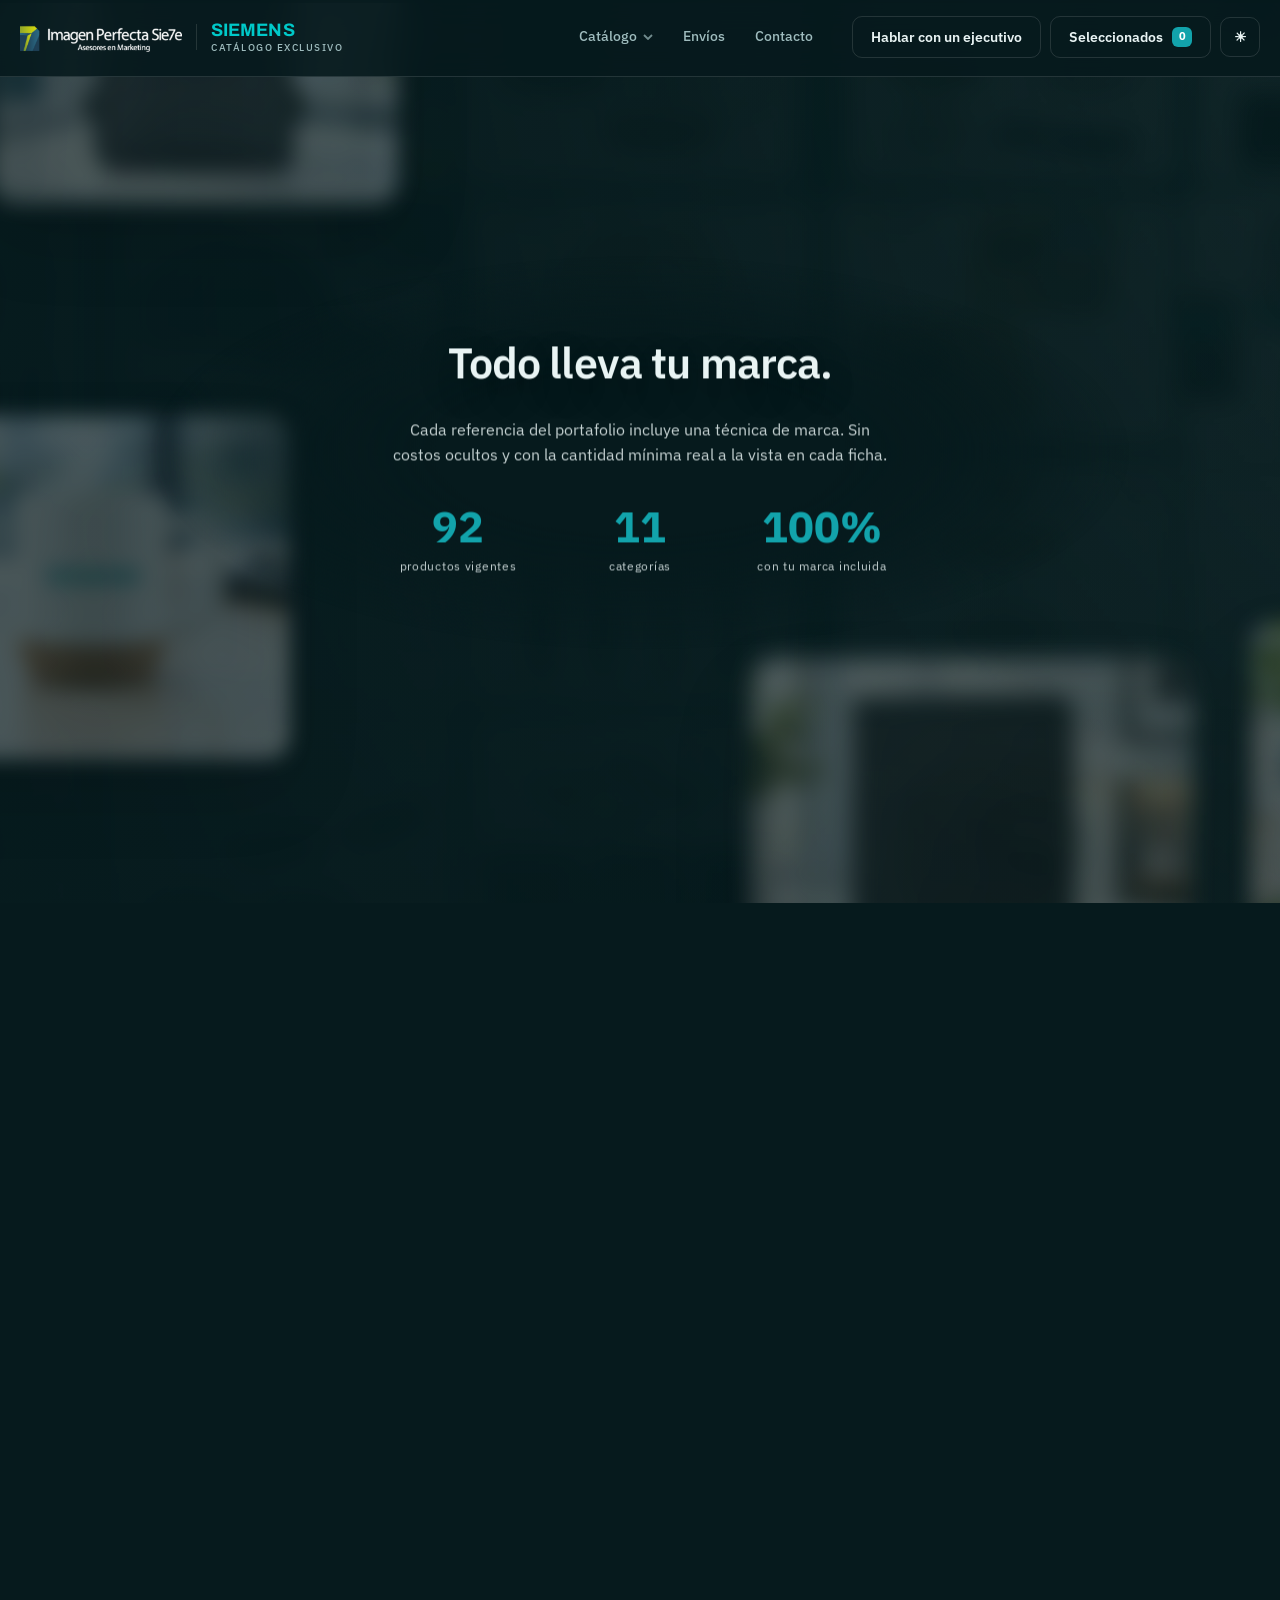
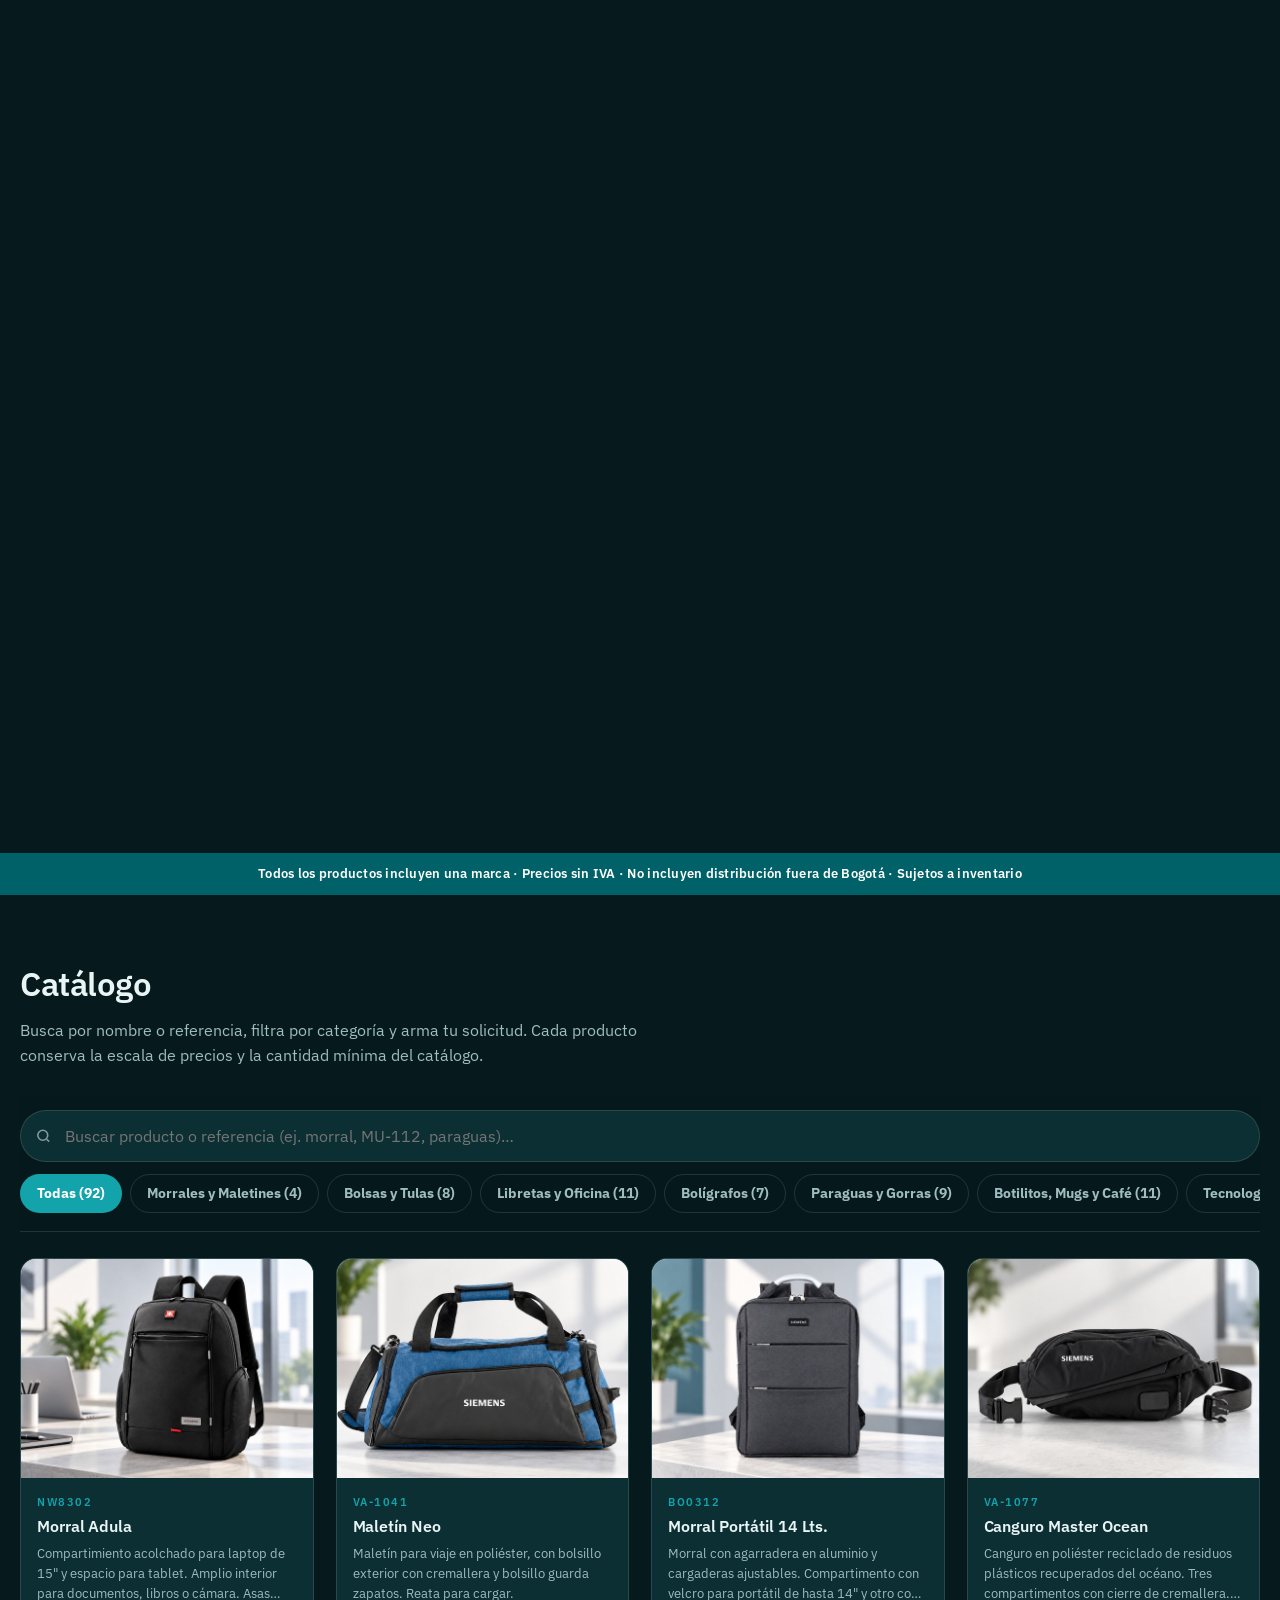
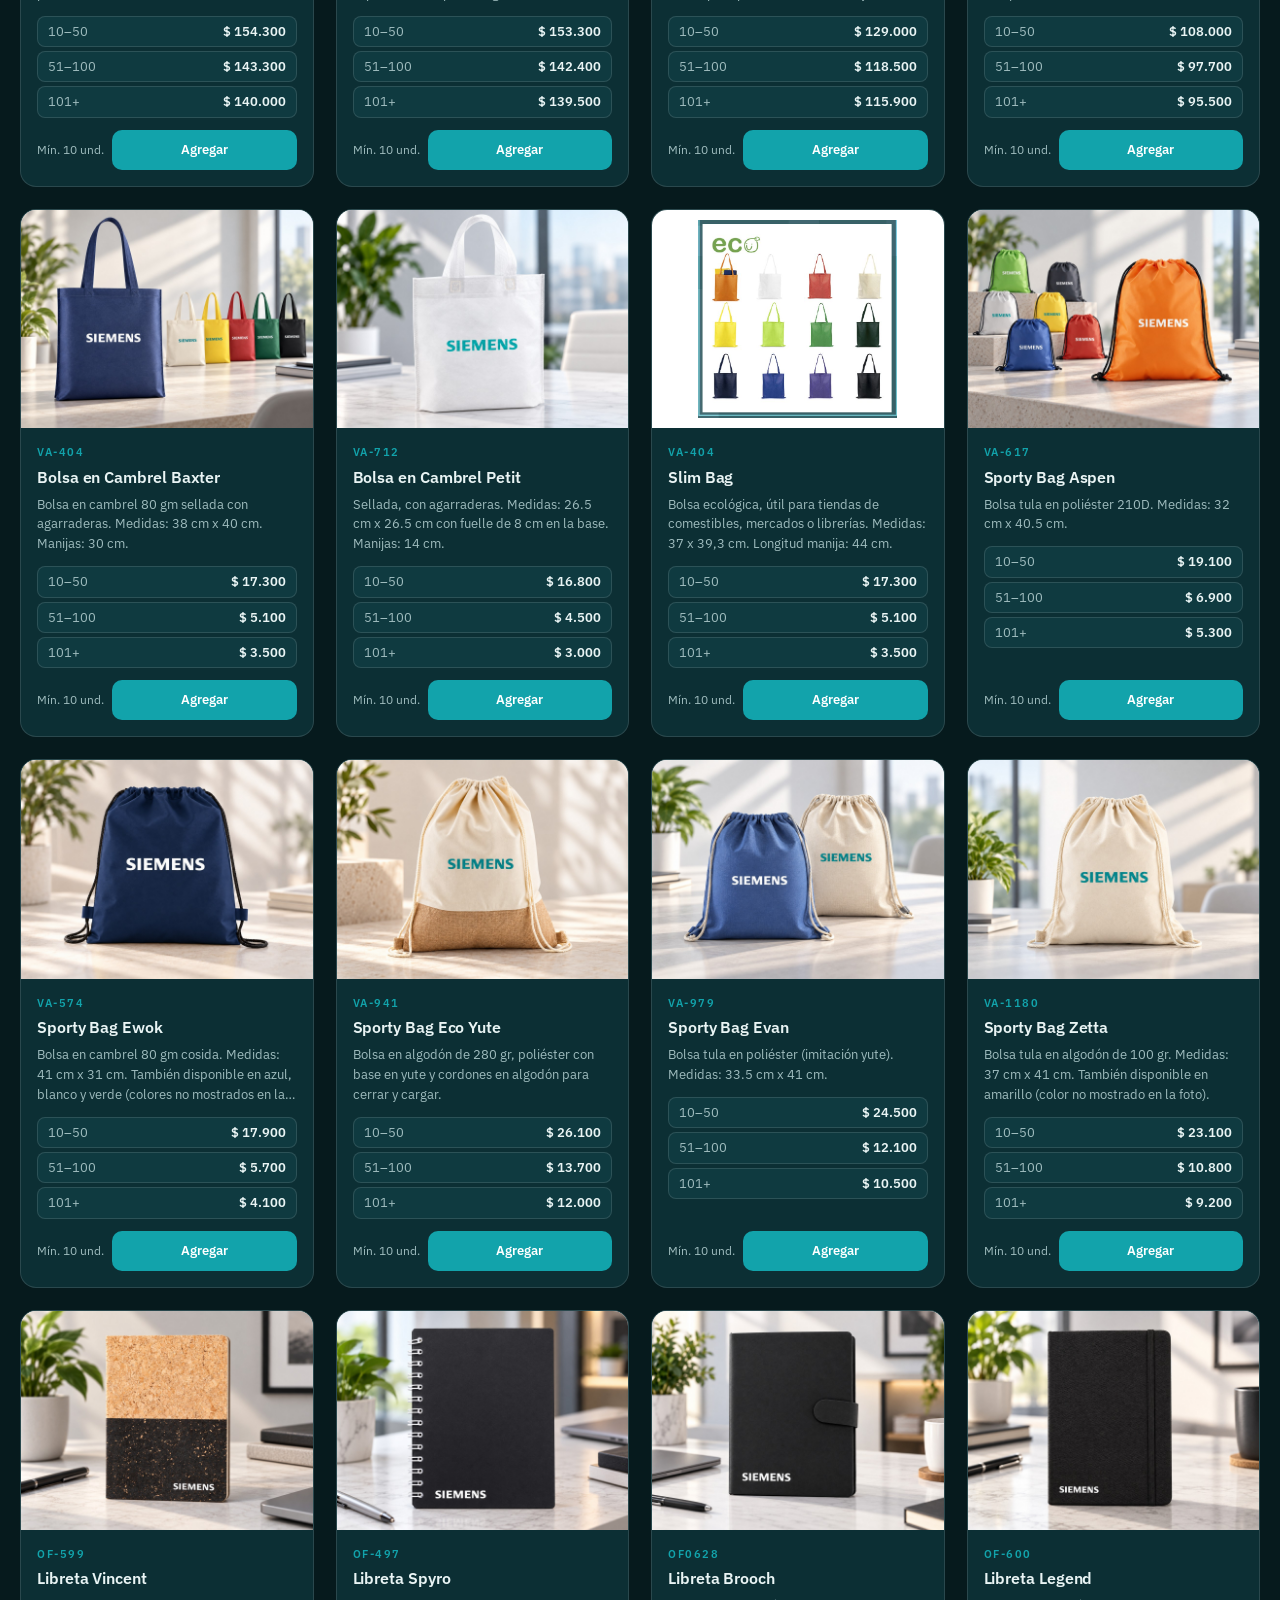
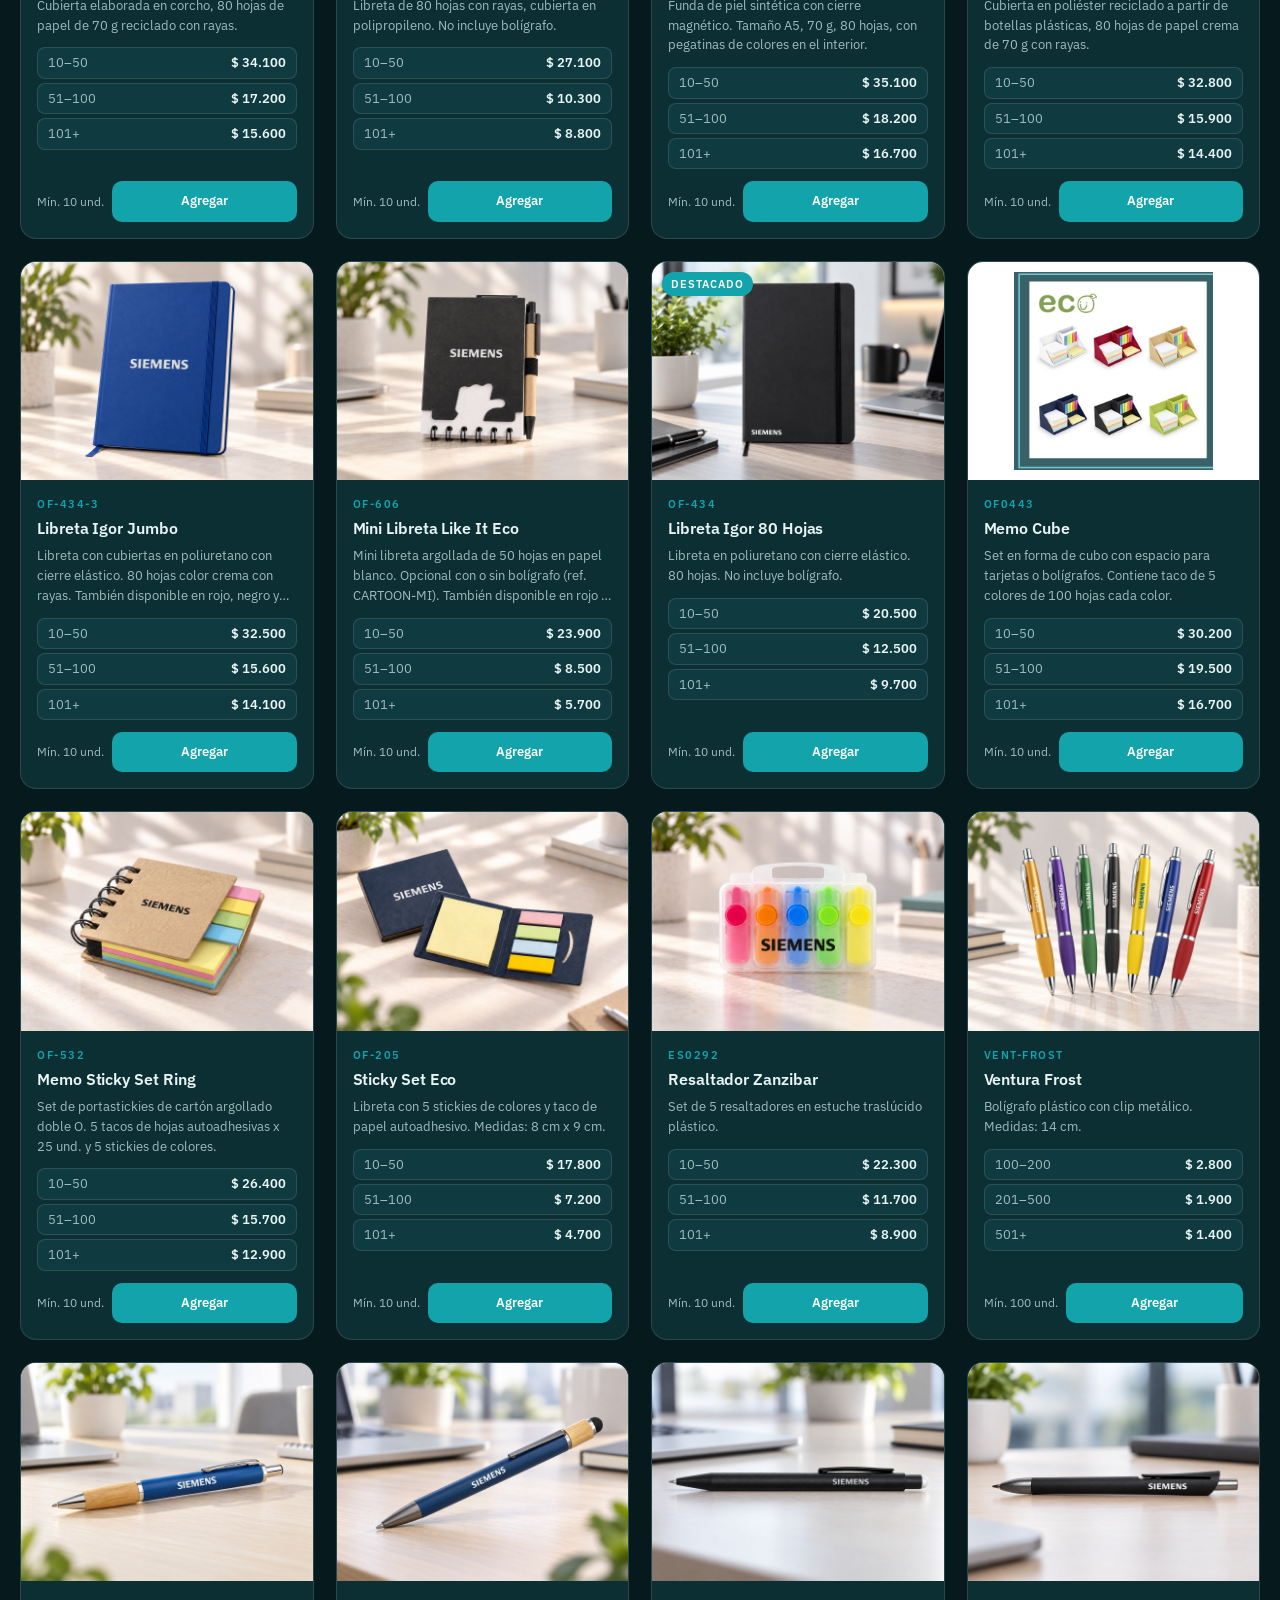
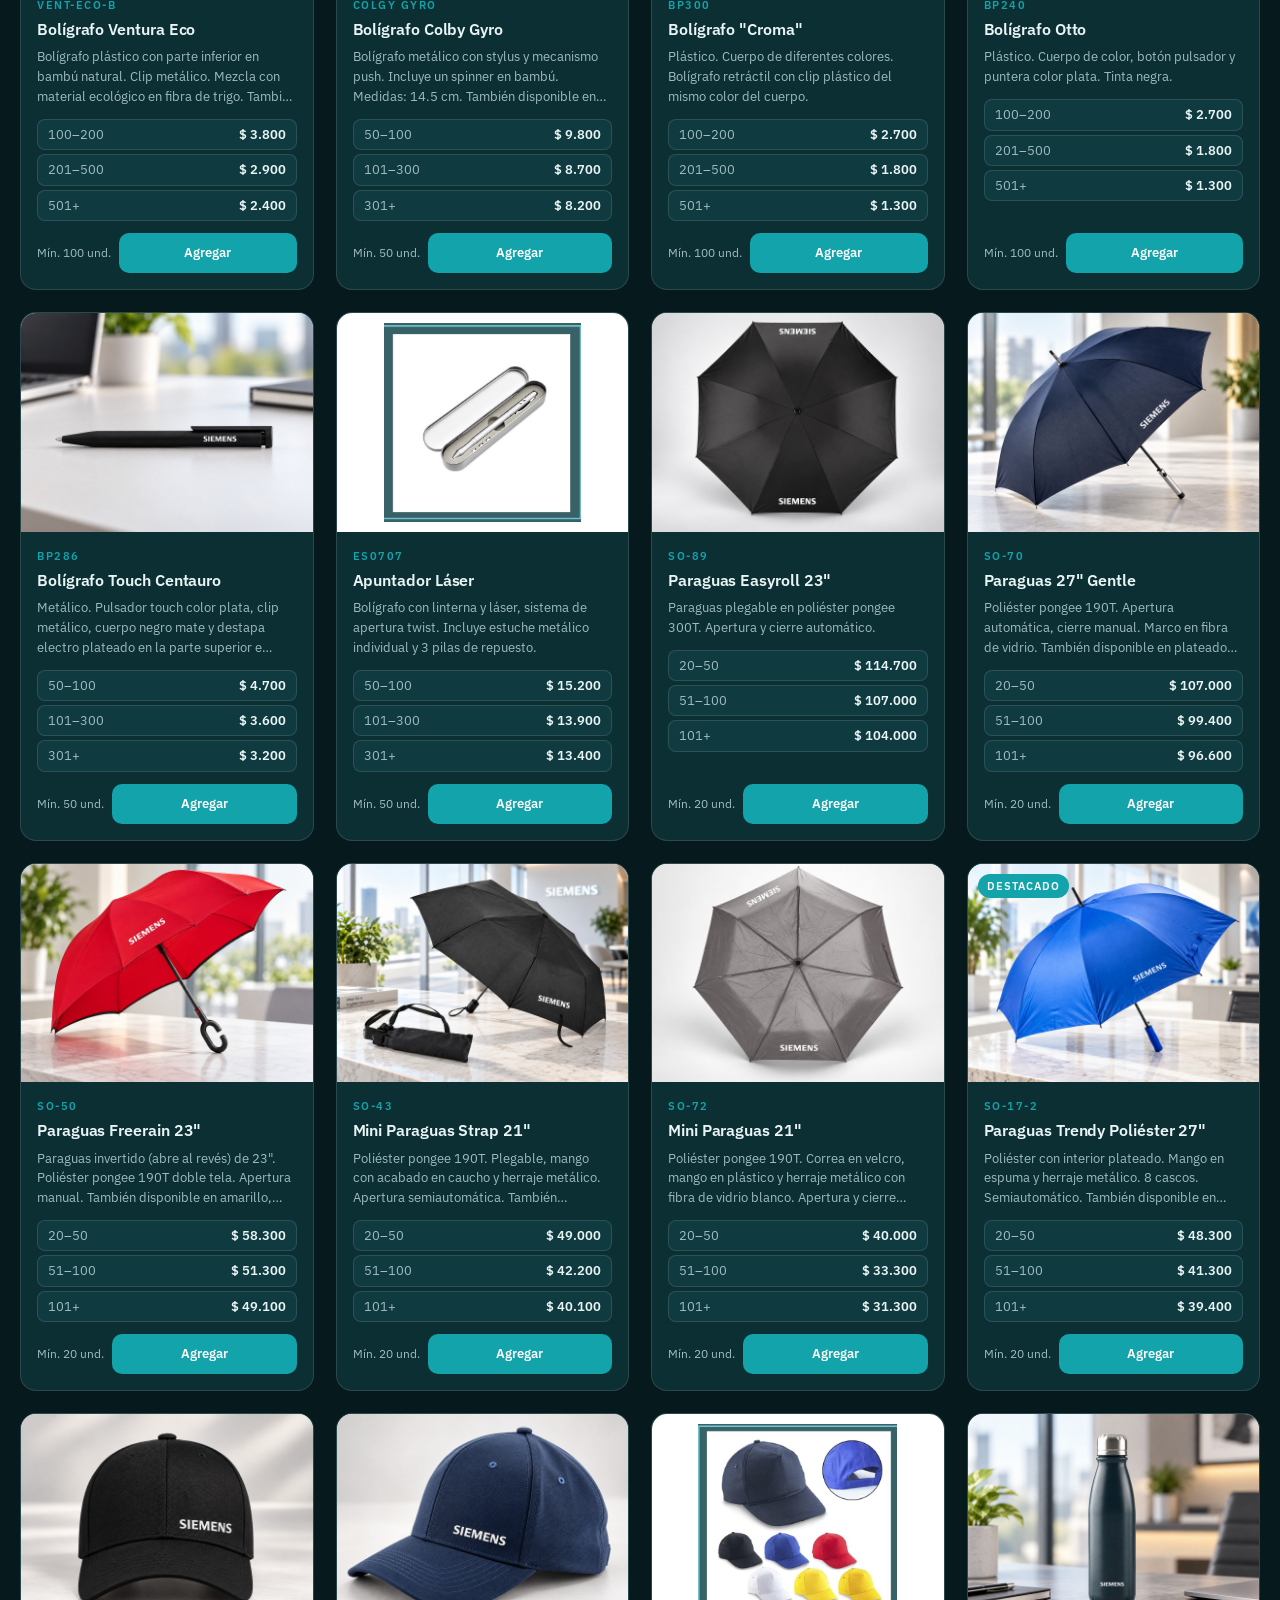
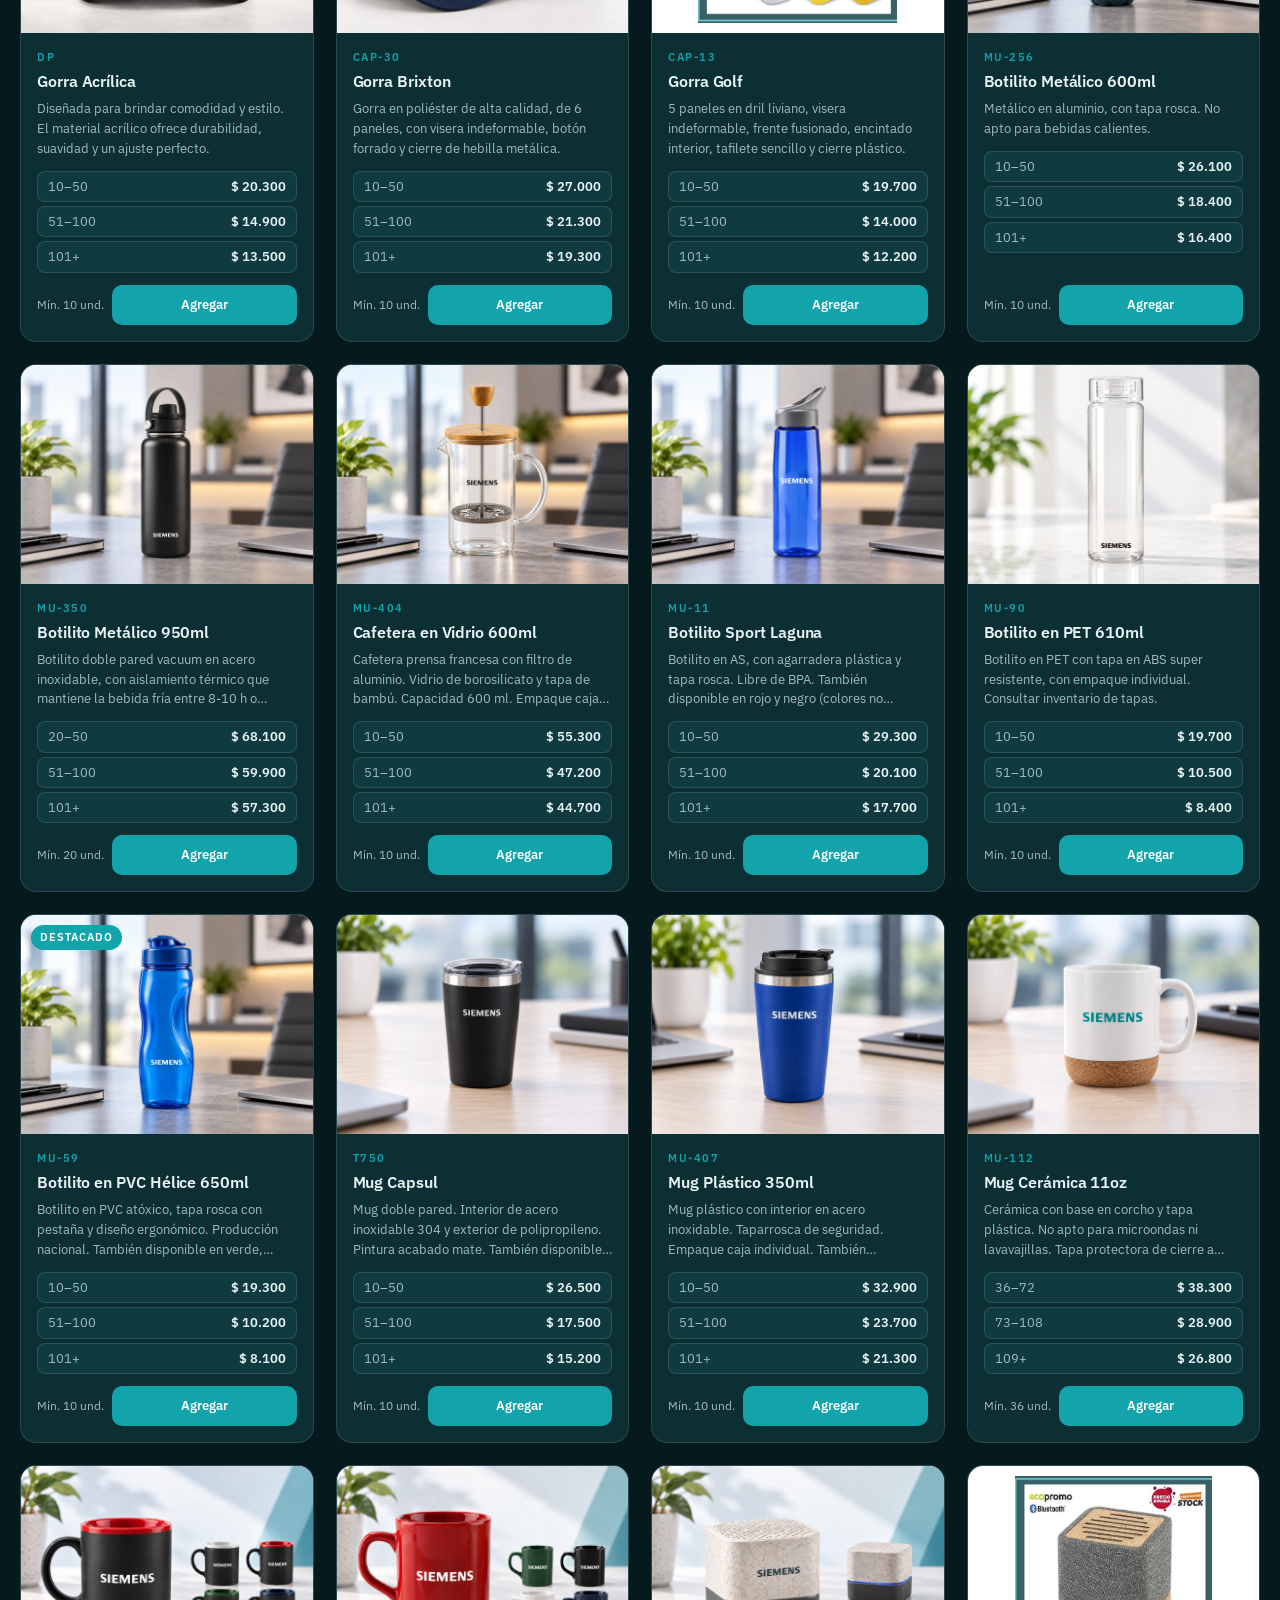
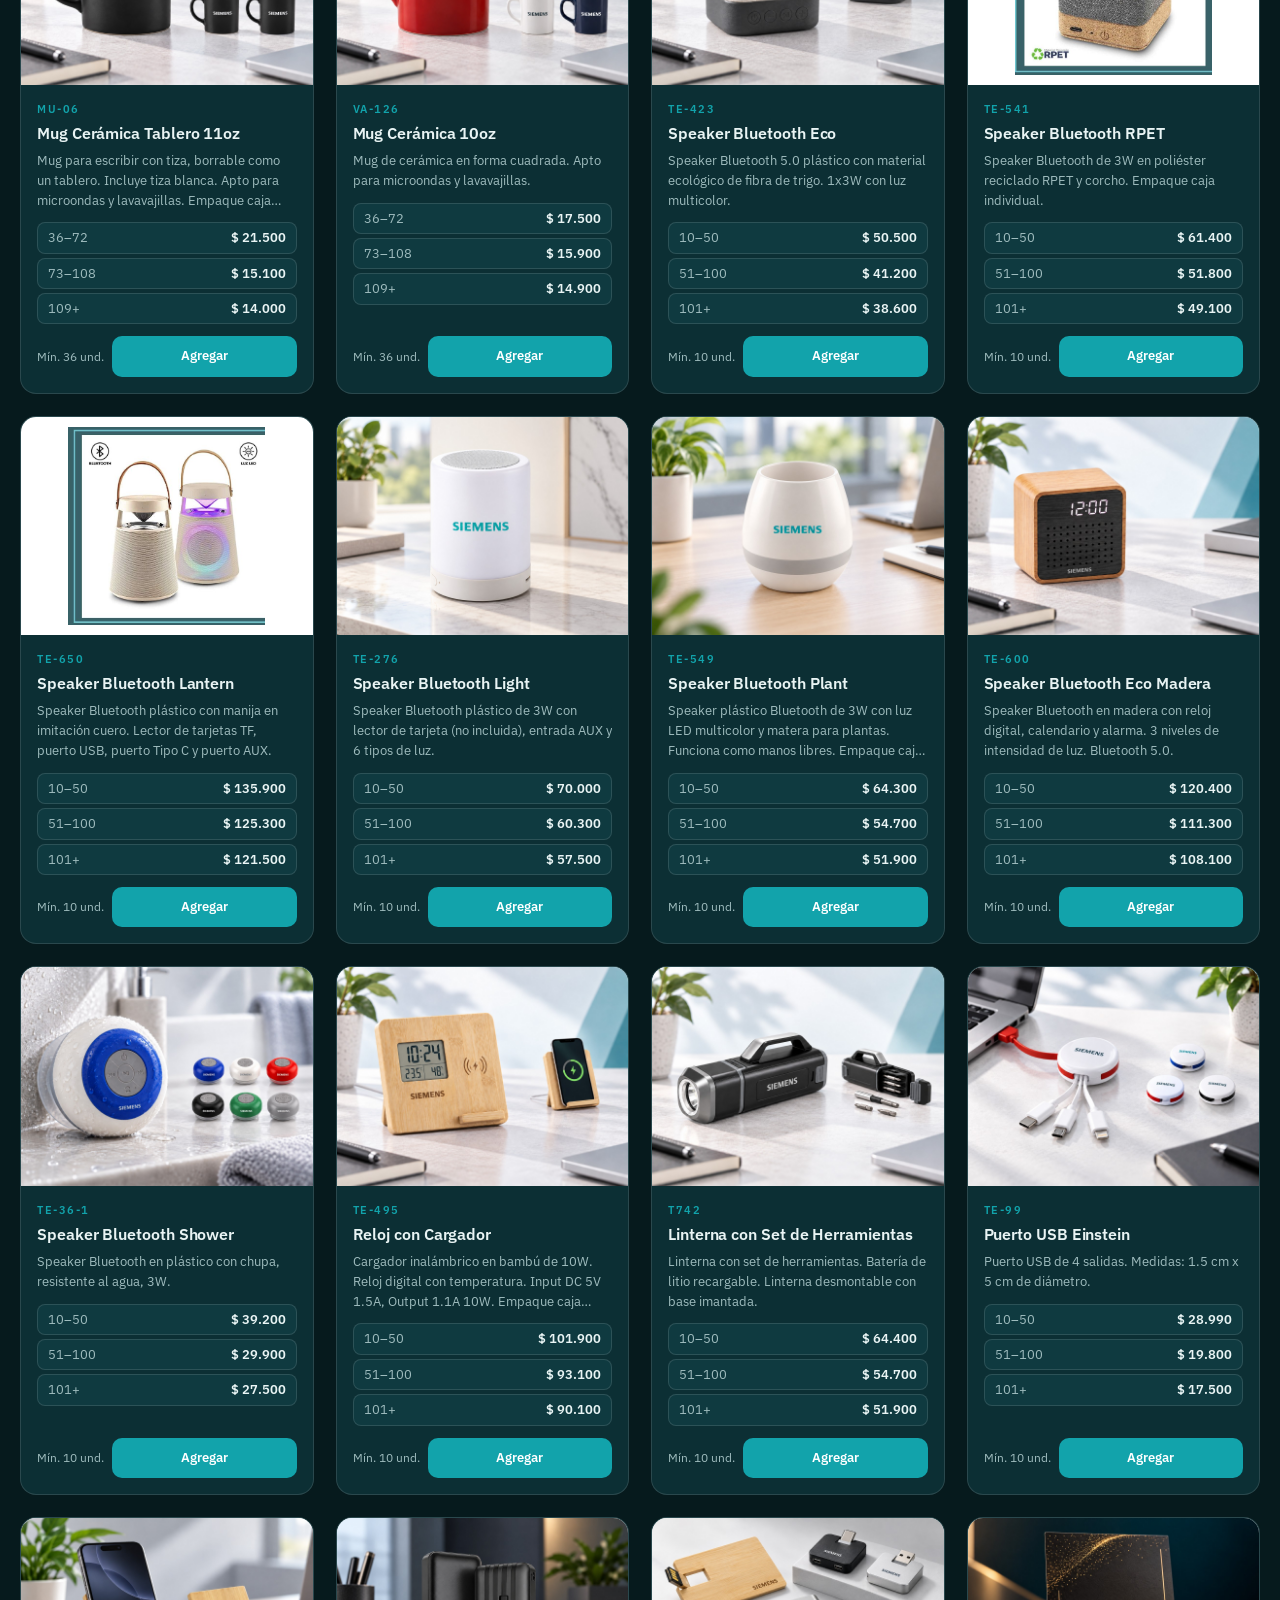
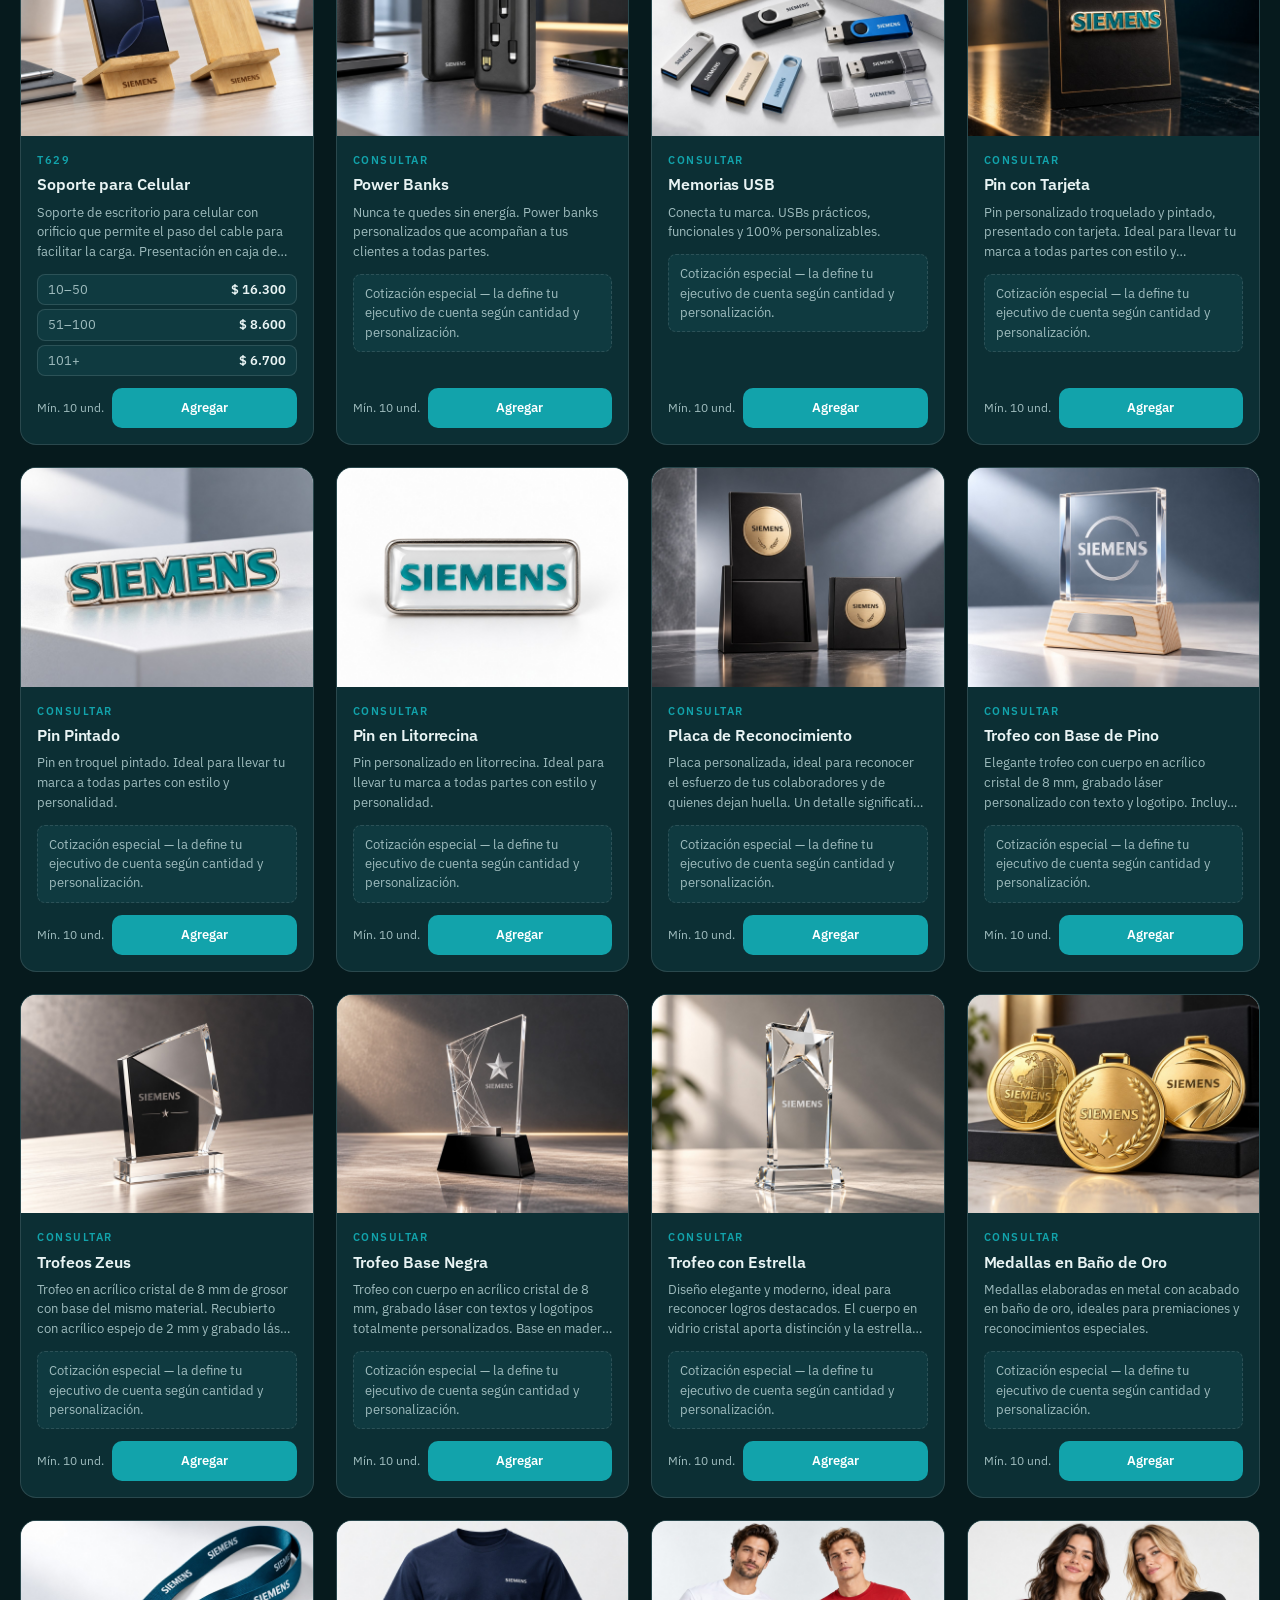
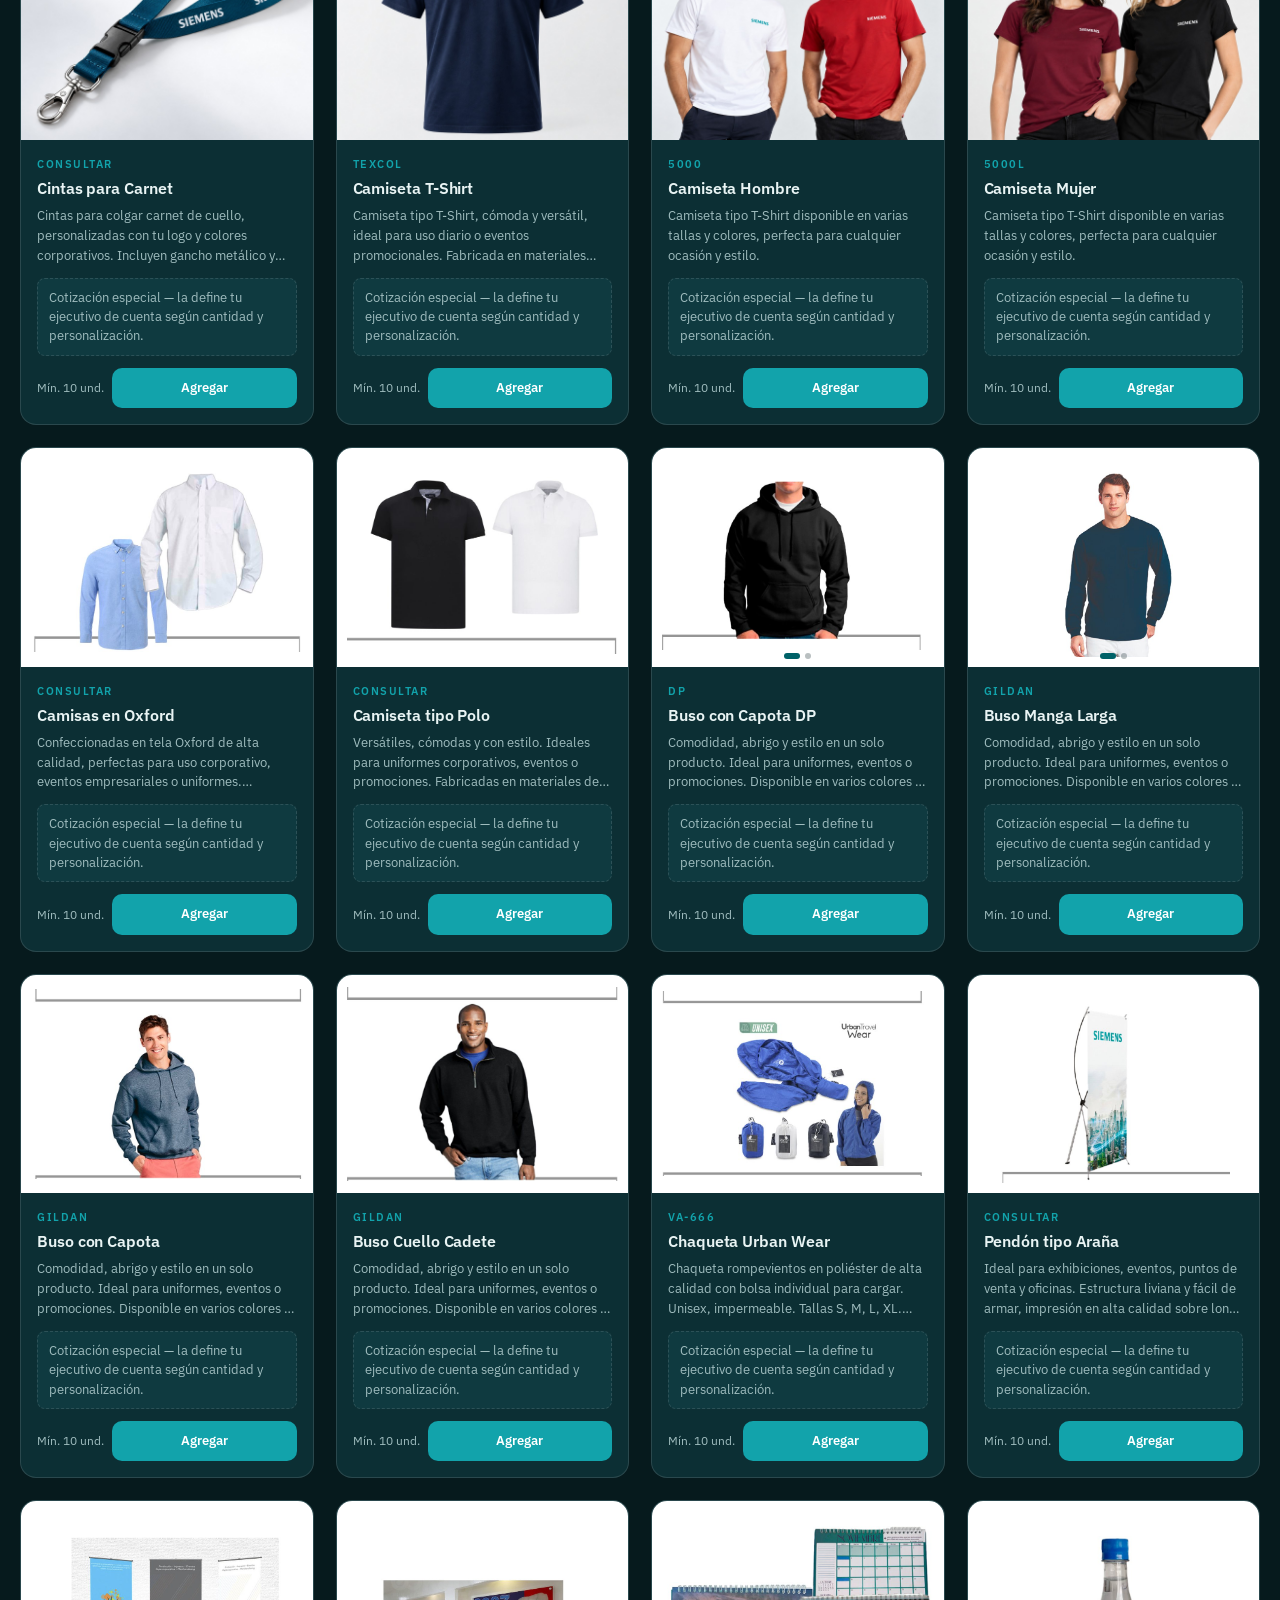
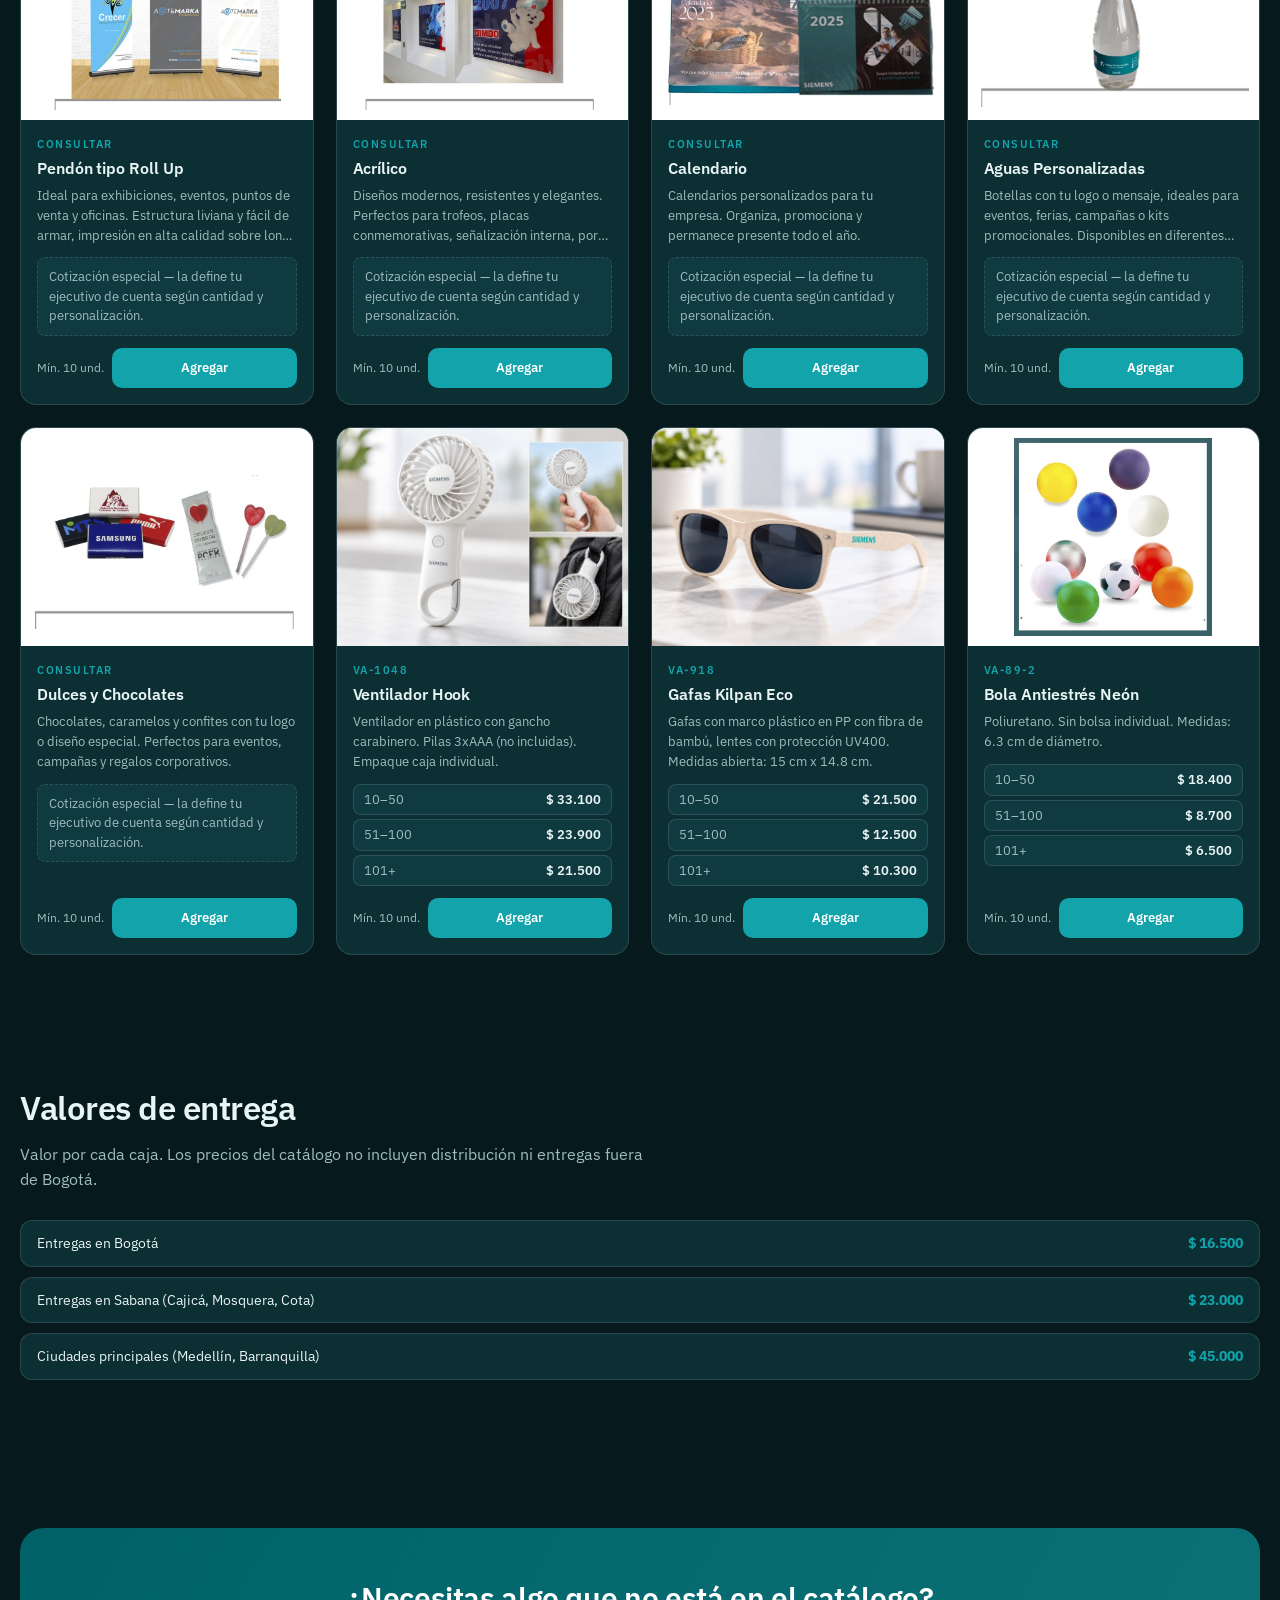
==== deploy/index.html @ 29f2df58 "Add files via upload" ====
<!DOCTYPE html>
<html lang="es" data-tema="noche">
<head>
<meta charset="utf-8">
<meta name="viewport" content="width=device-width,initial-scale=1">
<title>Catálogo SIEMENS · IP7 Imagen Perfecta Sie7e</title>
<meta name="description" content="Catálogo corporativo personalizado para SIEMENS. Merchandising, tecnología, reconocimientos y textil con marca. Cotiza en línea con tu ejecutivo IP7.">
<meta name="theme-color" content="#061a1d">
<link rel="icon" href="img/logo-ip7-noche.png">
<link rel="preconnect" href="https://fonts.googleapis.com">
<link rel="preconnect" href="https://fonts.gstatic.com" crossorigin>
<link href="https://fonts.googleapis.com/css2?family=IBM+Plex+Sans:wght@400;500;600;700&family=Archivo:wght@600;700&display=swap" rel="stylesheet">
<style>
/* ==========================================================================
   IP7 · Catálogo SIEMENS
   ========================================================================== */

/* ---------- Tema noche (por defecto) ---------- */
:root{
  --marca:#12a3ab;
  --marca-fuerte:#006268;
  --fondo:#061a1d;
  --fondo-2:#08252a;
  --panel:#0c2f34;
  --panel-2:#0f3a40;
  --borde:rgba(255,255,255,.12);
  --texto:#e9f4f4;
  --texto-2:#9fbcbe;
  --sombra:0 18px 44px rgba(0,0,0,.45);
  --halo:transparent;
  --tarjeta-foto:#ffffff;
  --radio:16px;
  --max:1240px;
  --fuente:'IBM Plex Sans',-apple-system,BlinkMacSystemFont,'Segoe UI',Roboto,sans-serif;
  --fuente-marca:'Archivo','IBM Plex Sans',sans-serif;
  --siemens:#00c9c9;
}
/* ---------- Tema día ---------- */
html[data-tema="dia"]{
  --siemens:#009999;
  --marca:#006268;
  --marca-fuerte:#004a4f;
  --fondo:#eef3f3;
  --fondo-2:#ffffff;
  --panel:#ffffff;
  --panel-2:#f3f8f8;
  --borde:rgba(0,60,64,.14);
  --texto:#062226;
  --texto-2:#4a6d70;
  --sombra:0 14px 34px rgba(0,50,54,.12);
  --halo:rgba(255,255,255,.72);
}

*,*::before,*::after{box-sizing:border-box}
html{scroll-behavior:smooth}
body{
  margin:0;font-family:var(--fuente);background:var(--fondo);color:var(--texto);
  -webkit-font-smoothing:antialiased;line-height:1.55;
  transition:background .45s ease,color .45s ease;
}
img{max-width:100%;display:block}
[hidden]{display:none !important}
a{color:inherit;text-decoration:none}
button,input,select,textarea{font:inherit;color:inherit}
.contenedor{width:min(100% - 32px,var(--max));margin-inline:auto}
.oculto{display:none !important}

/* ---------- Destello "luces encendidas" ---------- */
#destello{
  position:fixed;inset:0;background:#fff;opacity:0;pointer-events:none;z-index:999;
}
#destello.encender{animation:flash .55s ease-out}
@keyframes flash{0%{opacity:0}12%{opacity:.92}100%{opacity:0}}

/* ---------- Header ---------- */
.cabecera{
  position:sticky;top:0;z-index:80;backdrop-filter:blur(16px);
  background:color-mix(in srgb,var(--fondo) 88%,transparent);
  border-bottom:1px solid var(--borde);
  transition:box-shadow .3s ease,background .3s ease;
}
.cabecera.pegada{box-shadow:0 10px 30px rgba(0,0,0,.18)}
.cabecera .fila{display:flex;align-items:center;gap:26px;height:74px;transition:height .25s ease}
.cabecera.pegada .fila{height:64px}

/* barra de progreso de lectura */
.progreso{height:2px;width:0;background:linear-gradient(90deg,var(--marca),var(--siemens));transition:width .12s linear}

/* lockup IP7 × SIEMENS */
.marca{display:flex;align-items:center;gap:14px;flex:0 0 auto}
.marca > img{height:30px;width:auto}
.marca .separador{width:1px;height:26px;background:var(--borde)}
.marca .cliente{display:flex;flex-direction:column;line-height:1}
.marca .cliente img{height:19px;width:auto}
.marca .cliente-texto{
  font-family:var(--fuente-marca);font-weight:700;font-size:18px;letter-spacing:.005em;
  color:var(--siemens);
}
.marca .cliente small{
  font-size:9.5px;letter-spacing:.16em;text-transform:uppercase;color:var(--texto-2);
  font-weight:500;margin-top:4px;
}

/* navegación */
.menu{display:flex;align-items:center;gap:4px;margin-left:auto}
.menu-item{position:relative}
.menu-enlace{
  display:inline-flex;align-items:center;gap:6px;background:none;border:0;cursor:pointer;
  font-size:14px;font-weight:500;color:var(--texto-2);padding:9px 13px;border-radius:9px;
  transition:color .2s,background .2s;
}
.menu-enlace:hover,.menu-enlace[aria-expanded="true"]{color:var(--texto);background:var(--panel-2)}
.menu-enlace .caret{transition:transform .22s ease;opacity:.7}
.menu-enlace[aria-expanded="true"] .caret{transform:rotate(180deg)}

/* mega menú */
.mega{position:absolute;top:calc(100% + 14px);left:50%;transform:translateX(-50%);width:min(900px,92vw);z-index:90}
.mega::before{content:'';position:absolute;top:-14px;left:0;right:0;height:14px}
.mega-caja{
  background:var(--fondo-2);border:1px solid var(--borde);border-radius:18px;
  box-shadow:0 26px 60px rgba(0,0,0,.3);overflow:hidden;
  animation:bajar .2s ease;
}
@keyframes bajar{from{opacity:0;transform:translateY(-8px)}to{opacity:1;transform:none}}
.mega-rejilla{display:grid;grid-template-columns:repeat(3,1fr);gap:4px;padding:16px}
.mega-cat{
  display:flex;align-items:center;gap:11px;padding:9px 10px;border-radius:11px;
  background:none;border:1px solid transparent;cursor:pointer;text-align:left;width:100%;
  transition:background .18s,border-color .18s;
}
.mega-cat:hover{background:var(--panel-2);border-color:var(--borde)}
.mega-cat img{width:38px;height:38px;object-fit:contain;background:#fff;border-radius:8px;padding:3px;flex:0 0 auto}
.mega-cat .mn{font-size:13px;font-weight:600;line-height:1.25;color:var(--texto)}
.mega-cat .mc{font-size:11px;color:var(--texto-2)}
.mega-pie{
  display:flex;align-items:center;justify-content:space-between;gap:16px;flex-wrap:wrap;
  padding:13px 20px;border-top:1px solid var(--borde);background:var(--panel-2);
  font-size:11.5px;color:var(--texto-2);
}
.mega-todo{font-size:13px;font-weight:600;color:var(--marca);white-space:nowrap}

/* acciones */
.acciones{display:flex;align-items:center;gap:9px}

.btn{
  display:inline-flex;align-items:center;justify-content:center;gap:8px;
  border:1px solid var(--borde);background:var(--panel);color:var(--texto);
  padding:10px 18px;border-radius:10px;font-weight:600;font-size:13.5px;
  cursor:pointer;white-space:nowrap;transition:transform .18s,background .25s,border-color .25s,box-shadow .25s;
}
.btn:hover{transform:translateY(-1px)}
.btn-marca{background:var(--marca);border-color:transparent;color:#fff}
.btn-marca:hover{box-shadow:0 10px 24px color-mix(in srgb,var(--marca) 42%,transparent)}
.btn-fantasma{background:transparent}
.btn-icono{width:40px;height:40px;padding:0;border-radius:10px}
.chip-carrito{gap:9px}
.chip-carrito .cuenta{
  min-width:20px;height:20px;padding:0 6px;border-radius:6px;background:var(--marca);color:#fff;
  font-size:11px;font-weight:700;display:grid;place-items:center;
}

/* hamburguesa */
.hamburguesa{display:none}
.hamburguesa .rayas,.hamburguesa .rayas::before,.hamburguesa .rayas::after{
  display:block;width:16px;height:1.8px;background:currentColor;border-radius:2px;transition:.22s;
}
.hamburguesa .rayas{position:relative}
.hamburguesa .rayas::before,.hamburguesa .rayas::after{content:'';position:absolute;left:0}
.hamburguesa .rayas::before{top:-5px}
.hamburguesa .rayas::after{top:5px}
.hamburguesa[aria-expanded="true"] .rayas{background:transparent}
.hamburguesa[aria-expanded="true"] .rayas::before{top:0;transform:rotate(45deg)}
.hamburguesa[aria-expanded="true"] .rayas::after{top:0;transform:rotate(-45deg)}

/* cajón móvil */
.cajon{
  position:fixed;top:64px;left:0;right:0;bottom:0;z-index:79;overflow-y:auto;
  background:var(--fondo);border-top:1px solid var(--borde);padding:16px;
  animation:bajar .22s ease;
}
.cajon nav{display:flex;flex-direction:column;gap:4px}
.cajon nav > a{
  padding:12px 14px;border-radius:11px;font-size:14.5px;font-weight:600;
  border:1px solid var(--borde);background:var(--panel);
}
.cajon-cats{display:grid;grid-template-columns:1fr 1fr;gap:6px;margin:4px 0}
.cajon-cats button{
  display:flex;align-items:baseline;justify-content:space-between;gap:10px;
  padding:11px 14px;border-radius:11px;
  border:1px solid var(--borde);background:var(--panel-2);color:var(--texto);
  font-size:13.5px;font-weight:500;text-align:left;cursor:pointer;
}
.cajon-cats button span{font-size:11.5px;font-weight:400;color:var(--texto-2);white-space:nowrap}

/* ---------- Escena cinemática ---------- */
:root{
  --mx:0; --my:0;
  --fondo-escala:1.08; --fondo-blur:0px; --fondo-brillo:1;
  --velo-alpha:0;
  --portada-y:0px; --portada-op:1; --portada-escala:1;
  --muro-abre:0; --muro-op:1; --muro-blur:0px;
  --relatoA-op:0; --relatoA-y:36px;
  --relatoB-op:0; --relatoB-y:36px;
  --sangria:max(24px,calc((100vw - var(--max)) / 2));
  --alto-cab:74px;
  --hero-img:url('img/hero-noche.jpg');
}
html[data-tema="dia"]{--hero-img:url('img/hero-dia.jpg')}

/* el escenario arranca bajo la cabecera para ocupar la pantalla completa */
.cinema{position:relative;height:calc(100vh + 1550px);margin-top:calc(-1 * var(--alto-cab))}
.escenario{
  position:sticky;top:0;height:100vh;min-height:600px;overflow:hidden;isolation:isolate;
  background:var(--fondo);
}
.mundo{position:absolute;inset:0;overflow:hidden}

.fondo-escena{
  position:absolute;inset:0;z-index:0;
  background-image:var(--hero-img);background-size:cover;background-position:center;
  transform:translate3d(calc(var(--mx) * -18px),calc(var(--my) * -10px),0) scale(var(--fondo-escala));
  filter:blur(var(--fondo-blur)) brightness(var(--fondo-brillo));
  will-change:transform,filter;
}
.velo-escena{
  position:absolute;inset:0;z-index:1;pointer-events:none;
  background:linear-gradient(105deg,
    color-mix(in srgb,var(--fondo) 94%,transparent) 0%,
    color-mix(in srgb,var(--fondo) 62%,transparent) 54%,
    color-mix(in srgb,var(--fondo) 26%,transparent) 100%),
    linear-gradient(180deg,
      color-mix(in srgb,var(--fondo) 0%,transparent) 0%,
      color-mix(in srgb,var(--fondo) calc(var(--velo-alpha) * 100%),transparent) 100%);
}

/* --- muro de producto que se abre ---
   Cuadrícula uniforme 2 × 3: cada foto llena su recuadro (cover), así ninguna
   queda desacomodada ni con márgenes blancos, sea cual sea su proporción. */
.vitrina{
  position:absolute;z-index:2;inset:0;
  display:grid;grid-template-columns:repeat(2,1fr);grid-template-rows:repeat(3,1fr);
  gap:16px;
  padding:calc(74px + 5vh) 6vw 7vh 52%;
  pointer-events:none;
  opacity:var(--muro-op);
}
.vitrina figure{
  margin:0;border-radius:16px;overflow:hidden;min-height:0;
  background:var(--panel);border:1px solid var(--borde);
  transform:
    translate3d(calc(var(--fx) * var(--muro-abre) + var(--mx) * var(--par) * 1px),
                calc(var(--fy) * var(--muro-abre) + var(--my) * var(--par) * 1px), 0)
    scale(calc(1 + var(--muro-abre) * var(--fs)));
  filter:blur(var(--muro-blur));
  box-shadow:0 22px 46px rgba(0,0,0,.30);
  will-change:transform,filter;
}
html:not([data-tema="dia"]) .vitrina figure{
  box-shadow:0 0 0 1px rgba(255,255,255,.07),0 22px 46px rgba(0,0,0,.5);
}
.vitrina figure img{display:block;width:100%;height:100%;object-fit:cover}

/* --- portada --- */
.portada{
  position:absolute;z-index:4;left:0;top:50%;
  width:min(46vw,620px);padding-left:var(--sangria);
  transform:translate3d(0,calc(-50% + var(--portada-y)),0) scale(var(--portada-escala));
  opacity:var(--portada-op);will-change:transform,opacity;
}
.portada .etiqueta{
  display:inline-flex;align-items:center;gap:9px;font-size:11px;font-weight:600;
  letter-spacing:.16em;text-transform:uppercase;color:var(--marca);
  background:color-mix(in srgb,var(--marca) 14%,transparent);
  border:1px solid color-mix(in srgb,var(--marca) 34%,transparent);
  padding:7px 15px;border-radius:999px;
}
.portada h1{
  font-size:clamp(2rem,3.9vw,3.3rem);line-height:1.1;margin:20px 0 16px;
  font-weight:600;letter-spacing:-.018em;text-shadow:0 2px 30px var(--halo),0 0 60px var(--halo);
}
.portada h1 em{font-style:normal;color:var(--marca)}
.portada .entrada{
  font-size:1.02rem;color:var(--texto-2);max-width:50ch;margin:0 0 26px;
  text-shadow:0 0 22px var(--halo);
}
.portada .botones{display:flex;flex-wrap:wrap;gap:12px}
.pista-scroll{
  display:inline-flex;align-items:center;gap:9px;margin-top:34px;
  font-size:11px;letter-spacing:.15em;text-transform:uppercase;color:var(--texto-2);
}
.pista-scroll::before{
  content:'';width:34px;height:1px;background:currentColor;
  animation:latir 2.4s ease-in-out infinite;transform-origin:left;
}
@keyframes latir{0%,100%{transform:scaleX(.35);opacity:.5}50%{transform:scaleX(1);opacity:1}}

/* --- paneles de relato --- */
.relato{
  position:absolute;z-index:5;left:50%;top:50%;
  width:min(660px,calc(100vw - 44px));text-align:center;pointer-events:none;
  will-change:transform,opacity;
}
.relato::before{
  content:'';position:absolute;inset:-34% -28%;z-index:-1;pointer-events:none;
  background:radial-gradient(58% 58% at 50% 50%,
    var(--fondo) 0%,
    var(--fondo) 34%,
    color-mix(in srgb,var(--fondo) 76%,transparent) 54%,
    color-mix(in srgb,var(--fondo) 34%,transparent) 70%,
    transparent 82%);
}
.relato h2{
  margin:0;font-size:clamp(1.7rem,3.4vw,2.7rem);font-weight:600;letter-spacing:-.02em;
  text-shadow:0 12px 34px rgba(0,0,0,.4),0 0 40px var(--halo);
}
.relato p{
  width:min(500px,100%);margin:20px auto 0;font-size:1.02rem;
  color:color-mix(in srgb,var(--texto) 84%,transparent);
  text-shadow:0 0 22px var(--halo);
}
.relato .btn{pointer-events:auto;margin-top:26px}
.cifras{
  display:grid;grid-template-columns:repeat(3,minmax(0,1fr));gap:26px;
  width:min(520px,100%);margin:38px auto 0;
}
.cifras dt{font-size:clamp(1.9rem,3.4vw,2.7rem);font-weight:700;line-height:1;color:var(--marca)}
.cifras dd{margin:9px 0 0;font-size:12px;letter-spacing:.06em;
  color:color-mix(in srgb,var(--texto) 84%,transparent)}
#relato-a{opacity:var(--relatoA-op);transform:translate3d(-50%,calc(-50% + var(--relatoA-y)),0)}
#relato-b{opacity:var(--relatoB-op);transform:translate3d(-50%,calc(-50% + var(--relatoB-y)),0)}

/* ---------- Barra de aviso ---------- */
.aviso{
  background:var(--marca-fuerte);color:#fff;font-size:13px;font-weight:600;
  padding:11px 0;text-align:center;letter-spacing:.02em;
}
html[data-tema="dia"] .aviso{background:var(--marca-fuerte)}

/* ---------- Catálogo ---------- */
.seccion{padding:64px 0}
.seccion h2{font-size:clamp(1.5rem,2.6vw,2.05rem);font-weight:600;margin:0 0 8px;letter-spacing:-.015em}
.seccion .sub{color:var(--texto-2);margin:0 0 28px;max-width:64ch}

.barra-filtros{
  position:sticky;top:70px;z-index:60;padding:14px 0;
  background:color-mix(in srgb,var(--fondo) 92%,transparent);
  backdrop-filter:blur(12px);border-bottom:1px solid var(--borde);margin-bottom:26px;
}
.buscador{position:relative;margin-bottom:12px}
.buscador input{
  width:100%;padding:13px 16px 13px 44px;border-radius:999px;
  border:1px solid var(--borde);background:var(--panel);outline:none;
}
.buscador input:focus{border-color:var(--marca)}
.buscador svg{position:absolute;left:15px;top:50%;transform:translateY(-50%);opacity:.55}
.categorias{display:flex;gap:8px;overflow-x:auto;padding-bottom:4px;scrollbar-width:thin}
.categorias button{
  white-space:nowrap;padding:8px 16px;border-radius:999px;border:1px solid var(--borde);
  background:transparent;color:var(--texto-2);font-size:13.5px;font-weight:700;cursor:pointer;
  transition:.2s;
}
.categorias button:hover{color:var(--texto)}
.categorias button.activa{background:var(--marca);border-color:transparent;color:#fff}

.rejilla-productos{
  display:grid;grid-template-columns:repeat(auto-fill,minmax(255px,1fr));gap:22px;
}
.tarjeta{
  background:var(--panel);border:1px solid var(--borde);border-radius:var(--radio);
  overflow:hidden;display:flex;flex-direction:column;
  transition:transform .28s ease,box-shadow .28s ease,border-color .28s,opacity .5s ease;
}
/* aparición escalonada al entrar en pantalla */
@media (prefers-reduced-motion:no-preference){
  html.revelar .tarjeta{opacity:0;transform:translateY(16px)}
  html.revelar .tarjeta.a-la-vista{opacity:1;transform:none}
}
.tarjeta:hover{transform:translateY(-5px);box-shadow:var(--sombra);border-color:color-mix(in srgb,var(--marca) 40%,transparent)}
.galeria{position:relative;background:var(--tarjeta-foto);aspect-ratio:4/3;overflow:hidden}
/* variante para productos altos (morrales, bolsos, tulas de pie): evita
   el margen blanco excesivo que deja una caja horizontal 4:3 */
.galeria.vertical{aspect-ratio:3/4}
.galeria .pista{display:flex;height:100%;transition:transform .35s ease}
.galeria .pista img{min-width:100%;height:100%;object-fit:contain;padding:10px;background:#fff}
/* fotos ya ajustadas exactas a la caja (ambientadas, no de fondo blanco):
   sin ese margen de 10px se vería un marco blanco contrastando con la foto */
.galeria.sin-marco .pista img{padding:0}
.galeria .flecha{
  position:absolute;top:50%;transform:translateY(-50%);width:32px;height:32px;border-radius:50%;
  border:none;background:rgba(6,26,29,.62);color:#fff;cursor:pointer;display:grid;place-items:center;
  opacity:0;transition:opacity .2s;font-size:16px;line-height:1;
}
.galeria:hover .flecha{opacity:1}
.galeria .flecha.izq{left:8px}
.galeria .flecha.der{right:8px}
.galeria .puntos{position:absolute;bottom:8px;left:0;right:0;display:flex;justify-content:center;gap:5px}
.galeria .puntos i{width:6px;height:6px;border-radius:50%;background:rgba(6,26,29,.28)}
.galeria .puntos i.on{background:var(--marca-fuerte);width:16px;border-radius:3px}
.insignia{
  position:absolute;top:10px;left:10px;background:var(--marca);color:#fff;font-size:10.5px;
  font-weight:600;letter-spacing:.1em;text-transform:uppercase;padding:4px 9px;border-radius:999px;z-index:2;
}

.tarjeta .cuerpo{padding:16px 16px 0;flex:1}
.tarjeta .ref{font-size:11px;letter-spacing:.14em;color:var(--marca);font-weight:600;text-transform:uppercase}
.tarjeta h3{margin:5px 0 8px;font-size:15.5px;font-weight:600;line-height:1.3;letter-spacing:-.005em}
.tarjeta .desc{
  font-size:12.8px;color:var(--texto-2);margin:0 0 12px;
  display:-webkit-box;-webkit-line-clamp:3;-webkit-box-orient:vertical;overflow:hidden;
}
.escalas{display:flex;flex-direction:column;gap:4px;margin-bottom:12px}
.escalas span{
  display:flex;justify-content:space-between;gap:10px;font-size:12.5px;
  background:var(--panel-2);border:1px solid var(--borde);border-radius:8px;padding:5px 10px;
}
.escalas span b{font-weight:600;color:var(--texto)}
.escalas span i{font-style:normal;color:var(--texto-2)}
.consultar{
  font-size:12.5px;background:var(--panel-2);border:1px dashed var(--borde);border-radius:8px;
  padding:9px 11px;color:var(--texto-2);margin-bottom:12px;
}
.tarjeta .pie{padding:0 16px 16px;display:flex;gap:8px;align-items:center}
.tarjeta .pie .min{font-size:11.5px;color:var(--texto-2);white-space:nowrap}
.tarjeta .pie .btn{flex:1;padding:9px 12px;font-size:13px}

.vacio{padding:60px 0;text-align:center;color:var(--texto-2)}

/* ---------- Panel carrito ---------- */
.velo{position:fixed;inset:0;background:rgba(0,0,0,.55);opacity:0;pointer-events:none;transition:.3s;z-index:90}
.velo.abierto{opacity:1;pointer-events:auto}
.panel-lateral{
  position:fixed;top:0;right:0;height:100dvh;width:min(440px,100%);z-index:95;
  background:var(--fondo-2);border-left:1px solid var(--borde);
  transform:translateX(100%);transition:transform .34s cubic-bezier(.4,0,.2,1);
  display:flex;flex-direction:column;
}
.panel-lateral.abierto{transform:none}
.panel-lateral header{
  display:flex;align-items:center;justify-content:space-between;gap:12px;
  padding:18px 20px;border-bottom:1px solid var(--borde);
}
.panel-lateral header h3{margin:0;font-size:16px;font-weight:700}
.panel-lateral .lista{flex:1;overflow-y:auto;padding:16px 20px;display:flex;flex-direction:column;gap:12px}
.linea{display:grid;grid-template-columns:64px 1fr auto;gap:12px;align-items:center}
.linea img{width:64px;height:64px;object-fit:contain;background:#fff;border-radius:10px;padding:4px}
.linea .t{font-size:13.5px;font-weight:700;line-height:1.3}
.linea .r{font-size:11px;color:var(--texto-2)}
.linea .p{font-size:12.5px;color:var(--marca);font-weight:600;margin-top:2px}
.cant{display:flex;align-items:center;gap:6px;margin-top:6px}
.cant button{width:24px;height:24px;border-radius:6px;border:1px solid var(--borde);background:var(--panel);cursor:pointer}
.cant input{width:58px;text-align:center;padding:4px;border-radius:6px;border:1px solid var(--borde);background:var(--panel)}
.quitar{background:none;border:none;color:var(--texto-2);cursor:pointer;font-size:18px;line-height:1}
.panel-lateral .pie{padding:16px 20px;border-top:1px solid var(--borde);display:flex;flex-direction:column;gap:10px}
.total{display:flex;justify-content:space-between;font-weight:700;font-size:15px}
.total small{font-weight:600;color:var(--texto-2);font-size:11.5px;display:block}

/* ---------- Formularios / modal ---------- */
.modal{
  position:fixed;inset:0;z-index:100;display:grid;place-items:center;padding:20px;
  background:rgba(0,0,0,.6);opacity:0;pointer-events:none;transition:.25s;
}
.modal.abierto{opacity:1;pointer-events:auto}
.modal .caja{
  background:var(--fondo-2);border:1px solid var(--borde);border-radius:20px;
  width:min(560px,100%);max-height:90dvh;overflow-y:auto;padding:26px;box-shadow:var(--sombra);
}
.modal h3{margin:0 0 4px;font-size:19px;font-weight:700}
.modal .sub{color:var(--texto-2);font-size:13.5px;margin:0 0 18px}
.campo{margin-bottom:14px}
.campo label{display:block;font-size:12.5px;font-weight:700;margin-bottom:6px}
.campo input,.campo select,.campo textarea{
  width:100%;padding:11px 13px;border-radius:10px;border:1px solid var(--borde);
  background:var(--panel);outline:none;
}
.campo input:focus,.campo select:focus,.campo textarea:focus{border-color:var(--marca)}
.campo textarea{min-height:84px;resize:vertical}
.campo .ayuda{font-size:11.5px;color:var(--texto-2);margin-top:5px}
.fila-2{display:grid;grid-template-columns:1fr 1fr;gap:12px}
.acciones-modal{display:flex;gap:10px;margin-top:18px;flex-wrap:wrap}
.acciones-modal .btn{flex:1 1 auto;min-width:132px}

/* lista de comerciales (WhatsApp) */
.comerciales{display:flex;flex-direction:column;gap:10px}
.comercial{
  display:flex;align-items:center;gap:12px;padding:12px 14px;border-radius:12px;
  border:1px solid var(--borde);background:var(--panel);cursor:pointer;transition:.2s;text-align:left;width:100%;
}
.comercial:hover{border-color:var(--marca);transform:translateX(3px)}
.comercial .av{
  width:38px;height:38px;border-radius:50%;display:grid;place-items:center;flex:0 0 auto;
  background:color-mix(in srgb,var(--marca) 18%,transparent);color:var(--marca);font-weight:700;
}
.comercial .n{font-weight:600;font-size:14px}
.comercial .c{font-size:11.5px;color:var(--texto-2)}
.comercial .wa{margin-left:auto;color:#25d366;font-weight:600;font-size:12px}
.sin-datos{font-size:13px;color:var(--texto-2);padding:14px;border:1px dashed var(--borde);border-radius:12px}

/* ---------- CTA final + envíos ---------- */
.cta{
  background:linear-gradient(120deg,var(--marca-fuerte),color-mix(in srgb,var(--marca) 70%,#000));
  color:#fff;border-radius:24px;padding:46px;text-align:center;margin:20px 0 0;
}
.cta h2{margin:0 0 10px;font-size:clamp(1.4rem,2.6vw,1.9rem);font-weight:600;letter-spacing:-.012em}
.cta p{margin:0 auto 24px;max-width:56ch;opacity:.86}
.cta .btn{background:#fff;color:var(--marca-fuerte);border-color:transparent}

.tabla-envios{display:grid;gap:10px;margin-top:26px}
.tabla-envios div{
  display:flex;justify-content:space-between;gap:12px;padding:12px 16px;
  background:var(--panel);border:1px solid var(--borde);border-radius:12px;font-size:13.5px;
}
.tabla-envios div b{color:var(--marca)}

/* ---------- Pie ---------- */
.pie-sitio{border-top:1px solid var(--borde);padding:34px 0;margin-top:60px}
.pie-sitio .fila{display:flex;justify-content:space-between;align-items:center;gap:20px;flex-wrap:wrap}
.pie-sitio img{height:28px}
.pie-sitio a{color:var(--marca);font-weight:700}
.pie-sitio small{color:var(--texto-2);font-size:12px}
.enlace-admin{font-size:11px;color:var(--texto-2);opacity:.5}
.enlace-admin:hover{opacity:1}

/* ---------- Barra móvil ---------- */
.barra-movil{
  position:fixed;left:0;right:0;bottom:0;z-index:70;display:none;gap:10px;padding:10px 14px;
  background:color-mix(in srgb,var(--fondo) 94%,transparent);
  border-top:1px solid var(--borde);backdrop-filter:blur(12px);
}
.barra-movil .btn{flex:1}

/* ---------- Aviso flotante ---------- */
#brindis{
  position:fixed;left:50%;bottom:26px;transform:translate(-50%,20px);z-index:120;
  background:var(--marca);color:#fff;padding:12px 20px;border-radius:999px;font-size:13.5px;
  font-weight:700;box-shadow:var(--sombra);opacity:0;pointer-events:none;transition:.3s;
}
#brindis.ver{opacity:1;transform:translate(-50%,0)}

/* ---------- Responsive ---------- */
@media (max-width:1100px){
  .acciones #btn-asesor{display:none}
}
@media (max-width:960px){
  .cinema{height:calc(100vh + 1330px)}
  .vitrina{padding:calc(74px + 4vh) 5vw 8vh 44%;gap:12px}
  .portada{width:min(56vw,560px)}
  .menu{display:none}
  .hamburguesa{display:grid;place-items:center}
  .acciones{margin-left:auto}
}
@media (max-width:720px){
  :root{--alto-cab:62px}
  .cabecera .fila{height:62px}
  .cabecera.pegada .fila{height:58px}
  .marca > img{height:26px}
  .marca .cliente-texto{font-size:15px}
  .marca .cliente small{display:none}
  .cajon{top:62px}
  .cinema{height:calc(100vh + 1020px)}
  .escenario{min-height:560px}
  /* el muro pasa a ser una franja inferior para no chocar con el texto */
  .vitrina{
    inset:auto 0 0 0;height:34vh;padding:0 16px 88px;
    grid-template-columns:repeat(3,1fr);grid-template-rows:repeat(2,1fr);gap:8px;
    align-content:stretch;
  }
  .vitrina figure{border-radius:11px}
  .portada{
    width:calc(100vw - 32px);left:16px;padding-left:0;top:33%;
  }
  .portada .etiqueta{display:none}
  .portada h1{font-size:1.72rem;margin:0 0 12px}
  .portada .entrada{font-size:.92rem;line-height:1.45;margin-bottom:18px}
  .portada .botones{gap:8px}
  .portada .botones .btn{padding:9px 15px;font-size:13px}
  .pista-scroll{margin-top:18px;font-size:10px}
  .cifras{grid-template-columns:repeat(3,1fr);gap:14px}
  .relato p{font-size:.95rem}
  .relato h2{font-size:1.72rem}
  .cifras dt{font-size:1.7rem}
  .cifras dd{font-size:10.5px}
  .seccion{padding:44px 0}
  .barra-filtros{top:62px}
  .cajon-cats{grid-template-columns:1fr}
  .barra-movil{display:flex}
  body{padding-bottom:64px}
  .cabecera #btn-asesor,.cabecera #btn-carrito{display:none}
  .portada .etiqueta{font-size:10px;letter-spacing:.12em}
  :root{--sangria:16px}
  .cta{padding:32px 22px}
  .rejilla-productos{grid-template-columns:repeat(auto-fill,minmax(160px,1fr));gap:14px}
  .tarjeta .cuerpo{padding:12px 12px 0}
  .tarjeta .pie{padding:0 12px 12px;flex-direction:column;align-items:stretch}
  .fila-2{grid-template-columns:1fr}
  .galeria .flecha{opacity:1;width:28px;height:28px}
}
@media (prefers-reduced-motion:reduce){
  *{animation-duration:.01ms !important;transition-duration:.01ms !important}
  .pista-scroll::before{animation:none;transform:none}
  .vitrina figure,.fondo-escena,.portada,.relato{
    transition:none !important;
  }
}

</style>
</head>
<body>
<div id="destello"></div>

<!-- ================= HEADER ================= -->
<header class="cabecera" id="cabecera">
  <div class="contenedor fila">

    <a class="marca" href="#inicio" aria-label="IP7 · Catálogo Siemens">
      <img id="logo-img" src="img/logo-ip7-noche.png" alt="IP7 · Imagen Perfecta Sie7e">
      <span class="separador" aria-hidden="true"></span>
      <span class="cliente">
        <img id="logo-cliente" alt="SIEMENS" hidden>
        <span class="cliente-texto">SIEMENS</span>
        <small>Catálogo exclusivo</small>
      </span>
    </a>

    <nav class="menu" id="menu">
      <div class="menu-item tiene-mega">
        <button class="menu-enlace" id="btn-mega" aria-expanded="false" aria-controls="mega">
          Catálogo <svg class="caret" width="10" height="6" viewBox="0 0 10 6" fill="none" stroke="currentColor" stroke-width="1.8"><path d="M1 1l4 4 4-4"/></svg>
        </button>

        <div class="mega" id="mega" hidden>
          <div class="mega-caja">
            <div class="mega-rejilla" id="mega-rejilla"></div>
            <div class="mega-pie">
              <span>Precios vigentes hasta el <b class="vigencia"></b> · sin IVA · incluye 1 logo por producto</span>
              <a href="#catalogo" data-cat="todas" class="mega-todo">Ver todo el catálogo →</a>
            </div>
          </div>
        </div>
      </div>

      <a class="menu-enlace" href="#envios">Envíos</a>
      <a class="menu-enlace" href="#contacto">Contacto</a>
    </nav>

    <div class="acciones">
      <button class="btn btn-fantasma" id="btn-asesor">Hablar con un ejecutivo</button>
      <button class="btn btn-fantasma chip-carrito" id="btn-carrito">
        Seleccionados<span class="cuenta" id="cuenta-carrito">0</span>
      </button>
      <button class="btn btn-fantasma btn-icono" id="btn-tema" title="Cambiar modo día / noche" aria-label="Cambiar modo día / noche">
        <span id="icono-tema">☀︎</span>
      </button>
      <button class="btn btn-fantasma btn-icono hamburguesa" id="btn-menu" aria-label="Abrir menú" aria-expanded="false">
        <span class="rayas"></span>
      </button>
    </div>
  </div>
  <div class="progreso" id="progreso"></div>
</header>

<!-- menú móvil -->
<div class="cajon" id="cajon" hidden>
  <nav>
    <a href="#catalogo" data-cat="todas">Todo el catálogo</a>
    <div class="cajon-cats" id="cajon-cats"></div>
    <a href="#envios">Valores de entrega</a>
    <a href="#contacto">Contacto</a>
  </nav>
</div>

<!-- ================= ESCENA CINEMÁTICA ================= -->
<section class="cinema" id="inicio" aria-label="Portafolio Siemens 2026">
  <div class="escenario">
    <div class="mundo">

      <div class="fondo-escena" aria-hidden="true"></div>
      <div class="velo-escena" aria-hidden="true"></div>

      <div class="vitrina" id="vitrina" aria-hidden="true"></div>

      <div class="portada">
        <span class="etiqueta">Portafolio corporativo · Vigencia <span class="vigencia"></span></span>
        <h1>La marca de Siemens, en <em>cada detalle</em> que entrega.</h1>
        <p class="entrada">
          Portafolio seleccionado por IP7 para Siemens: merchandising, tecnología,
          reconocimientos y textil. Todos los productos incluyen
          una marca. Precios sin IVA, vigentes hasta el <strong id="vigencia-hero"></strong>.
        </p>
        <div class="botones">
          <a class="btn btn-marca" href="#catalogo" data-cat="todas">Ver el catálogo</a>
          <button class="btn btn-fantasma" id="btn-asesor-hero">Hablar con un ejecutivo</button>
        </div>
        <span class="pista-scroll" aria-hidden="true">Desliza para recorrer el portafolio</span>
      </div>

      <article class="relato" id="relato-a">
        <h2>Todo lleva tu marca.</h2>
        <p>Cada referencia del portafolio incluye una técnica de marca. Sin costos ocultos
           y con la cantidad mínima real a la vista en cada ficha.</p>
        <dl class="cifras">
          <div><dt id="dato-productos">0</dt><dd>productos vigentes</dd></div>
          <div><dt id="dato-categorias">0</dt><dd>categorías</dd></div>
          <div><dt>100%</dt><dd>con tu marca incluida</dd></div>
        </dl>
      </article>

      <article class="relato" id="relato-b">
        <h2>Precios por escala, sin sorpresas.</h2>
        <p>Arma tu selección desde el catálogo y la solicitud sale armada, con cantidades
           y valores por escala, dirigida al ejecutivo que elijas.</p>
        <a class="btn btn-marca" href="#catalogo" data-cat="todas">Explorar el catálogo</a>
      </article>

    </div>
  </div>
</section>

<div class="aviso">
  Todos los productos incluyen una marca · Precios sin IVA · No incluyen distribución fuera de Bogotá · Sujetos a inventario
</div>

<!-- ================= CATÁLOGO ================= -->
<section class="seccion" id="catalogo">
  <div class="contenedor">
    <h2>Catálogo</h2>
    <p class="sub">Busca por nombre o referencia, filtra por categoría y arma tu solicitud. Cada producto conserva la escala de precios y la cantidad mínima del catálogo.</p>

    <div class="barra-filtros">
      <div class="buscador">
        <svg width="17" height="17" viewBox="0 0 24 24" fill="none" stroke="currentColor" stroke-width="2.2"><circle cx="11" cy="11" r="7"/><path d="M20 20l-3.5-3.5"/></svg>
        <input type="search" id="buscar" placeholder="Buscar producto o referencia (ej. morral, MU-112, paraguas)…" autocomplete="off">
      </div>
      <div class="categorias" id="categorias"></div>
    </div>

    <div class="rejilla-productos" id="rejilla"></div>
    <div class="vacio oculto" id="vacio">No encontramos productos con ese criterio. Prueba con otra palabra o categoría.</div>
  </div>
</section>

<!-- ================= ENVÍOS ================= -->
<section class="seccion" id="envios">
  <div class="contenedor">
    <h2>Valores de entrega</h2>
    <p class="sub">Valor por cada caja. Los precios del catálogo no incluyen distribución ni entregas fuera de Bogotá.</p>
    <div class="tabla-envios" id="tabla-envios"></div>
  </div>
</section>

<!-- ================= CTA ================= -->
<section class="seccion" id="contacto">
  <div class="contenedor">
    <div class="cta">
      <h2>¿Necesitas algo que no está en el catálogo?</h2>
      <p>Tu ejecutivo de confianza arma la propuesta a la medida: producción nacional, importación y técnicas de marca especiales.</p>
      <button class="btn" id="btn-asesor-cta">Hablar con un ejecutivo</button>
    </div>
  </div>
</section>

<!-- ================= PIE ================= -->
<footer class="pie-sitio">
  <div class="contenedor fila">
    <img id="logo-pie" src="img/logo-ip7-noche.png" alt="IP7 · Imagen Perfecta Sie7e">
    <small>
      <a href="mailto:carlossalinas@ip7.com.co">carlossalinas@ip7.com.co</a> ·
      Calle 72A #63-12, Bogotá · <a href="https://www.ip7.com.co" target="_blank" rel="noopener">www.ip7.com.co</a>
    </small>
    <small>Catálogo SIEMENS · Precios vigentes hasta el <span class="vigencia"></span></small>
  </div>
  <div class="contenedor" style="margin-top:14px">
  </div>
</footer>

<!-- ================= BARRA MÓVIL ================= -->
<div class="barra-movil">
  <button class="btn btn-fantasma" id="btn-asesor-movil">Ejecutivo</button>
  <button class="btn btn-marca" id="btn-carrito-movil">Seleccionados&nbsp;·&nbsp;<span id="cuenta-movil">0</span></button>
</div>

<!-- ================= PANEL CARRITO ================= -->
<div class="velo" id="velo"></div>
<aside class="panel-lateral" id="panel-carrito" aria-label="Productos seleccionados">
  <header>
    <h3>Productos seleccionados</h3>
    <button class="quitar" id="cerrar-carrito" aria-label="Cerrar">✕</button>
  </header>
  <div class="lista" id="lista-carrito"></div>
  <div class="pie">
    <div class="total">
      <span>Estimado</span>
      <span id="total-carrito">$ 0<small>Sin IVA · referencia según escala</small></span>
    </div>
    <button class="btn btn-marca" id="btn-cotizar">Solicitar cotización</button>
    <button class="btn btn-fantasma" id="btn-copiar">Copiar solicitud</button>
  </div>
</aside>

<!-- ================= MODAL COTIZACIÓN ================= -->
<div class="modal" id="modal-cotizacion">
  <div class="caja">
    <h3>Solicitud de cotización</h3>
    <p class="sub">Se envía a tu ejecutivo con copia a <strong id="copia-correo"></strong>.</p>
    <form id="form-cotizacion">
      <div class="campo">
        <label for="f-comercial">Dirigir la cotización a *</label>
        <select id="f-comercial" required></select>
        <div class="ayuda" id="ayuda-comercial"></div>
      </div>
      <div class="fila-2">
        <div class="campo"><label for="f-nombre">Nombre y apellido *</label><input id="f-nombre" required></div>
        <div class="campo"><label for="f-empresa">Empresa / área *</label><input id="f-empresa" value="SIEMENS" required></div>
      </div>
      <div class="fila-2">
        <div class="campo"><label for="f-email">Correo *</label><input id="f-email" type="email" required></div>
        <div class="campo"><label for="f-tel">Teléfono</label><input id="f-tel" type="tel"></div>
      </div>
      <div class="campo">
        <label for="f-fecha">Fecha requerida de entrega</label>
        <input id="f-fecha" type="date">
      </div>
      <div class="campo">
        <label for="f-notas">Notas (técnica de marca, colores, tallas, destino…)</label>
        <textarea id="f-notas"></textarea>
      </div>
      <div class="acciones-modal">
        <button type="submit" class="btn btn-marca">Enviar por correo</button>
        <button type="button" class="btn btn-fantasma" id="btn-copiar-modal">Copiar solicitud</button>
        <button type="button" class="btn btn-fantasma" id="cerrar-cotizacion">Cancelar</button>
      </div>
    </form>
  </div>
</div>

<!-- ================= MODAL EJECUTIVOS ================= -->
<div class="modal" id="modal-asesor">
  <div class="caja">
    <h3>Hablar con un ejecutivo</h3>
    <p class="sub">Elige con quién quieres hablar y abrimos WhatsApp con el mensaje listo.</p>
    <div class="comerciales" id="lista-comerciales"></div>
    <div class="acciones-modal">
      <button class="btn btn-fantasma" id="cerrar-asesor">Cerrar</button>
    </div>
  </div>
</div>

<div id="brindis"></div>

<script>
/* ============================================================================
   IP7 · Catálogo SIEMENS — Configuración y datos
   ----------------------------------------------------------------------------
   TODO lo editable del sitio vive en este archivo. No hace falta tocar app.js.
   ========================================================================== */

const CONFIG = {
  cliente: 'SIEMENS',

  /* Logo del cliente. Si dejas la ruta de un archivo dentro de img/ el sitio lo usa;
     con null se muestra el nombre compuesto tipográficamente. */
  logoCliente: null,
  vigencia: '30 de abril de 2026',

  /* Correo que siempre va en copia en las cotizaciones */
  copiaCotizacion: 'mercadeo@ip7.com.co',

  /* Cantidad mínima única para TODO el catálogo.
     - null  -> cada producto usa su propia cantidad mínima (la del catálogo).
     - 5     -> fuerza 5 unidades en todos los productos.                     */
  minimoGlobal: null,

  /* Mínimo por defecto cuando un producto no trae escala de precios */
  minimoPorDefecto: 10,

  /* --------------------------------------------------------------------
     EQUIPO COMERCIAL
     Rellena "whatsapp" (solo dígitos, con indicativo 57) y "email".
     Los que queden sin whatsapp no aparecen en la lista de WhatsApp;
     los que queden sin email no aparecen en el selector de cotización.
     -------------------------------------------------------------------- */
  comerciales: [
    { nombre: 'Sevastian',      cargo: 'Ejecutivo de cuenta SIEMENS',
      whatsapp: '',             email: 'ejecutivo.comercial3@ip7.com.co' },
    { nombre: 'Carlos Salinas', cargo: 'Dirección comercial',
      whatsapp: '573002176412', email: 'carlossalinas@ip7.com.co' }
  ],

  categorias: [
    { id: 'morrales',        nombre: 'Morrales y Maletines' },
    { id: 'bolsas',          nombre: 'Bolsas y Tulas' },
    { id: 'libretas',        nombre: 'Libretas y Oficina' },
    { id: 'boligrafos',      nombre: 'Bolígrafos' },
    { id: 'paraguas',        nombre: 'Paraguas y Gorras' },
    { id: 'bebidas',         nombre: 'Botilitos, Mugs y Café' },
    { id: 'tecnologia',      nombre: 'Tecnología' },
    { id: 'reconocimientos', nombre: 'Reconocimientos' },
    { id: 'textil',          nombre: 'Textil y Confección' },
    { id: 'publicidad',      nombre: 'Publicidad y POP' },
    { id: 'varios',          nombre: 'Varios' }
  ]
};

/* --------------------------------------------------------------------------
   PRODUCTOS
   escalas: [ [desde, hasta|null, precio], ... ]   precio en COP, sin IVA
   fotos:   nombres de archivo dentro de img/  (la primera es la principal)
   -------------------------------------------------------------------------- */
const PRODUCTOS = [
  /* ---------- Morrales y Maletines ---------- */
  { id:'morral-adula', cat:'morrales', nombre:'Morral Adula', ref:'NW8302', sinMarco:true,
    desc:'Compartimiento acolchado para laptop de 15" y espacio para tablet. Amplio interior para documentos, libros o cámara. Asas acolchadas y ajustables. Material: poliéster. Incluye placa metálica adicional para marca.',
    fotos:['morral-adula.jpg'], escalas:[[10,50,154300],[51,100,143300],[101,null,140000]] },
  { id:'maletin-neo', cat:'morrales', nombre:'Maletín Neo', ref:'VA-1041', sinMarco:true,
    desc:'Maletín para viaje en poliéster, con bolsillo exterior con cremallera y bolsillo guarda zapatos. Reata para cargar.',
    fotos:['maletin-neo.jpg'], escalas:[[10,50,153300],[51,100,142400],[101,null,139500]] },
  { id:'morral-portatil-14', cat:'morrales', nombre:'Morral Portátil 14 Lts.', ref:'BO0312', sinMarco:true,
    desc:'Morral con agarradera en aluminio y cargaderas ajustables. Compartimento con velcro para portátil de hasta 14" y otro con bolsillo interior para bolígrafo y libreta. Doble bolsillo frontal con cremallera. Incluye placa metálica para marcar láser.',
    fotos:['morral-portatil-14.jpg'], escalas:[[10,50,129000],[51,100,118500],[101,null,115900]] },
  { id:'canguro-master-ocean', cat:'morrales', nombre:'Canguro Master Ocean', ref:'VA-1077', sinMarco:true,
    desc:'Canguro en poliéster reciclado de residuos plásticos recuperados del océano. Tres compartimentos con cierre de cremallera. Incluye placa metálica para marcar.',
    fotos:['canguro-master-ocean.jpg'], escalas:[[10,50,108000],[51,100,97700],[101,null,95500]] },

  /* ---------- Bolsas y Tulas ---------- */
  { id:'bolsa-cambrel-baxter', cat:'bolsas', nombre:'Bolsa en Cambrel Baxter', ref:'VA-404', sinMarco:true,
    desc:'Bolsa en cambrel 80 gm sellada con agarraderas. Medidas: 38 cm x 40 cm. Manijas: 30 cm.',
    fotos:['bolsa-cambrel-baxter.jpg'], escalas:[[10,50,17300],[51,100,5100],[101,null,3500]] },
  { id:'bolsa-cambrel-petit', cat:'bolsas', nombre:'Bolsa en Cambrel Petit', ref:'VA-712', sinMarco:true,
    desc:'Sellada, con agarraderas. Medidas: 26.5 cm x 26.5 cm con fuelle de 8 cm en la base. Manijas: 14 cm.',
    fotos:['bolsa-cambrel-petit.jpg'], escalas:[[10,50,16800],[51,100,4500],[101,null,3000]] },
  { id:'slim-bag', cat:'bolsas', nombre:'Slim Bag', ref:'VA-404',
    desc:'Bolsa ecológica, útil para tiendas de comestibles, mercados o librerías. Medidas: 37 x 39,3 cm. Longitud manija: 44 cm.',
    fotos:['slim-bag.jpg'], escalas:[[10,50,17300],[51,100,5100],[101,null,3500]] },
  { id:'sporty-bag-aspen', cat:'bolsas', nombre:'Sporty Bag Aspen', ref:'VA-617', sinMarco:true,
    desc:'Bolsa tula en poliéster 210D. Medidas: 32 cm x 40.5 cm.',
    fotos:['sporty-bag-aspen.jpg'], escalas:[[10,50,19100],[51,100,6900],[101,null,5300]] },
  { id:'sporty-bag-ewok', cat:'bolsas', nombre:'Sporty Bag Ewok', ref:'VA-574', sinMarco:true,
    desc:'Bolsa en cambrel 80 gm cosida. Medidas: 41 cm x 31 cm. También disponible en azul, blanco y verde (colores no mostrados en la foto).',
    fotos:['sporty-bag-ewok.jpg'], escalas:[[10,50,17900],[51,100,5700],[101,null,4100]] },
  { id:'sporty-bag-eco-yute', cat:'bolsas', nombre:'Sporty Bag Eco Yute', ref:'VA-941', sinMarco:true,
    desc:'Bolsa en algodón de 280 gr, poliéster con base en yute y cordones en algodón para cerrar y cargar.',
    fotos:['sporty-bag-eco-yute.jpg'], escalas:[[10,50,26100],[51,100,13700],[101,null,12000]] },
  { id:'sporty-bag-evan', cat:'bolsas', nombre:'Sporty Bag Evan', ref:'VA-979', sinMarco:true,
    desc:'Bolsa tula en poliéster (imitación yute). Medidas: 33.5 cm x 41 cm.',
    fotos:['sporty-bag-evan.jpg'], escalas:[[10,50,24500],[51,100,12100],[101,null,10500]] },
  { id:'sporty-bag-zetta', cat:'bolsas', nombre:'Sporty Bag Zetta', ref:'VA-1180', sinMarco:true,
    desc:'Bolsa tula en algodón de 100 gr. Medidas: 37 cm x 41 cm. También disponible en amarillo (color no mostrado en la foto).',
    fotos:['sporty-bag-zetta.jpg'], escalas:[[10,50,23100],[51,100,10800],[101,null,9200]] },

  /* ---------- Libretas y Oficina ---------- */
  { id:'libreta-vincent', cat:'libretas', nombre:'Libreta Vincent', ref:'OF-599', sinMarco:true,
    desc:'Cubierta elaborada en corcho, 80 hojas de papel de 70 g reciclado con rayas.',
    fotos:['libreta-vincent.jpg'], escalas:[[10,50,34100],[51,100,17200],[101,null,15600]] },
  { id:'libreta-spyro', cat:'libretas', nombre:'Libreta Spyro', ref:'OF-497', sinMarco:true,
    desc:'Libreta de 80 hojas con rayas, cubierta en polipropileno. No incluye bolígrafo.',
    fotos:['libreta-spyro.jpg'], escalas:[[10,50,27100],[51,100,10300],[101,null,8800]] },
  { id:'libreta-brooch', cat:'libretas', nombre:'Libreta Brooch', ref:'OF0628', sinMarco:true,
    desc:'Funda de piel sintética con cierre magnético. Tamaño A5, 70 g, 80 hojas, con pegatinas de colores en el interior.',
    fotos:['libreta-brooch.jpg'], escalas:[[10,50,35100],[51,100,18200],[101,null,16700]] },
  { id:'libreta-legend', cat:'libretas', nombre:'Libreta Legend', ref:'OF-600', sinMarco:true,
    desc:'Cubierta en poliéster reciclado a partir de botellas plásticas, 80 hojas de papel crema de 70 g con rayas.',
    fotos:['libreta-legend.jpg'], escalas:[[10,50,32800],[51,100,15900],[101,null,14400]] },
  { id:'libreta-igor-jumbo', cat:'libretas', nombre:'Libreta Igor Jumbo', ref:'OF-434-3', sinMarco:true,
    desc:'Libreta con cubiertas en poliuretano con cierre elástico. 80 hojas color crema con rayas. También disponible en rojo, negro y gris (colores no mostrados en la foto).',
    fotos:['libreta-igor-jumbo.jpg'], escalas:[[10,50,32500],[51,100,15600],[101,null,14100]] },
  { id:'mini-libreta-like-it-eco', cat:'libretas', nombre:'Mini Libreta Like It Eco', ref:'OF-606', sinMarco:true,
    desc:'Mini libreta argollada de 50 hojas en papel blanco. Opcional con o sin bolígrafo (ref. CARTOON-MI). También disponible en rojo y azul marino (colores no mostrados en la foto).',
    fotos:['mini-libreta-like-it-eco.jpg'], escalas:[[10,50,23900],[51,100,8500],[101,null,5700]] },
  { id:'libreta-igor-80', cat:'libretas', nombre:'Libreta Igor 80 Hojas', ref:'OF-434', destacado:true, sinMarco:true,
    desc:'Libreta en poliuretano con cierre elástico. 80 hojas. No incluye bolígrafo.',
    fotos:['libreta-igor-80.jpg'], escalas:[[10,50,20500],[51,100,12500],[101,null,9700]] },
  { id:'memo-cube', cat:'libretas', nombre:'Memo Cube', ref:'OF0443',
    desc:'Set en forma de cubo con espacio para tarjetas o bolígrafos. Contiene taco de 5 colores de 100 hojas cada color.',
    fotos:['memo-cube.jpg'], escalas:[[10,50,30200],[51,100,19500],[101,null,16700]] },
  { id:'memo-sticky-set-ring', cat:'libretas', nombre:'Memo Sticky Set Ring', ref:'OF-532', sinMarco:true,
    desc:'Set de portastickies de cartón argollado doble O. 5 tacos de hojas autoadhesivas x 25 und. y 5 stickies de colores.',
    fotos:['memo-sticky-set-ring.jpg'], escalas:[[10,50,26400],[51,100,15700],[101,null,12900]] },
  { id:'sticky-set-eco', cat:'libretas', nombre:'Sticky Set Eco', ref:'OF-205', sinMarco:true,
    desc:'Libreta con 5 stickies de colores y taco de papel autoadhesivo. Medidas: 8 cm x 9 cm.',
    fotos:['sticky-set-eco.jpg'], escalas:[[10,50,17800],[51,100,7200],[101,null,4700]] },
  { id:'resaltador-zanzibar', cat:'libretas', nombre:'Resaltador Zanzibar', ref:'ES0292', sinMarco:true,
    desc:'Set de 5 resaltadores en estuche traslúcido plástico.',
    fotos:['resaltador-zanzibar.jpg'], escalas:[[10,50,22300],[51,100,11700],[101,null,8900]] },

  /* ---------- Bolígrafos ---------- */
  { id:'boligrafo-ventura-frost', cat:'boligrafos', nombre:'Ventura Frost', ref:'VENT-FROST', sinMarco:true,
    desc:'Bolígrafo plástico con clip metálico. Medidas: 14 cm.',
    fotos:['boligrafo-ventura-frost.jpg'], escalas:[[100,200,2800],[201,500,1900],[501,null,1400]] },
  { id:'boligrafo-ventura-eco', cat:'boligrafos', nombre:'Bolígrafo Ventura Eco', ref:'VENT-ECO-B', sinMarco:true,
    desc:'Bolígrafo plástico con parte inferior en bambú natural. Clip metálico. Mezcla con material ecológico en fibra de trigo. También disponible en rojo, verde y natural (colores no mostrados en la foto).',
    fotos:['boligrafo-ventura-eco.jpg'], escalas:[[100,200,3800],[201,500,2900],[501,null,2400]] },
  { id:'boligrafo-colby-gyro', cat:'boligrafos', nombre:'Bolígrafo Colby Gyro', ref:'COLGY GYRO', sinMarco:true,
    desc:'Bolígrafo metálico con stylus y mecanismo push. Incluye un spinner en bambú. Medidas: 14.5 cm. También disponible en negro y gris (colores no mostrados en la foto).',
    fotos:['boligrafo-colby-gyro.jpg'], escalas:[[50,100,9800],[101,300,8700],[301,null,8200]] },
  { id:'boligrafo-croma', cat:'boligrafos', nombre:'Bolígrafo "Croma"', ref:'BP300', sinMarco:true,
    desc:'Plástico. Cuerpo de diferentes colores. Bolígrafo retráctil con clip plástico del mismo color del cuerpo.',
    fotos:['boligrafo-croma.jpg'], escalas:[[100,200,2700],[201,500,1800],[501,null,1300]] },
  { id:'boligrafo-otto', cat:'boligrafos', nombre:'Bolígrafo Otto', ref:'BP240', sinMarco:true,
    desc:'Plástico. Cuerpo de color, botón pulsador y puntera color plata. Tinta negra.',
    fotos:['boligrafo-otto.jpg'], escalas:[[100,200,2700],[201,500,1800],[501,null,1300]] },
  { id:'boligrafo-touch-centauro', cat:'boligrafos', nombre:'Bolígrafo Touch Centauro', ref:'BP286', sinMarco:true,
    desc:'Metálico. Pulsador touch color plata, clip metálico, cuerpo negro mate y destapa electro plateado en la parte superior e inferior.',
    fotos:['boligrafo-touch-centauro.jpg'], escalas:[[50,100,4700],[101,300,3600],[301,null,3200]] },
  { id:'apuntador-laser', cat:'boligrafos', nombre:'Apuntador Láser', ref:'ES0707',
    desc:'Bolígrafo con linterna y láser, sistema de apertura twist. Incluye estuche metálico individual y 3 pilas de repuesto.',
    fotos:['apuntador-laser.jpg'], escalas:[[50,100,15200],[101,300,13900],[301,null,13400]] },

  /* ---------- Paraguas y Gorras ---------- */
  { id:'paraguas-easyroll-23', cat:'paraguas', nombre:'Paraguas Easyroll 23"', ref:'SO-89', sinMarco:true,
    desc:'Paraguas plegable en poliéster pongee 300T. Apertura y cierre automático.',
    fotos:['paraguas-easyroll-23.jpg'], escalas:[[20,50,114700],[51,100,107000],[101,null,104000]] },
  { id:'paraguas-gentle-27', cat:'paraguas', nombre:'Paraguas 27" Gentle', ref:'SO-70', sinMarco:true,
    desc:'Poliéster pongee 190T. Apertura automática, cierre manual. Marco en fibra de vidrio. También disponible en plateado (color no mostrado en la foto).',
    fotos:['paraguas-gentle-27.jpg'], escalas:[[20,50,107000],[51,100,99400],[101,null,96600]] },
  { id:'paraguas-freerain-23', cat:'paraguas', nombre:'Paraguas Freerain 23"', ref:'SO-50', sinMarco:true,
    desc:'Paraguas invertido (abre al revés) de 23". Poliéster pongee 190T doble tela. Apertura manual. También disponible en amarillo, verde, gris, azul marino y negro (colores no mostrados en la foto).',
    fotos:['paraguas-freerain-23.jpg'], escalas:[[20,50,58300],[51,100,51300],[101,null,49100]] },
  { id:'mini-paraguas-strap-21', cat:'paraguas', nombre:'Mini Paraguas Strap 21"', ref:'SO-43', sinMarco:true,
    desc:'Poliéster pongee 190T. Plegable, mango con acabado en caucho y herraje metálico. Apertura semiautomática. También disponible en rojo, naranja, amarillo, verde, azul y gris (colores no mostrados en la foto).',
    fotos:['mini-paraguas-strap-21.jpg'], escalas:[[20,50,49000],[51,100,42200],[101,null,40100]] },
  { id:'mini-paraguas-21', cat:'paraguas', nombre:'Mini Paraguas 21"', ref:'SO-72', sinMarco:true,
    desc:'Poliéster pongee 190T. Correa en velcro, mango en plástico y herraje metálico con fibra de vidrio blanco. Apertura y cierre automáticos con sistema antibrisa.',
    fotos:['mini-paraguas-21.jpg'], escalas:[[20,50,40000],[51,100,33300],[101,null,31300]] },
  { id:'paraguas-trendy-27', cat:'paraguas', nombre:'Paraguas Trendy Poliéster 27"', ref:'SO-17-2', destacado:true, sinMarco:true,
    desc:'Poliéster con interior plateado. Mango en espuma y herraje metálico. 8 cascos. Semiautomático. También disponible en rojo, verde, negro, naranja, morado, gris y amarillo (colores no mostrados en la foto).',
    fotos:['paraguas-trendy-27.jpg'], escalas:[[20,50,48300],[51,100,41300],[101,null,39400]] },
  { id:'gorra-acrilica', cat:'paraguas', nombre:'Gorra Acrílica', ref:'DP', sinMarco:true,
    desc:'Diseñada para brindar comodidad y estilo. El material acrílico ofrece durabilidad, suavidad y un ajuste perfecto.',
    fotos:['gorra-acrilica.jpg'], escalas:[[10,50,20300],[51,100,14900],[101,null,13500]] },
  { id:'gorra-brixton', cat:'paraguas', nombre:'Gorra Brixton', ref:'CAP-30', sinMarco:true,
    desc:'Gorra en poliéster de alta calidad, de 6 paneles, con visera indeformable, botón forrado y cierre de hebilla metálica.',
    fotos:['gorra-brixton.jpg'], escalas:[[10,50,27000],[51,100,21300],[101,null,19300]] },
  { id:'gorra-golf', cat:'paraguas', nombre:'Gorra Golf', ref:'CAP-13',
    desc:'5 paneles en dril liviano, visera indeformable, frente fusionado, encintado interior, tafilete sencillo y cierre plástico.',
    fotos:['gorra-golf.jpg'], escalas:[[10,50,19700],[51,100,14000],[101,null,12200]] },

  /* ---------- Botilitos, Mugs y Café ---------- */
  { id:'botilito-metalico-600', cat:'bebidas', nombre:'Botilito Metálico 600ml', ref:'MU-256', sinMarco:true,
    desc:'Metálico en aluminio, con tapa rosca. No apto para bebidas calientes.',
    fotos:['botilito-metalico-600.jpg'], escalas:[[10,50,26100],[51,100,18400],[101,null,16400]] },
  { id:'botilito-metalico-950', cat:'bebidas', nombre:'Botilito Metálico 950ml', ref:'MU-350', sinMarco:true,
    desc:'Botilito doble pared vacuum en acero inoxidable, con aislamiento térmico que mantiene la bebida fría entre 8-10 h o caliente 3-4 h aprox. También disponible en plateado (color no mostrado en la foto).',
    fotos:['botilito-metalico-950.jpg'], escalas:[[20,50,68100],[51,100,59900],[101,null,57300]] },
  { id:'cafetera-vidrio-600', cat:'bebidas', nombre:'Cafetera en Vidrio 600ml', ref:'MU-404', sinMarco:true,
    desc:'Cafetera prensa francesa con filtro de aluminio. Vidrio de borosilicato y tapa de bambú. Capacidad 600 ml. Empaque caja individual.',
    fotos:['cafetera-vidrio-600.jpg'], escalas:[[10,50,55300],[51,100,47200],[101,null,44700]] },
  { id:'botilito-sport-laguna', cat:'bebidas', nombre:'Botilito Sport Laguna', ref:'MU-11', sinMarco:true,
    desc:'Botilito en AS, con agarradera plástica y tapa rosca. Libre de BPA. También disponible en rojo y negro (colores no mostrados en la foto).',
    fotos:['botilito-sport-laguna.jpg'], escalas:[[10,50,29300],[51,100,20100],[101,null,17700]] },
  { id:'botilito-pet-610', cat:'bebidas', nombre:'Botilito en PET 610ml', ref:'MU-90', sinMarco:true,
    desc:'Botilito en PET con tapa en ABS super resistente, con empaque individual. Consultar inventario de tapas.',
    fotos:['botilito-pet-610.jpg'], escalas:[[10,50,19700],[51,100,10500],[101,null,8400]] },
  { id:'botilito-pvc-helice-650', cat:'bebidas', nombre:'Botilito en PVC Hélice 650ml', ref:'MU-59', destacado:true, sinMarco:true,
    desc:'Botilito en PVC atóxico, tapa rosca con pestaña y diseño ergonómico. Producción nacional. También disponible en verde, morado, naranja, negro, blanco, rosado, amarillo y rojo (colores no mostrados en la foto).',
    fotos:['botilito-pvc-helice-650.jpg'], escalas:[[10,50,19300],[51,100,10200],[101,null,8100]] },
  { id:'mug-capsul', cat:'bebidas', nombre:'Mug Capsul', ref:'T750', sinMarco:true,
    desc:'Mug doble pared. Interior de acero inoxidable 304 y exterior de polipropileno. Pintura acabado mate. También disponible en azul, rojo, rosado y blanco (colores no mostrados en la foto).',
    fotos:['mug-capsul.jpg'], escalas:[[10,50,26500],[51,100,17500],[101,null,15200]] },
  { id:'mug-plastico-350', cat:'bebidas', nombre:'Mug Plástico 350ml', ref:'MU-407', sinMarco:true,
    desc:'Mug plástico con interior en acero inoxidable. Taparrosca de seguridad. Empaque caja individual. También disponible en negro y blanco (colores no mostrados en la foto).',
    fotos:['mug-plastico-350.jpg'], escalas:[[10,50,32900],[51,100,23700],[101,null,21300]] },
  { id:'mug-ceramica-11oz', cat:'bebidas', nombre:'Mug Cerámica 11oz', ref:'MU-112', sinMarco:true,
    desc:'Cerámica con base en corcho y tapa plástica. No apto para microondas ni lavavajillas. Tapa protectora de cierre a presión. También disponible en azul oscuro con base de corcho (color no mostrado en la foto).',
    fotos:['mug-ceramica-11oz.jpg'], escalas:[[36,72,38300],[73,108,28900],[109,null,26800]] },
  { id:'mug-ceramica-tablero-11oz', cat:'bebidas', nombre:'Mug Cerámica Tablero 11oz', ref:'MU-06', sinMarco:true,
    desc:'Mug para escribir con tiza, borrable como un tablero. Incluye tiza blanca. Apto para microondas y lavavajillas. Empaque caja individual.',
    fotos:['mug-ceramica-tablero-11oz.jpg'], escalas:[[36,72,21500],[73,108,15100],[109,null,14000]] },
  { id:'mug-ceramica-10oz', cat:'bebidas', nombre:'Mug Cerámica 10oz', ref:'VA-126', sinMarco:true,
    desc:'Mug de cerámica en forma cuadrada. Apto para microondas y lavavajillas.',
    fotos:['mug-ceramica-10oz.jpg'], escalas:[[36,72,17500],[73,108,15900],[109,null,14900]] },

  /* ---------- Tecnología ---------- */
  { id:'speaker-bluetooth-eco-te423', cat:'tecnologia', nombre:'Speaker Bluetooth Eco', ref:'TE-423', sinMarco:true,
    desc:'Speaker Bluetooth 5.0 plástico con material ecológico de fibra de trigo. 1x3W con luz multicolor.',
    fotos:['speaker-bluetooth-eco-te423.jpg'], escalas:[[10,50,50500],[51,100,41200],[101,null,38600]] },
  { id:'speaker-bluetooth-rpet', cat:'tecnologia', nombre:'Speaker Bluetooth RPET', ref:'TE-541',
    desc:'Speaker Bluetooth de 3W en poliéster reciclado RPET y corcho. Empaque caja individual.',
    fotos:['speaker-bluetooth-rpet.jpg'], escalas:[[10,50,61400],[51,100,51800],[101,null,49100]] },
  { id:'speaker-bluetooth-te650', cat:'tecnologia', nombre:'Speaker Bluetooth Lantern', ref:'TE-650',
    desc:'Speaker Bluetooth plástico con manija en imitación cuero. Lector de tarjetas TF, puerto USB, puerto Tipo C y puerto AUX.',
    fotos:['speaker-bluetooth-te650.jpg'], escalas:[[10,50,135900],[51,100,125300],[101,null,121500]] },
  { id:'speaker-bluetooth-te276', cat:'tecnologia', nombre:'Speaker Bluetooth Light', ref:'TE-276', sinMarco:true,
    desc:'Speaker Bluetooth plástico de 3W con lector de tarjeta (no incluida), entrada AUX y 6 tipos de luz.',
    fotos:['speaker-bluetooth-te276.jpg'], escalas:[[10,50,70000],[51,100,60300],[101,null,57500]] },
  { id:'speaker-bluetooth-plant', cat:'tecnologia', nombre:'Speaker Bluetooth Plant', ref:'TE-549', sinMarco:true,
    desc:'Speaker plástico Bluetooth de 3W con luz LED multicolor y matera para plantas. Funciona como manos libres. Empaque caja individual.',
    fotos:['speaker-bluetooth-plant.jpg'], escalas:[[10,50,64300],[51,100,54700],[101,null,51900]] },
  { id:'speaker-bluetooth-eco-te600', cat:'tecnologia', nombre:'Speaker Bluetooth Eco Madera', ref:'TE-600', sinMarco:true,
    desc:'Speaker Bluetooth en madera con reloj digital, calendario y alarma. 3 niveles de intensidad de luz. Bluetooth 5.0.',
    fotos:['speaker-bluetooth-eco-te600.jpg'], escalas:[[10,50,120400],[51,100,111300],[101,null,108100]] },
  { id:'speaker-bluetooth-te361', cat:'tecnologia', nombre:'Speaker Bluetooth Shower', ref:'TE-36-1', sinMarco:true,
    desc:'Speaker Bluetooth en plástico con chupa, resistente al agua, 3W.',
    fotos:['speaker-bluetooth-te361.jpg'], escalas:[[10,50,39200],[51,100,29900],[101,null,27500]] },
  { id:'reloj-con-cargador', cat:'tecnologia', nombre:'Reloj con Cargador', ref:'TE-495', sinMarco:true,
    desc:'Cargador inalámbrico en bambú de 10W. Reloj digital con temperatura. Input DC 5V 1.5A, Output 1.1A 10W. Empaque caja individual.',
    fotos:['reloj-con-cargador.jpg'], escalas:[[10,50,101900],[51,100,93100],[101,null,90100]] },
  { id:'linterna-con-set', cat:'tecnologia', nombre:'Linterna con Set de Herramientas', ref:'T742', sinMarco:true,
    desc:'Linterna con set de herramientas. Batería de litio recargable. Linterna desmontable con base imantada.',
    fotos:['linterna-con-set.jpg'], escalas:[[10,50,64400],[51,100,54700],[101,null,51900]] },
  { id:'puerto-usb-einstein', cat:'tecnologia', nombre:'Puerto USB Einstein', ref:'TE-99', sinMarco:true,
    desc:'Puerto USB de 4 salidas. Medidas: 1.5 cm x 5 cm de diámetro.',
    fotos:['puerto-usb-einstein.jpg'], escalas:[[10,50,28990],[51,100,19800],[101,null,17500]] },
  { id:'soporte-para-celular', cat:'tecnologia', nombre:'Soporte para Celular', ref:'T629', sinMarco:true,
    desc:'Soporte de escritorio para celular con orificio que permite el paso del cable para facilitar la carga. Presentación en caja de regalo kraft.',
    fotos:['soporte-para-celular.jpg'], escalas:[[10,50,16300],[51,100,8600],[101,null,6700]] },
  { id:'power-banks', cat:'tecnologia', nombre:'Power Banks', ref:'Consultar', sinMarco:true,
    desc:'Nunca te quedes sin energía. Power banks personalizados que acompañan a tus clientes a todas partes.',
    fotos:['power-banks.jpg'], escalas:[], cotizacion:true },
  { id:'memorias-usb', cat:'tecnologia', nombre:'Memorias USB', ref:'Consultar', sinMarco:true,
    desc:'Conecta tu marca. USBs prácticos, funcionales y 100% personalizables.',
    fotos:['memorias-usb.jpg'], escalas:[], cotizacion:true },

  /* ---------- Reconocimientos ---------- */
  { id:'pin-con-tarjeta', cat:'reconocimientos', nombre:'Pin con Tarjeta', ref:'Consultar', sinMarco:true,
    desc:'Pin personalizado troquelado y pintado, presentado con tarjeta. Ideal para llevar tu marca a todas partes con estilo y personalidad.',
    fotos:['pin-con-tarjeta.jpg'], escalas:[], cotizacion:true },
  { id:'pin-pintado', cat:'reconocimientos', nombre:'Pin Pintado', ref:'Consultar', sinMarco:true,
    desc:'Pin en troquel pintado. Ideal para llevar tu marca a todas partes con estilo y personalidad.',
    fotos:['pin-pintado.jpg'], escalas:[], cotizacion:true },
  { id:'pin-litorrecina', cat:'reconocimientos', nombre:'Pin en Litorrecina', ref:'Consultar', sinMarco:true,
    desc:'Pin personalizado en litorrecina. Ideal para llevar tu marca a todas partes con estilo y personalidad.',
    fotos:['pin-litorrecina.jpg'], escalas:[], cotizacion:true },
  { id:'placa-reconocimiento', cat:'reconocimientos', nombre:'Placa de Reconocimiento', ref:'Consultar', sinMarco:true,
    desc:'Placa personalizada, ideal para reconocer el esfuerzo de tus colaboradores y de quienes dejan huella. Un detalle significativo que celebra logros y compromiso.',
    fotos:['placa-reconocimiento.jpg'], escalas:[], cotizacion:true },
  { id:'trofeo-base-pino', cat:'reconocimientos', nombre:'Trofeo con Base de Pino', ref:'Consultar', sinMarco:true,
    desc:'Elegante trofeo con cuerpo en acrílico cristal de 8 mm, grabado láser personalizado con texto y logotipo. Incluye base en madera de pino y placa frontal en acrílico negro grabado.',
    fotos:['trofeo-base-pino.jpg'], escalas:[], cotizacion:true },
  { id:'trofeos-zeus', cat:'reconocimientos', nombre:'Trofeos Zeus', ref:'Consultar', sinMarco:true,
    desc:'Trofeo en acrílico cristal de 8 mm de grosor con base del mismo material. Recubierto con acrílico espejo de 2 mm y grabado láser personalizado con textos y logotipos a color.',
    fotos:['trofeos-zeus.jpg'], escalas:[], cotizacion:true },
  { id:'trofeo-base-negra', cat:'reconocimientos', nombre:'Trofeo Base Negra', ref:'Consultar', sinMarco:true,
    desc:'Trofeo con cuerpo en acrílico cristal de 8 mm, grabado láser con textos y logotipos totalmente personalizados. Base en madera con acabado negro y placa frontal en acrílico.',
    fotos:['trofeo-base-negra.jpg'], escalas:[], cotizacion:true },
  { id:'trofeo-con-estrella', cat:'reconocimientos', nombre:'Trofeo con Estrella', ref:'Consultar', sinMarco:true,
    desc:'Diseño elegante y moderno, ideal para reconocer logros destacados. El cuerpo en vidrio cristal aporta distinción y la estrella metálica simboliza excelencia y superación.',
    fotos:['trofeo-con-estrella.jpg'], escalas:[], cotizacion:true },
  { id:'medallas-bano-oro', cat:'reconocimientos', nombre:'Medallas en Baño de Oro', ref:'Consultar', sinMarco:true,
    desc:'Medallas elaboradas en metal con acabado en baño de oro, ideales para premiaciones y reconocimientos especiales.',
    fotos:['medallas-bano-oro.jpg'], escalas:[], cotizacion:true },
  { id:'cintas-carnet', cat:'reconocimientos', nombre:'Cintas para Carnet', ref:'Consultar', sinMarco:true,
    desc:'Cintas para colgar carnet de cuello, personalizadas con tu logo y colores corporativos. Incluyen gancho metálico y opción de broche de seguridad.',
    fotos:['cintas-carnet.jpg'], escalas:[], cotizacion:true },

  /* ---------- Textil y Confección ---------- */
  { id:'camiseta-tshirt', cat:'textil', nombre:'Camiseta T-Shirt', ref:'Texcol', sinMarco:true,
    desc:'Camiseta tipo T-Shirt, cómoda y versátil, ideal para uso diario o eventos promocionales. Fabricada en materiales suaves y resistentes, perfecta para personalizar con tu marca.',
    fotos:['camiseta-tshirt.jpg'], escalas:[], cotizacion:true },
  { id:'camiseta-hombre', cat:'textil', nombre:'Camiseta Hombre', ref:'5000', sinMarco:true,
    desc:'Camiseta tipo T-Shirt disponible en varias tallas y colores, perfecta para cualquier ocasión y estilo.',
    fotos:['camiseta-hombre.jpg'], escalas:[], cotizacion:true },
  { id:'camiseta-mujer', cat:'textil', nombre:'Camiseta Mujer', ref:'5000L', sinMarco:true,
    desc:'Camiseta tipo T-Shirt disponible en varias tallas y colores, perfecta para cualquier ocasión y estilo.',
    fotos:['camiseta-mujer.jpg'], escalas:[], cotizacion:true },
  { id:'camisas-oxford', cat:'textil', nombre:'Camisas en Oxford', ref:'Consultar',
    desc:'Confeccionadas en tela Oxford de alta calidad, perfectas para uso corporativo, eventos empresariales o uniformes. Disponibles en varios colores y tallas, personalizables con bordado o estampado.',
    fotos:['camisas-oxford.jpg'], escalas:[], cotizacion:true },
  { id:'camiseta-polo', cat:'textil', nombre:'Camiseta tipo Polo', ref:'Consultar',
    desc:'Versátiles, cómodas y con estilo. Ideales para uniformes corporativos, eventos o promociones. Fabricadas en materiales de alta calidad tipo piqué o algodón, con opción de bordado o estampado.',
    fotos:['camiseta-polo.jpg'], escalas:[], cotizacion:true },
  { id:'buso-capota-dp', cat:'textil', nombre:'Buso con Capota DP', ref:'DP',
    desc:'Comodidad, abrigo y estilo en un solo producto. Ideal para uniformes, eventos o promociones. Disponible en varios colores y tallas, personalizable con bordado o estampado.',
    fotos:['buso-capota-dp.jpg','buso-capota-dp-2.jpg'], escalas:[], cotizacion:true },
  { id:'buso-manga-larga', cat:'textil', nombre:'Buso Manga Larga', ref:'Gildan',
    desc:'Comodidad, abrigo y estilo en un solo producto. Ideal para uniformes, eventos o promociones. Disponible en varios colores y tallas, personalizable con bordado o estampado.',
    fotos:['buso-manga-larga.jpg','buso-manga-larga-2.jpg'], escalas:[], cotizacion:true },
  { id:'buso-con-capota-gildan', cat:'textil', nombre:'Buso con Capota', ref:'Gildan',
    desc:'Comodidad, abrigo y estilo en un solo producto. Ideal para uniformes, eventos o promociones. Disponible en varios colores y tallas.',
    fotos:['buso-con-capota-gildan.jpg'], escalas:[], cotizacion:true },
  { id:'buso-cuello-cadete', cat:'textil', nombre:'Buso Cuello Cadete', ref:'Gildan',
    desc:'Comodidad, abrigo y estilo en un solo producto. Ideal para uniformes, eventos o promociones. Disponible en varios colores y tallas.',
    fotos:['buso-cuello-cadete.jpg'], escalas:[], cotizacion:true },
  { id:'chaqueta-urban-wear', cat:'textil', nombre:'Chaqueta Urban Wear', ref:'VA-666',
    desc:'Chaqueta rompevientos en poliéster de alta calidad con bolsa individual para cargar. Unisex, impermeable. Tallas S, M, L, XL. Marca por bordado.',
    fotos:['chaqueta-urban-wear.jpg'], escalas:[], cotizacion:true },

  /* ---------- Publicidad y POP ---------- */
  { id:'pendon-arana', cat:'publicidad', nombre:'Pendón tipo Araña', ref:'Consultar',
    desc:'Ideal para exhibiciones, eventos, puntos de venta y oficinas. Estructura liviana y fácil de armar, impresión en alta calidad sobre lona o tela. Incluye bolsa para transporte.',
    fotos:['pendon-arana.jpg'], escalas:[], cotizacion:true },
  { id:'pendon-roll-up', cat:'publicidad', nombre:'Pendón tipo Roll Up', ref:'Consultar',
    desc:'Ideal para exhibiciones, eventos, puntos de venta y oficinas. Estructura liviana y fácil de armar, impresión en alta calidad sobre lona o tela. Medidas estándar o personalizadas.',
    fotos:['pendon-roll-up.jpg'], escalas:[], cotizacion:true },
  { id:'acrilico', cat:'publicidad', nombre:'Acrílico', ref:'Consultar',
    desc:'Diseños modernos, resistentes y elegantes. Perfectos para trofeos, placas conmemorativas, señalización interna, porta nombres y más.',
    fotos:['acrilico.jpg'], escalas:[], cotizacion:true },
  { id:'calendario', cat:'publicidad', nombre:'Calendario', ref:'Consultar',
    desc:'Calendarios personalizados para tu empresa. Organiza, promociona y permanece presente todo el año.',
    fotos:['calendario.jpg'], escalas:[], cotizacion:true },
  { id:'aguas', cat:'publicidad', nombre:'Aguas Personalizadas', ref:'Consultar',
    desc:'Botellas con tu logo o mensaje, ideales para eventos, ferias, campañas o kits promocionales. Disponibles en diferentes tamaños y diseños.',
    fotos:['aguas.jpg'], escalas:[], cotizacion:true },
  { id:'dulces-chocolates', cat:'publicidad', nombre:'Dulces y Chocolates', ref:'Consultar',
    desc:'Chocolates, caramelos y confites con tu logo o diseño especial. Perfectos para eventos, campañas y regalos corporativos.',
    fotos:['dulces-chocolates.jpg'], escalas:[], cotizacion:true },

  /* ---------- Varios ---------- */
  { id:'ventilador-hook', cat:'varios', nombre:'Ventilador Hook', ref:'VA-1048', sinMarco:true,
    desc:'Ventilador en plástico con gancho carabinero. Pilas 3xAAA (no incluidas). Empaque caja individual.',
    fotos:['ventilador-hook.jpg'], escalas:[[10,50,33100],[51,100,23900],[101,null,21500]] },
  { id:'gafas-kilpan-eco', cat:'varios', nombre:'Gafas Kilpan Eco', ref:'VA-918', sinMarco:true,
    desc:'Gafas con marco plástico en PP con fibra de bambú, lentes con protección UV400. Medidas abierta: 15 cm x 14.8 cm.',
    fotos:['gafas-kilpan-eco.jpg'], escalas:[[10,50,21500],[51,100,12500],[101,null,10300]] },
  { id:'bola-antiestres-neon', cat:'varios', nombre:'Bola Antiestrés Neón', ref:'VA-89-2',
    desc:'Poliuretano. Sin bolsa individual. Medidas: 6.3 cm de diámetro.',
    fotos:['bola-antiestres-neon.jpg'], escalas:[[10,50,18400],[51,100,8700],[101,null,6500]] },
];

/* Valores de envío informativos (pág. 24 del catálogo) */
const ENVIOS = [
  { zona:'Entregas en Bogotá', valor:16500 },
  { zona:'Entregas en Sabana (Cajicá, Mosquera, Cota)', valor:23000 },
  { zona:'Ciudades principales (Medellín, Barranquilla)', valor:45000 }
];

</script>
<script>
/* ==========================================================================
   IP7 · Catálogo SIEMENS — lógica del sitio
   ========================================================================== */
(function () {
  'use strict';

  const $  = (s, c) => (c || document).querySelector(s);
  const $$ = (s, c) => Array.from((c || document).querySelectorAll(s));
  const CLAVE_TEMA = 'ip7-siemens-tema';
  const CLAVE_CARRITO = 'ip7-siemens-carrito';

  /* ---------------------------------------------------------------- utils */
  const cop = n => '$ ' + Math.round(n).toLocaleString('es-CO');

  function minimoDe(p) {
    if (CONFIG.minimoGlobal) return CONFIG.minimoGlobal;
    if (p.minimo) return p.minimo;
    if (p.escalas && p.escalas.length) return p.escalas[0][0];
    return CONFIG.minimoPorDefecto;
  }
  function precioPara(p, cantidad) {
    if (!p.escalas || !p.escalas.length) return null;
    let precio = p.escalas[0][2];
    for (const [desde, hasta, valor] of p.escalas) {
      if (cantidad >= desde && (hasta === null || cantidad <= hasta)) return valor;
      if (cantidad > desde) precio = valor;
    }
    return precio;
  }
  const etiquetaEscala = ([d, h]) => h === null ? d + '+' : d + '–' + h;

  function brindis(texto) {
    const el = $('#brindis');
    el.textContent = texto;
    el.classList.add('ver');
    clearTimeout(brindis._t);
    brindis._t = setTimeout(() => el.classList.remove('ver'), 2200);
  }

  /* ----------------------------------------------------------------- tema */
  const iconos = { noche: '☀︎', dia: '☾' };
  function aplicarTema(tema, conDestello) {
    document.documentElement.dataset.tema = tema;
    $('#icono-tema').textContent = iconos[tema];
    const logo = tema === 'dia' ? 'img/logo-ip7-dia.png' : 'img/logo-ip7-noche.png';
    $('#logo-img').src = logo;
    $('#logo-pie').src = logo;
    $('meta[name="theme-color"]').setAttribute('content', tema === 'dia' ? '#eef3f3' : '#061a1d');
    try { localStorage.setItem(CLAVE_TEMA, tema); } catch (e) {}
    if (conDestello) {
      const d = $('#destello');
      d.classList.remove('encender');
      void d.offsetWidth;
      d.classList.add('encender');
    }
  }
  let temaGuardado = null;
  try { temaGuardado = localStorage.getItem(CLAVE_TEMA); } catch (e) {}
  aplicarTema(temaGuardado || 'noche', false);
  $('#btn-tema').addEventListener('click', () => {
    aplicarTema(document.documentElement.dataset.tema === 'dia' ? 'noche' : 'dia', true);
  });

  /* ------------------------------------------------------------- cabecera */
  if (CONFIG.logoCliente) {
    const im = $('#logo-cliente');
    im.src = CONFIG.logoCliente;
    im.hidden = false;
    im.onload = () => $('.cliente-texto').style.display = 'none';
    im.onerror = () => { im.hidden = true; };
  }
  $$('.vigencia').forEach(el => el.textContent = CONFIG.vigencia);
  $('#vigencia-hero').textContent = CONFIG.vigencia;
  $('#dato-productos').textContent = PRODUCTOS.length;
  $('#dato-categorias').textContent = CONFIG.categorias.length;
  $('#copia-correo').textContent = CONFIG.copiaCotizacion;

  /* --------------------------------------------------------------- hero */
  const destacadosHero = ['morral-portatil-14', 'paraguas-trendy-27', 'mug-ceramica-11oz',
                          'libreta-brooch', 'speaker-bluetooth-plant', 'botilito-metalico-600'];
  $('#vitrina').innerHTML = destacadosHero.map(id => {
    const p = PRODUCTOS.find(x => x.id === id);
    return p ? `<figure><img src="img/${p.fotos[0]}" alt="${p.nombre}" loading="lazy"></figure>` : '';
  }).join('');

  /* ------------------------------------------------------------- envíos */
  $('#tabla-envios').innerHTML = ENVIOS
    .map(e => `<div><span>${e.zona}</span><b>${cop(e.valor)}</b></div>`).join('');

  /* ----------------------------------------------------------- filtros */
  let categoriaActiva = 'todas';
  let termino = '';

  $('#categorias').innerHTML =
    `<button class="activa" data-cat="todas">Todas (${PRODUCTOS.length})</button>` +
    CONFIG.categorias.map(c => {
      const n = PRODUCTOS.filter(p => p.cat === c.id).length;
      return `<button data-cat="${c.id}">${c.nombre} (${n})</button>`;
    }).join('');

  $('#categorias').addEventListener('click', e => {
    const b = e.target.closest('button');
    if (!b) return;
    categoriaActiva = b.dataset.cat;
    $$('#categorias button').forEach(x => x.classList.toggle('activa', x === b));
    b.scrollIntoView({ inline: 'center', block: 'nearest', behavior: 'smooth' });
    pintar();
  });

  /* ------------------------------------------------------------- navegación */
  const portadaCat = {
    morrales:'morral-adula', bolsas:'sporty-bag-eco-yute', libretas:'libreta-brooch',
    boligrafos:'boligrafo-colby-gyro', paraguas:'paraguas-trendy-27', bebidas:'mug-ceramica-11oz',
    tecnologia:'speaker-bluetooth-plant', reconocimientos:'trofeo-con-estrella',
    textil:'camiseta-polo', publicidad:'calendario', varios:'gafas-kilpan-eco'
  };
  const fotoCat = id => {
    const p = PRODUCTOS.find(x => x.id === portadaCat[id]) || PRODUCTOS.find(x => x.cat === id);
    return p ? 'img/' + p.fotos[0] : '';
  };

  $('#mega-rejilla').innerHTML = CONFIG.categorias.map(c => `
    <button class="mega-cat" data-cat="${c.id}">
      <img src="${fotoCat(c.id)}" alt="" loading="lazy">
      <span><span class="mn">${c.nombre}</span><br>
      <span class="mc">${PRODUCTOS.filter(p => p.cat === c.id).length} productos</span></span>
    </button>`).join('');

  $('#cajon-cats').innerHTML = CONFIG.categorias.map(c => `
    <button data-cat="${c.id}">${c.nombre}<span>${PRODUCTOS.filter(p => p.cat === c.id).length} productos</span></button>`).join('');

  function irACategoria(cat) {
    const b = $(`#categorias button[data-cat="${cat}"]`);
    if (b) b.click();
    cerrarMega(); cerrarCajon();
    setTimeout(() => $('#catalogo').scrollIntoView({ behavior: 'smooth' }), 40);
  }
  document.addEventListener('click', e => {
    const t = e.target.closest('[data-cat]');
    if (!t || t.closest('#categorias')) return;
    e.preventDefault();
    irACategoria(t.dataset.cat);
  });

  /* mega menú */
  const mega = $('#mega'), btnMega = $('#btn-mega');
  function abrirMega() { mega.hidden = false; btnMega.setAttribute('aria-expanded', 'true'); }
  function cerrarMega() { mega.hidden = true; btnMega.setAttribute('aria-expanded', 'false'); }
  btnMega.addEventListener('click', () => mega.hidden ? abrirMega() : cerrarMega());
  const zonaMega = btnMega.closest('.menu-item');
  let salida;
  zonaMega.addEventListener('mouseenter', () => { clearTimeout(salida); abrirMega(); });
  zonaMega.addEventListener('mouseleave', () => { salida = setTimeout(cerrarMega, 180); });
  document.addEventListener('click', e => { if (!zonaMega.contains(e.target)) cerrarMega(); });

  /* cajón móvil */
  const cajon = $('#cajon'), btnMenu = $('#btn-menu');
  function cerrarCajon() { cajon.hidden = true; btnMenu.setAttribute('aria-expanded', 'false'); document.body.style.overflow = ''; }
  btnMenu.addEventListener('click', () => {
    const abrir = cajon.hidden;
    cajon.hidden = !abrir;
    btnMenu.setAttribute('aria-expanded', String(abrir));
    document.body.style.overflow = abrir ? 'hidden' : '';
  });
  $$('#cajon nav > a:not([data-cat])').forEach(a => a.addEventListener('click', cerrarCajon));

  /* cabecera pegada + barra de progreso */
  const barra = $('#progreso'), cab = $('#cabecera');
  function alDesplazar() {
    const max = document.documentElement.scrollHeight - innerHeight;
    barra.style.width = (max > 0 ? (scrollY / max) * 100 : 0) + '%';
    cab.classList.toggle('pegada', scrollY > 12);
  }
  addEventListener('scroll', alDesplazar, { passive: true });
  alDesplazar();

  let temporizador;
  $('#buscar').addEventListener('input', e => {
    clearTimeout(temporizador);
    temporizador = setTimeout(() => { termino = e.target.value.trim().toLowerCase(); pintar(); }, 130);
  });

  function filtrados() {
    return PRODUCTOS.filter(p => {
      if (categoriaActiva !== 'todas' && p.cat !== categoriaActiva) return false;
      if (!termino) return true;
      return (p.nombre + ' ' + p.ref + ' ' + p.desc).toLowerCase().includes(termino);
    });
  }

  /* --------------------------------------------------------- tarjetas */
  function tarjetaHTML(p) {
    const min = minimoDe(p);
    const galeria = p.fotos.map(f => `<img src="img/${f}" alt="${p.nombre}" loading="lazy">`).join('');
    const flechas = p.fotos.length > 1
      ? `<button class="flecha izq" data-dir="-1" aria-label="Foto anterior">‹</button>
         <button class="flecha der" data-dir="1" aria-label="Foto siguiente">›</button>
         <div class="puntos">${p.fotos.map((_, i) => `<i class="${i === 0 ? 'on' : ''}"></i>`).join('')}</div>`
      : '';
    const precios = (p.escalas && p.escalas.length)
      ? `<div class="escalas">${p.escalas.map(e =>
          `<span><i>${etiquetaEscala(e)}</i><b>${cop(e[2])}</b></span>`).join('')}</div>`
      : `<div class="consultar">Cotización especial — la define tu ejecutivo de cuenta según cantidad y personalización.</div>`;

    return `
    <article class="tarjeta" data-id="${p.id}">
      <div class="galeria${p.vertical ? ' vertical' : ''}${p.sinMarco ? ' sin-marco' : ''}" data-indice="0">
        ${p.destacado ? '<span class="insignia">Destacado</span>' : ''}
        <div class="pista">${galeria}</div>
        ${flechas}
      </div>
      <div class="cuerpo">
        <div class="ref">${p.ref}</div>
        <h3>${p.nombre}</h3>
        <p class="desc">${p.desc}</p>
        ${precios}
      </div>
      <div class="pie">
        <span class="min">Mín. ${min} und.</span>
        <button class="btn btn-marca agregar">Agregar</button>
      </div>
    </article>`;
  }

  function pintar() {
    const lista = filtrados();
    $('#rejilla').innerHTML = lista.map(tarjetaHTML).join('');
    $('#vacio').classList.toggle('oculto', lista.length > 0);
  }

  /* galería: flechas, puntos y swipe */
  function moverGaleria(gal, delta, absoluto) {
    const pista = $('.pista', gal);
    const total = pista.children.length;
    let i = absoluto !== undefined ? absoluto : (+gal.dataset.indice + delta);
    i = (i + total) % total;
    gal.dataset.indice = i;
    pista.style.transform = `translateX(${-i * 100}%)`;
    $$('.puntos i', gal).forEach((d, k) => d.classList.toggle('on', k === i));
  }

  $('#rejilla').addEventListener('click', e => {
    const flecha = e.target.closest('.flecha');
    if (flecha) { moverGaleria(flecha.closest('.galeria'), +flecha.dataset.dir); return; }
    const btn = e.target.closest('.agregar');
    if (btn) {
      const id = btn.closest('.tarjeta').dataset.id;
      agregar(id);
    }
  });

  let x0 = null, galSwipe = null;
  $('#rejilla').addEventListener('touchstart', e => {
    galSwipe = e.target.closest('.galeria');
    if (galSwipe && $$('img', galSwipe).length > 1) x0 = e.touches[0].clientX; else galSwipe = null;
  }, { passive: true });
  $('#rejilla').addEventListener('touchend', e => {
    if (!galSwipe || x0 === null) return;
    const dx = e.changedTouches[0].clientX - x0;
    if (Math.abs(dx) > 40) moverGaleria(galSwipe, dx < 0 ? 1 : -1);
    x0 = null; galSwipe = null;
  }, { passive: true });

  /* ---------------------------------------------------------- carrito */
  let carrito = [];
  try { carrito = JSON.parse(localStorage.getItem(CLAVE_CARRITO) || '[]'); } catch (e) {}
  carrito = carrito.filter(l => PRODUCTOS.some(p => p.id === l.id));

  function guardar() {
    try { localStorage.setItem(CLAVE_CARRITO, JSON.stringify(carrito)); } catch (e) {}
  }

  function agregar(id) {
    const p = PRODUCTOS.find(x => x.id === id);
    if (!p) return;
    const existente = carrito.find(l => l.id === id);
    if (existente) existente.cant += minimoDe(p);
    else carrito.push({ id, cant: minimoDe(p) });
    guardar(); refrescarCarrito();
    brindis(p.nombre + ' agregado');
  }

  function refrescarCarrito() {
    const n = carrito.length;
    $('#cuenta-carrito').textContent = n;
    $('#cuenta-movil').textContent = n;

    if (!n) {
      $('#lista-carrito').innerHTML =
        '<p class="sin-datos">Aún no has seleccionado productos. Agrega los que quieras cotizar y los enviamos juntos a tu ejecutivo.</p>';
      $('#total-carrito').innerHTML = '$ 0<small>Sin IVA · referencia según escala</small>';
      return;
    }

    let total = 0, hayConsulta = false;
    $('#lista-carrito').innerHTML = carrito.map(l => {
      const p = PRODUCTOS.find(x => x.id === l.id);
      const precio = precioPara(p, l.cant);
      if (precio === null) hayConsulta = true; else total += precio * l.cant;
      return `
      <div class="linea" data-id="${p.id}">
        <img src="img/${p.fotos[0]}" alt="${p.nombre}">
        <div>
          <div class="t">${p.nombre}</div>
          <div class="r">${p.ref} · mín. ${minimoDe(p)}</div>
          <div class="p">${precio === null ? 'Cotización especial' : cop(precio) + ' c/u'}</div>
          <div class="cant">
            <button data-paso="-1" aria-label="Restar">−</button>
            <input type="number" value="${l.cant}" min="${minimoDe(p)}" step="1" aria-label="Cantidad">
            <button data-paso="1" aria-label="Sumar">+</button>
          </div>
        </div>
        <button class="quitar" aria-label="Quitar">✕</button>
      </div>`;
    }).join('');

    $('#total-carrito').innerHTML = cop(total) +
      `<small>Sin IVA${hayConsulta ? ' · excluye ítems de cotización especial' : ''}</small>`;
  }

  $('#lista-carrito').addEventListener('click', e => {
    const linea = e.target.closest('.linea'); if (!linea) return;
    const l = carrito.find(x => x.id === linea.dataset.id);
    const p = PRODUCTOS.find(x => x.id === linea.dataset.id);
    if (e.target.closest('.quitar')) {
      carrito = carrito.filter(x => x.id !== l.id);
    } else if (e.target.dataset.paso) {
      const paso = +e.target.dataset.paso;
      const min = minimoDe(p);
      l.cant = Math.max(min, l.cant + paso * (l.cant <= min ? min : 1));
    } else return;
    guardar(); refrescarCarrito();
  });

  $('#lista-carrito').addEventListener('change', e => {
    if (e.target.tagName !== 'INPUT') return;
    const linea = e.target.closest('.linea');
    const l = carrito.find(x => x.id === linea.dataset.id);
    const p = PRODUCTOS.find(x => x.id === linea.dataset.id);
    l.cant = Math.max(minimoDe(p), parseInt(e.target.value, 10) || minimoDe(p));
    guardar(); refrescarCarrito();
  });

  /* panel */
  function abrirCarrito(v) {
    $('#panel-carrito').classList.toggle('abierto', v);
    $('#velo').classList.toggle('abierto', v);
  }
  $('#btn-carrito').addEventListener('click', () => abrirCarrito(true));
  $('#btn-carrito-movil').addEventListener('click', () => abrirCarrito(true));
  $('#cerrar-carrito').addEventListener('click', () => abrirCarrito(false));
  $('#velo').addEventListener('click', () => abrirCarrito(false));

  /* ----------------------------------------------------- comerciales */
  const conWhatsapp = CONFIG.comerciales.filter(c => c.whatsapp);
  const conCorreo   = CONFIG.comerciales.filter(c => c.email);

  $('#lista-comerciales').innerHTML = conWhatsapp.length
    ? conWhatsapp.map((c, i) => `
        <button class="comercial" data-i="${i}">
          <span class="av">${c.nombre.trim()[0]}</span>
          <span><span class="n">${c.nombre}</span><br><span class="c">${c.cargo}</span></span>
          <span class="wa">WhatsApp</span>
        </button>`).join('')
    : `<p class="sin-datos">Aún no hay números de WhatsApp configurados.
       Agrégalos en <code>js/datos.js</code> → <code>CONFIG.comerciales</code>.</p>`;

  $('#lista-comerciales').addEventListener('click', e => {
    const b = e.target.closest('.comercial'); if (!b) return;
    const c = conWhatsapp[+b.dataset.i];
    const msg = encodeURIComponent(
      `Hola ${c.nombre}, soy de ${CONFIG.cliente}. Estoy viendo el catálogo IP7 y quiero cotizar unos productos.`);
    window.open(`https://wa.me/${c.whatsapp}?text=${msg}`, '_blank', 'noopener');
  });

  $('#f-comercial').innerHTML = conCorreo.length
    ? '<option value="">Selecciona un ejecutivo…</option>' +
      conCorreo.map((c, i) => `<option value="${i}">${c.nombre} — ${c.cargo}</option>`).join('')
    : '<option value="">Sin ejecutivos configurados</option>';
  $('#ayuda-comercial').textContent = conCorreo.length
    ? 'Obligatorio. La cotización se envía a este ejecutivo con copia a ' + CONFIG.copiaCotizacion + '.'
    : 'Configura los correos en js/datos.js → CONFIG.comerciales.';

  function abrirModal(sel, v) { $(sel).classList.toggle('abierto', v); }
  ['#btn-asesor', '#btn-asesor-hero', '#btn-asesor-cta', '#btn-asesor-movil']
    .forEach(s => $(s).addEventListener('click', () => abrirModal('#modal-asesor', true)));
  $('#cerrar-asesor').addEventListener('click', () => abrirModal('#modal-asesor', false));
  $('#modal-asesor').addEventListener('click', e => { if (e.target.id === 'modal-asesor') abrirModal('#modal-asesor', false); });

  /* ----------------------------------------------------- cotización */
  function textoSolicitud(datos) {
    const lineas = carrito.map(l => {
      const p = PRODUCTOS.find(x => x.id === l.id);
      const precio = precioPara(p, l.cant);
      return `• ${p.nombre} (${p.ref}) — ${l.cant} und. — ` +
             (precio === null ? 'cotización especial' : `${cop(precio)} c/u = ${cop(precio * l.cant)}`);
    });
    let total = 0;
    carrito.forEach(l => {
      const p = PRODUCTOS.find(x => x.id === l.id);
      const precio = precioPara(p, l.cant);
      if (precio !== null) total += precio * l.cant;
    });

    const cab = [
      `SOLICITUD DE COTIZACIÓN — ${CONFIG.cliente}`,
      datos ? `Contacto: ${datos.nombre} · ${datos.empresa}` : '',
      datos ? `Correo: ${datos.email}${datos.tel ? ' · Tel: ' + datos.tel : ''}` : '',
      datos && datos.fecha ? `Fecha requerida: ${datos.fecha}` : '',
      ''
    ].filter(Boolean);

    const pie = [
      '',
      `Estimado (sin IVA): ${cop(total)}`,
      'Los ítems marcados como cotización especial se valoran aparte.',
      datos && datos.notas ? '' : null,
      datos && datos.notas ? 'Notas: ' + datos.notas : null,
      '',
      `Catálogo IP7 · precios vigentes hasta el ${CONFIG.vigencia}.`
    ].filter(x => x !== null);

    return cab.concat(lineas, pie).join('\n');
  }

  function exigirCarrito() {
    if (!carrito.length) { brindis('Primero agrega productos'); abrirCarrito(true); return false; }
    return true;
  }

  $('#btn-cotizar').addEventListener('click', () => {
    if (!exigirCarrito()) return;
    abrirCarrito(false);
    abrirModal('#modal-cotizacion', true);
  });
  $('#cerrar-cotizacion').addEventListener('click', () => abrirModal('#modal-cotizacion', false));
  $('#modal-cotizacion').addEventListener('click', e => { if (e.target.id === 'modal-cotizacion') abrirModal('#modal-cotizacion', false); });

  async function copiar(texto) {
    try {
      await navigator.clipboard.writeText(texto);
      brindis('Solicitud copiada');
    } catch (e) {
      const t = document.createElement('textarea');
      t.value = texto; document.body.appendChild(t); t.select();
      document.execCommand('copy'); t.remove();
      brindis('Solicitud copiada');
    }
  }
  $('#btn-copiar').addEventListener('click', () => { if (exigirCarrito()) copiar(textoSolicitud(null)); });
  $('#btn-copiar-modal').addEventListener('click', () => copiar(textoSolicitud(leerFormulario())));

  function leerFormulario() {
    return {
      nombre: $('#f-nombre').value.trim(),
      empresa: $('#f-empresa').value.trim(),
      email: $('#f-email').value.trim(),
      tel: $('#f-tel').value.trim(),
      fecha: $('#f-fecha').value,
      notas: $('#f-notas').value.trim()
    };
  }

  $('#form-cotizacion').addEventListener('submit', e => {
    e.preventDefault();
    const idx = $('#f-comercial').value;
    if (idx === '') { brindis('Elige a qué ejecutivo dirigirla'); return; }
    const comercial = conCorreo[+idx];
    const datos = leerFormulario();
    const asunto = `Cotización ${CONFIG.cliente} — ${carrito.length} producto(s)`;
    const url = `mailto:${encodeURIComponent(comercial.email)}` +
                `?cc=${encodeURIComponent(CONFIG.copiaCotizacion)}` +
                `&subject=${encodeURIComponent(asunto)}` +
                `&body=${encodeURIComponent(textoSolicitud(datos))}`;
    window.location.href = url;
    brindis('Abriendo tu correo…');
  });

  /* --------------------------------------------------------- arranque */
  pintar();
  refrescarCarrito();

  document.addEventListener('keydown', e => {
    if (e.key !== 'Escape') return;
    abrirCarrito(false);
    abrirModal('#modal-cotizacion', false);
    abrirModal('#modal-asesor', false);
    cerrarMega(); cerrarCajon();
  });
})();

</script>
<script>
/* ==========================================================================
   IP7 · Catálogo SIEMENS — motor de escena cinemática
   --------------------------------------------------------------------------
   Todo se resuelve con variables CSS que se escriben una vez por frame.
   El scroll se suaviza con lerp y el puntero aporta un parallax discreto.
   Con "prefers-reduced-motion" los valores saltan y el parallax se anula.
   ========================================================================== */
(function () {
  'use strict';

  const $  = (s, c) => (c || document).querySelector(s);
  const $$ = (s, c) => Array.from((c || document).querySelectorAll(s));

  const seccion = $('.cinema');
  if (!seccion) return;

  const raiz        = document.documentElement;
  const menosMovim  = matchMedia('(prefers-reduced-motion: reduce)');

  /* ------------------------------------------------------------- utilidades */
  const acotar = (v, min = 0, max = 1) => Math.min(max, Math.max(min, v));
  const suave  = (a, b, v) => { const x = acotar((v - a) / (b - a)); return x * x * (3 - 2 * x); };
  const mezcla = (a, b, t) => a + (b - a) * t;
  /* tramo con entrada y salida: devuelve cuánto "vive" el elemento */
  const tramo  = (s, a, b, c, d) => {
    const entra = suave(a, b, s), sale = suave(c, d, s);
    return { entra, sale, vivo: entra * (1 - sale) };
  };
  /* Recorrido normalizado: la coreografía siempre va de 0 a FIN, sin importar
     cuántos píxeles mida la sección en cada breakpoint. */
  const FIN = 1550;
  const recorrido = () => {
    const total = seccion.offsetHeight - innerHeight;
    if (total <= 0) return 0;
    return acotar(-seccion.getBoundingClientRect().top / total) * FIN;
  };

  /* ---------------------------------------------- reparto del muro de fotos */
  const DERIVA = [
    { fx: '-48vw', fy: '-24vh', fs: .58, par: 16 },
    { fx:  '46vw', fy: '-32vh', fs: .64, par: 10 },
    { fx: '-56vw', fy:  '12vh', fs: .52, par: 22 },
    { fx:  '-8vw', fy:  '42vh', fs: .72, par: 14 },
    { fx:  '52vw', fy:   '8vh', fs: .54, par: 20 },
    { fx:  '22vw', fy:  '48vh', fs: .68, par: 12 }
  ];
  $$('#vitrina figure').forEach((fig, i) => {
    const d = DERIVA[i % DERIVA.length];
    fig.style.setProperty('--fx', d.fx);
    fig.style.setProperty('--fy', d.fy);
    fig.style.setProperty('--fs', d.fs);
    fig.style.setProperty('--par', d.par);
  });

  /* ------------------------------------------------------------ estado rAF */
  let punteroX = 0, punteroY = 0, destinoX = 0, destinoY = 0;
  let scrollSuave = 0, scrollDestino = 0, arrancado = false, pendiente = false;


  function frame() {
    pendiente = false;
    scrollDestino = recorrido();

    if (!arrancado || menosMovim.matches) { scrollSuave = scrollDestino; arrancado = true; }
    else scrollSuave = mezcla(scrollSuave, scrollDestino, 0.14);
    if (Math.abs(scrollSuave - scrollDestino) < 0.08) scrollSuave = scrollDestino;

    punteroX = mezcla(punteroX, destinoX, 0.12);
    punteroY = mezcla(punteroY, destinoY, 0.12);

    const s = scrollSuave;
    const avance   = acotar(s / FIN);
    const salida   = suave(40, 430, s);                 /* la portada se va */
    const apertura = suave(150, 780, s);                /* el muro se abre  */
    const relA     = tramo(s, 330, 620, 800, 1000);
    const relB     = tramo(s, 900, 1140, 1320, 1470);
    const desenf   = acotar(relA.vivo + relB.vivo);

    const px = menosMovim.matches ? 0 : punteroX;
    const py = menosMovim.matches ? 0 : punteroY;

    const v = raiz.style;
    v.setProperty('--mx', px.toFixed(4));
    v.setProperty('--my', py.toFixed(4));

    v.setProperty('--fondo-escala', (1.08 + avance * 0.16).toFixed(4));
    v.setProperty('--fondo-blur', `${(desenf * 10).toFixed(2)}px`);
    v.setProperty('--fondo-brillo', (1 - desenf * 0.26).toFixed(4));
    v.setProperty('--velo-alpha', (desenf * 0.55).toFixed(4));

    v.setProperty('--portada-y', `${(salida * -120).toFixed(1)}px`);
    v.setProperty('--portada-op', (1 - salida).toFixed(4));
    v.setProperty('--portada-escala', (1 - salida * 0.05).toFixed(4));

    v.setProperty('--muro-abre', apertura.toFixed(4));
    v.setProperty('--muro-op', (1 - apertura * 0.74).toFixed(4));
    v.setProperty('--muro-blur', `${(apertura * 7).toFixed(2)}px`);

    v.setProperty('--relatoA-op', (relA.vivo).toFixed(4));
    v.setProperty('--relatoA-y', `${(-relA.sale * 70 + (1 - relA.entra) * 36).toFixed(1)}px`);
    v.setProperty('--relatoB-op', (relB.vivo).toFixed(4));
    v.setProperty('--relatoB-y', `${(-relB.sale * 70 + (1 - relB.entra) * 36).toFixed(1)}px`);

    if (Math.abs(scrollSuave - scrollDestino) > 0.08 ||
        Math.abs(punteroX - destinoX) > 0.001 ||
        Math.abs(punteroY - destinoY) > 0.001) pedirFrame();
  }

  function pedirFrame() {
    if (pendiente) return;
    pendiente = true;
    requestAnimationFrame(frame);
  }

  addEventListener('scroll', pedirFrame, { passive: true });
  addEventListener('resize', pedirFrame, { passive: true });
  addEventListener('pointermove', e => {
    destinoX = e.clientX / innerWidth - 0.5;
    destinoY = e.clientY / innerHeight - 0.5;
    pedirFrame();
  }, { passive: true });
  menosMovim.addEventListener('change', pedirFrame);

  pedirFrame();

  /* ------------------------------------- aparición escalonada de las fichas */
  if (!menosMovim.matches && 'IntersectionObserver' in window) {
    const rejilla = $('#rejilla');
    document.documentElement.classList.add('revelar');
    let observadorVivo = false;
    const vigia = new IntersectionObserver(entradas => {
      observadorVivo = true;
      entradas.forEach(e => {
        if (!e.isIntersecting) return;
        e.target.classList.add('a-la-vista');
        vigia.unobserve(e.target);
      });
    }, { rootMargin: '0px 0px -8% 0px', threshold: 0.05 });

    const observarFichas = () => $$('.tarjeta:not(.a-la-vista)', rejilla).forEach(t => vigia.observe(t));
    observarFichas();
    new MutationObserver(observarFichas).observe(rejilla, { childList: true });

    /* red de seguridad: si el observador nunca responde, mostramos todo igual */
    setTimeout(() => {
      if (!observadorVivo) document.documentElement.classList.remove('revelar');
    }, 3000);
  }
})();

</script>
</body>
</html>
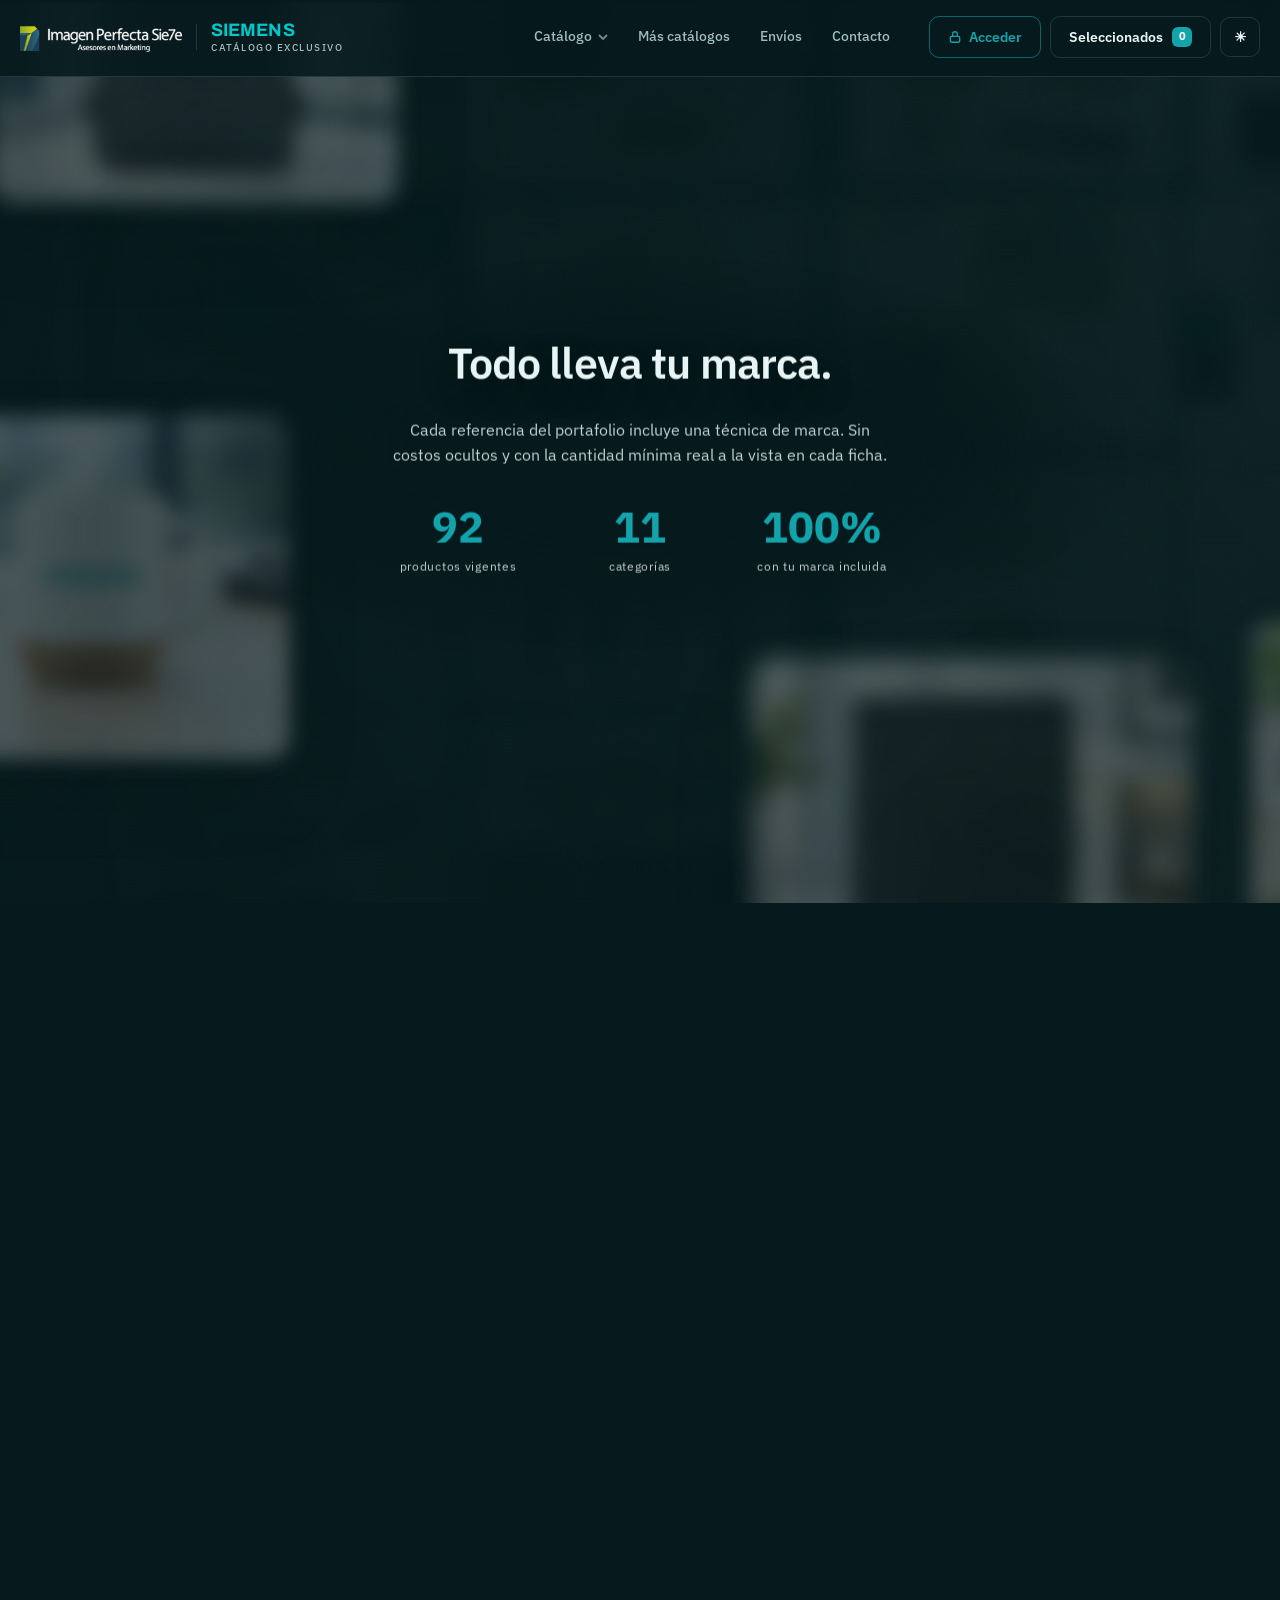
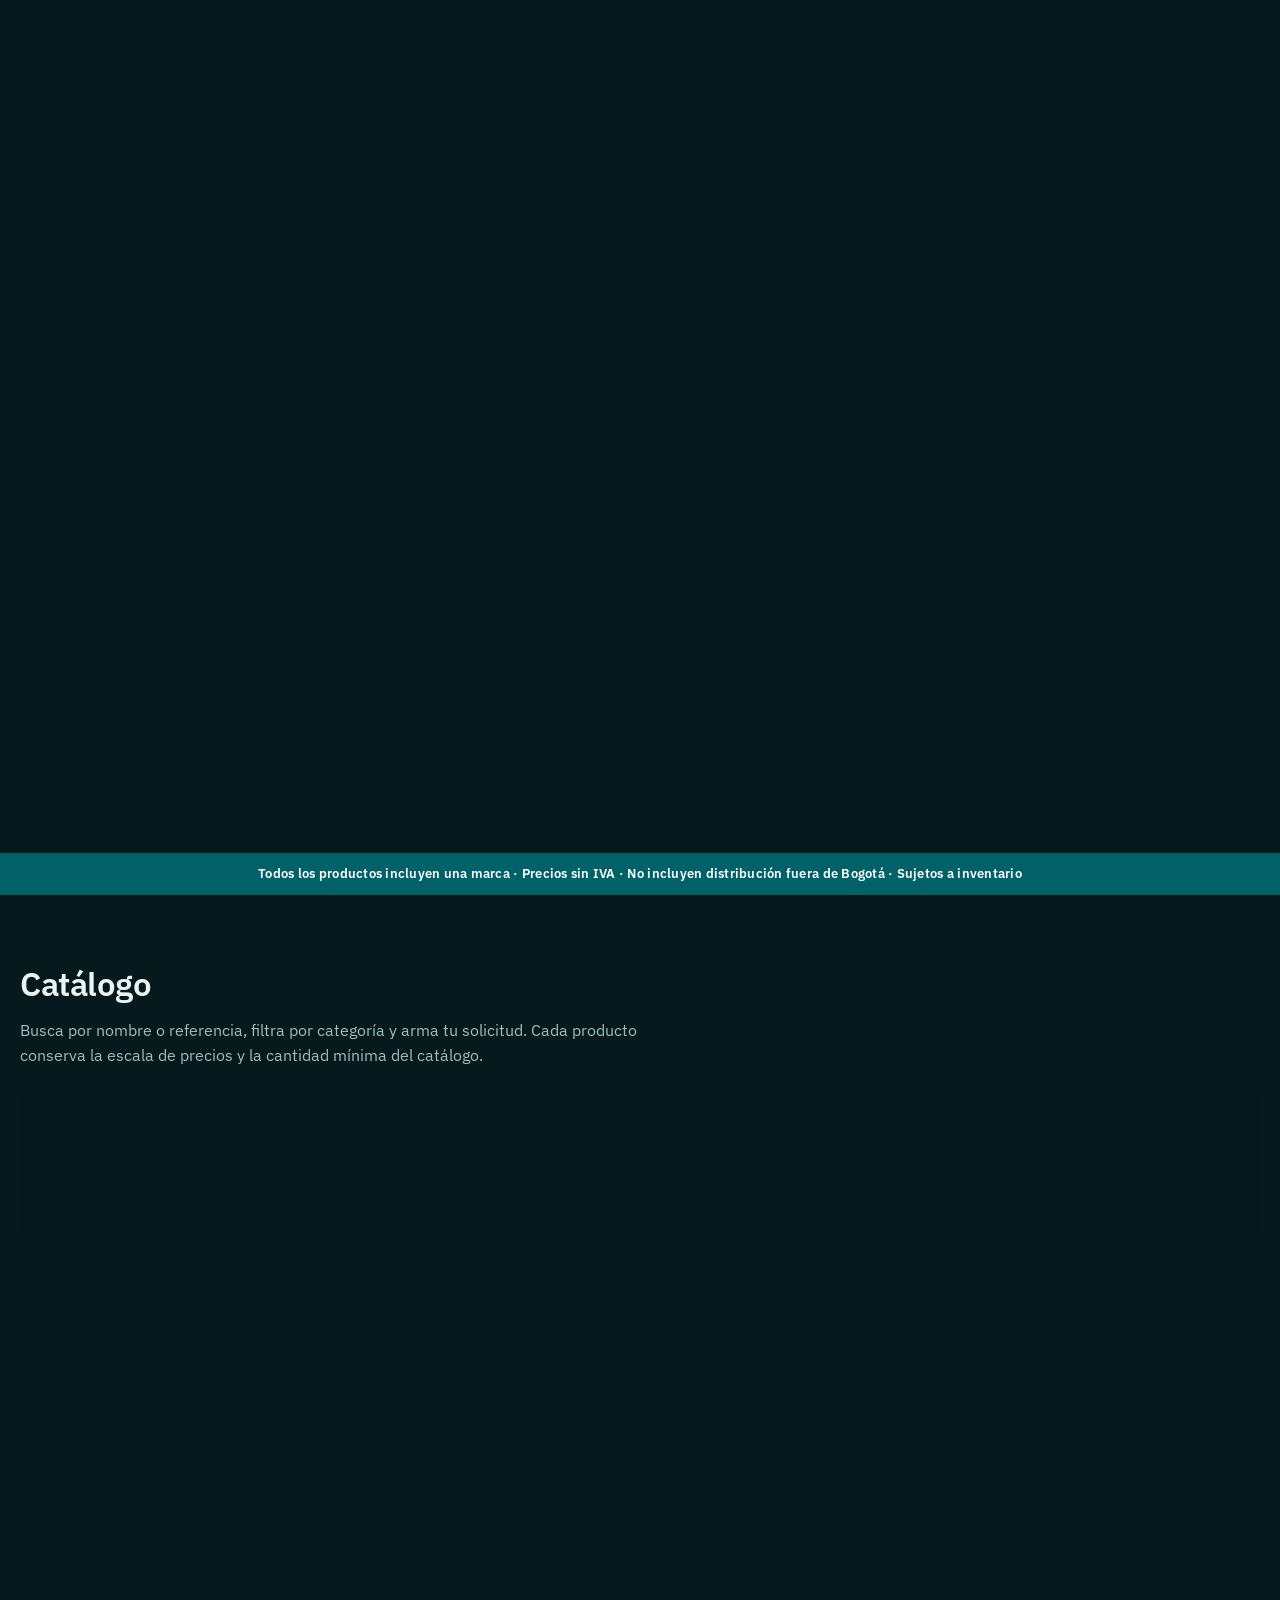
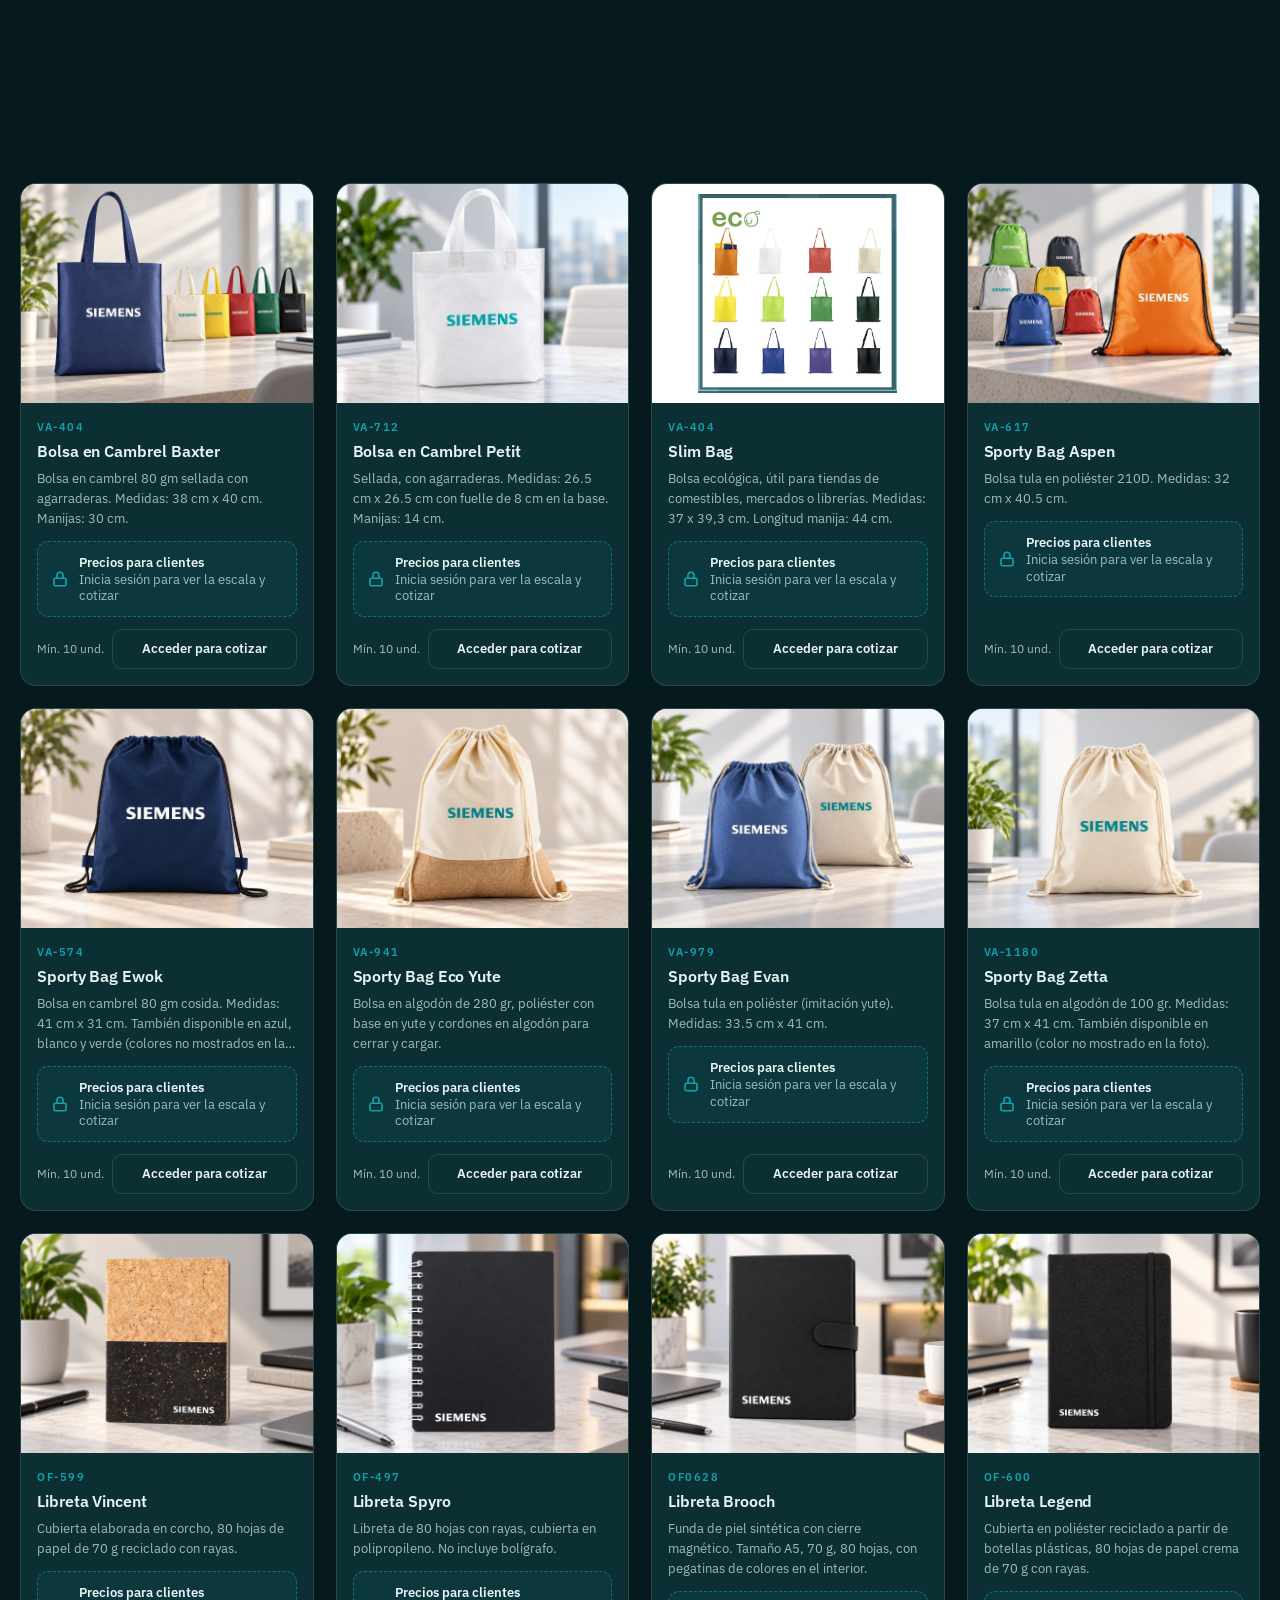
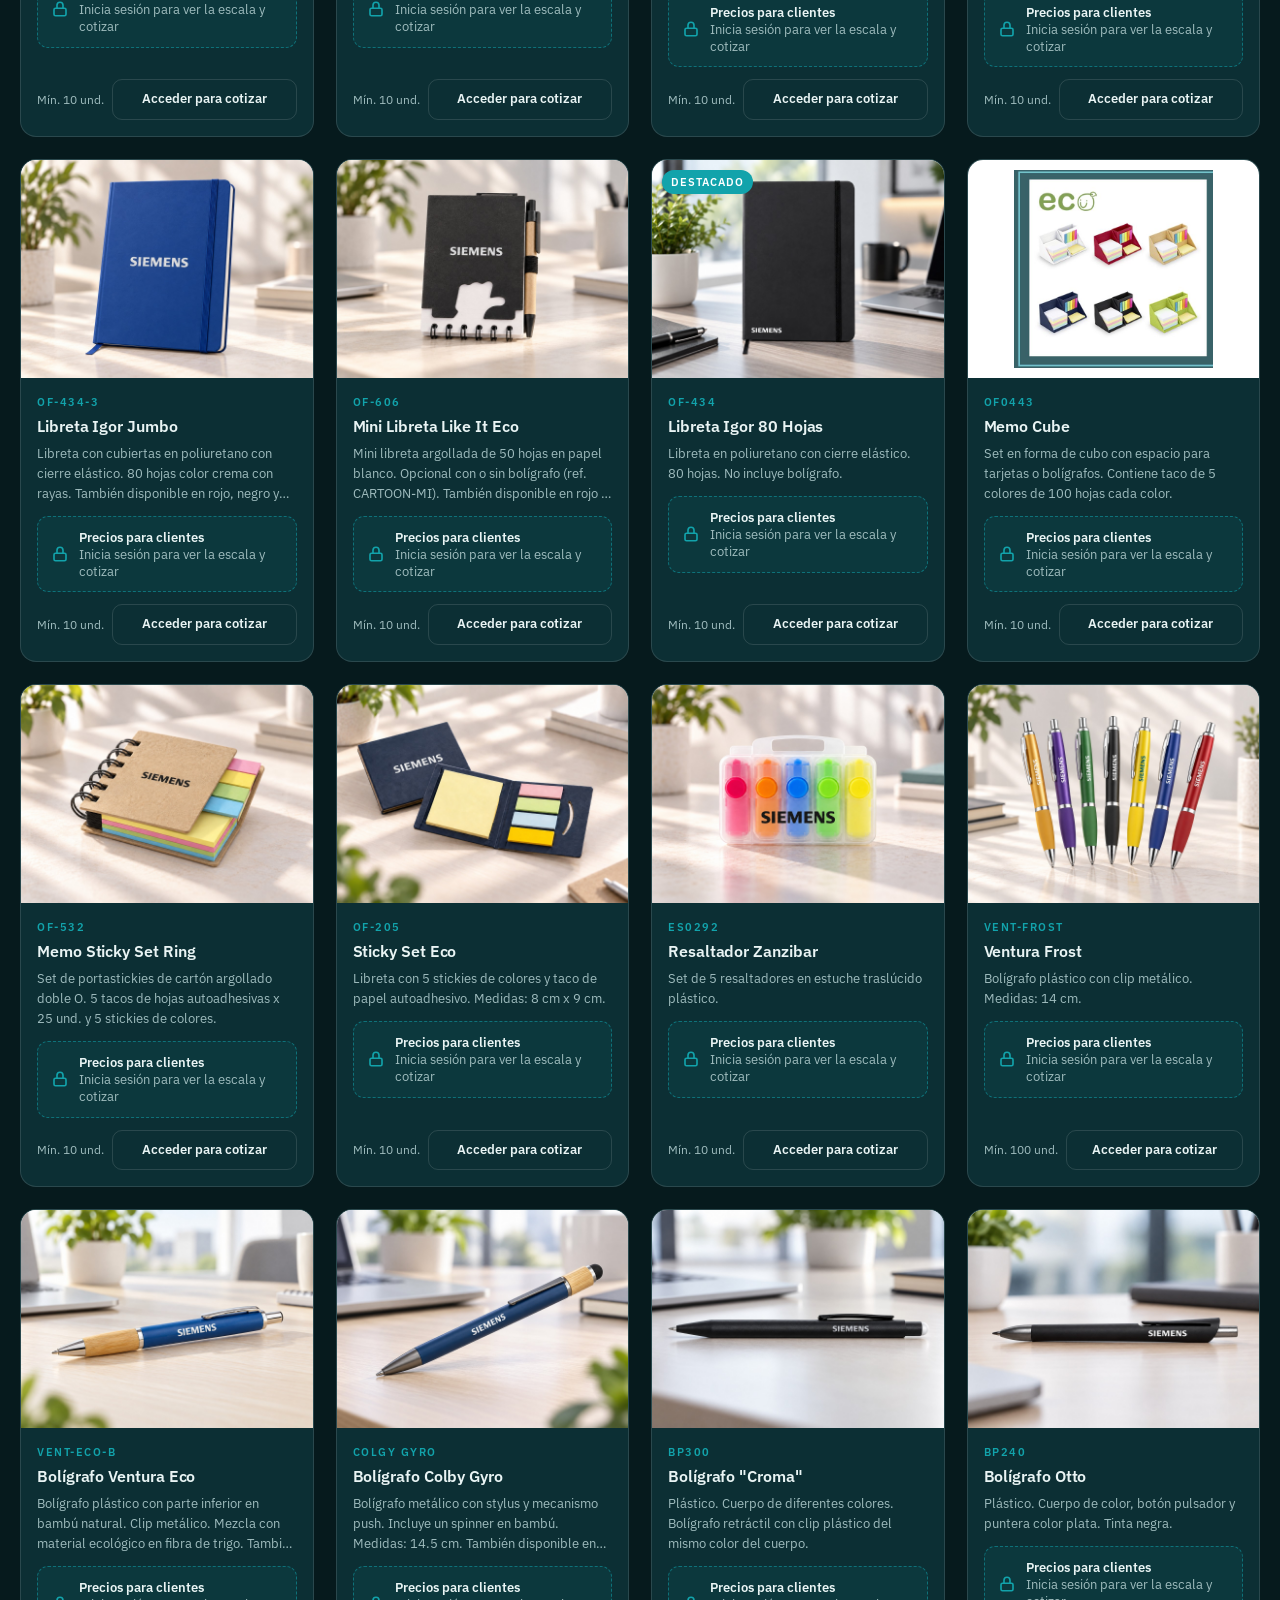
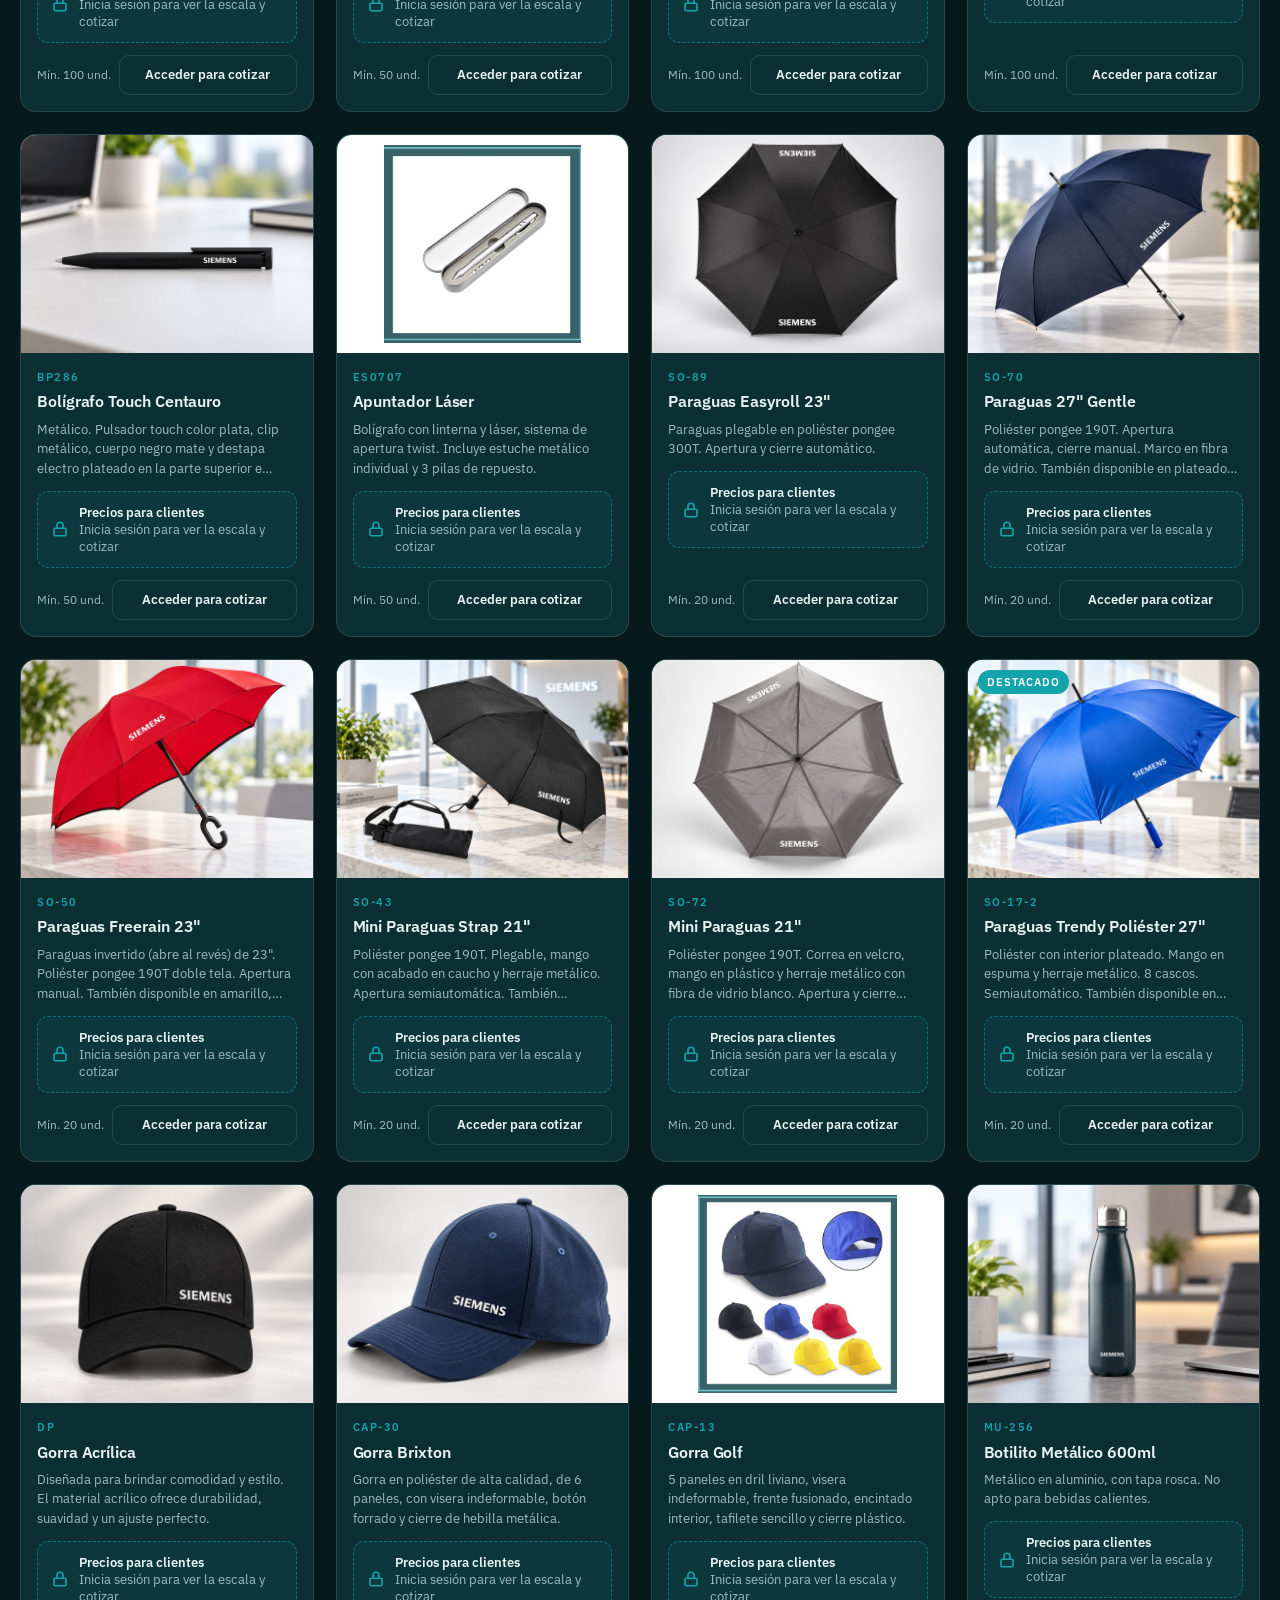
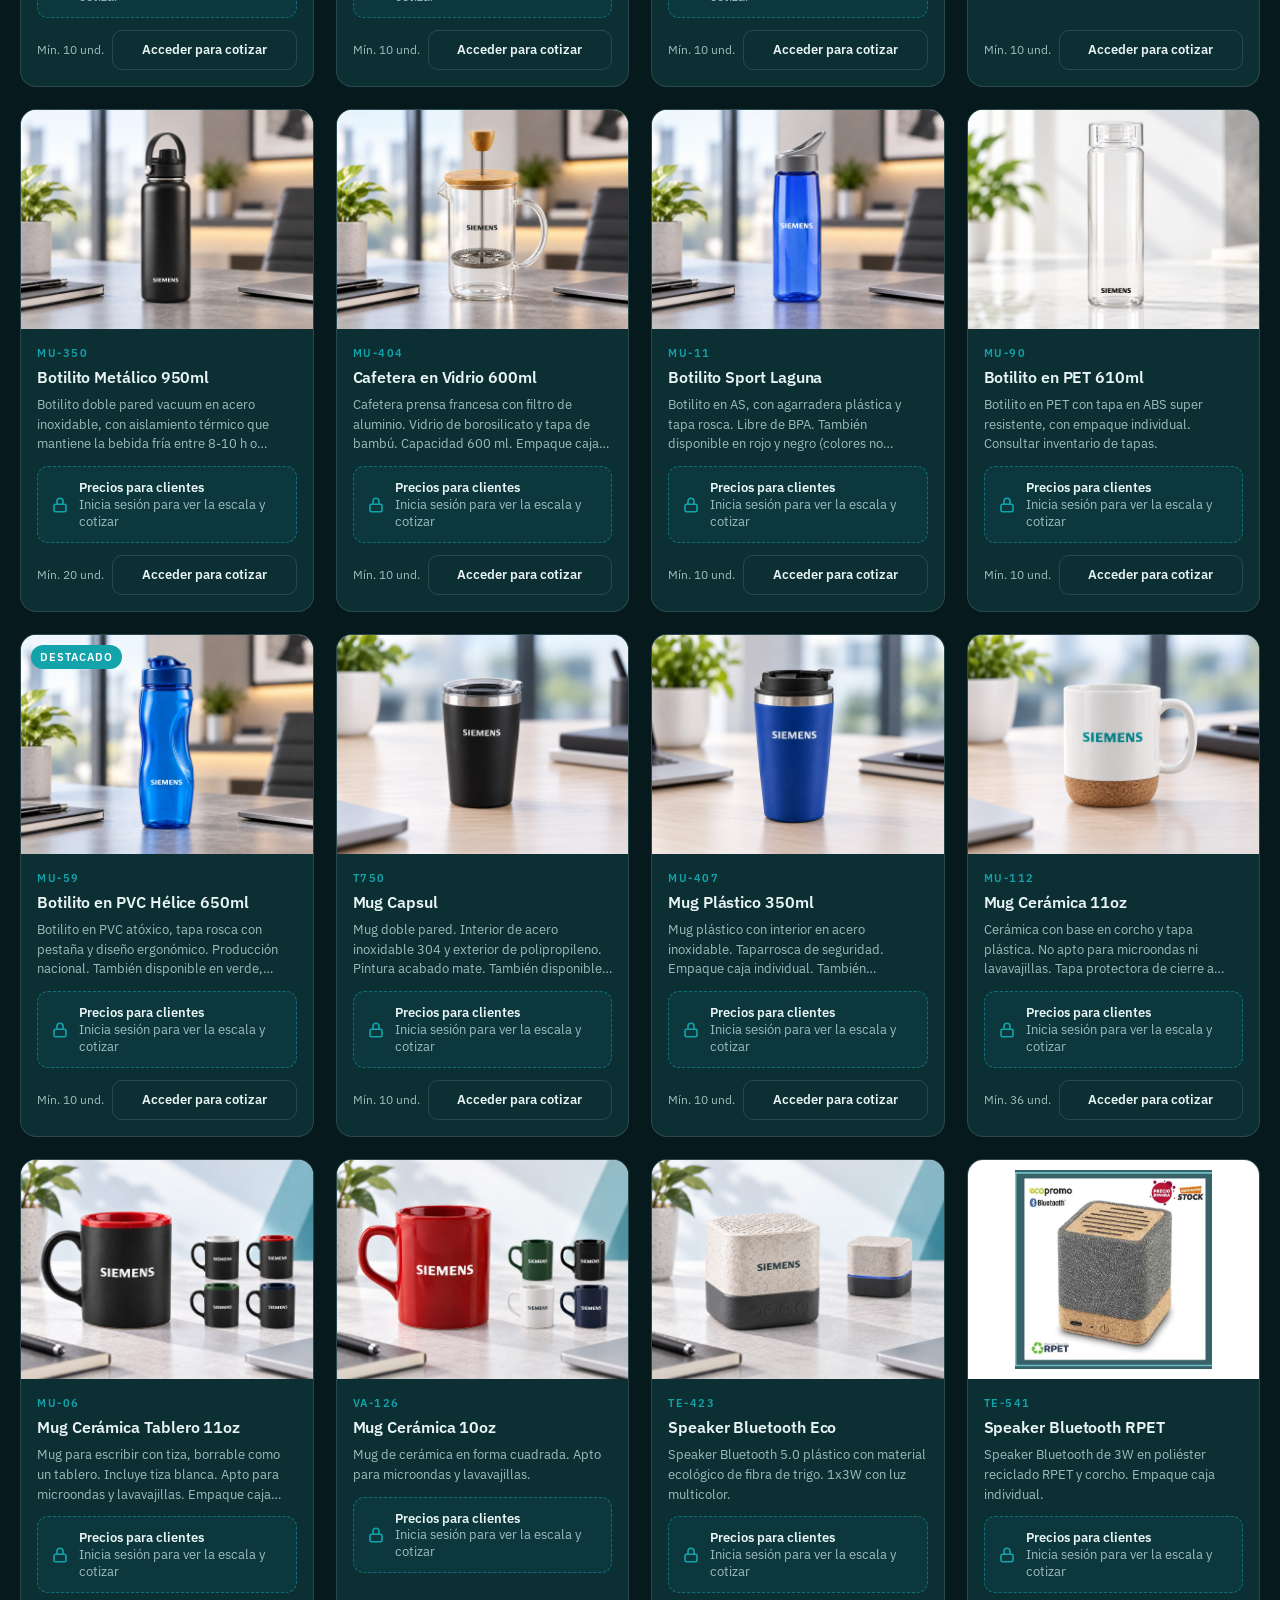
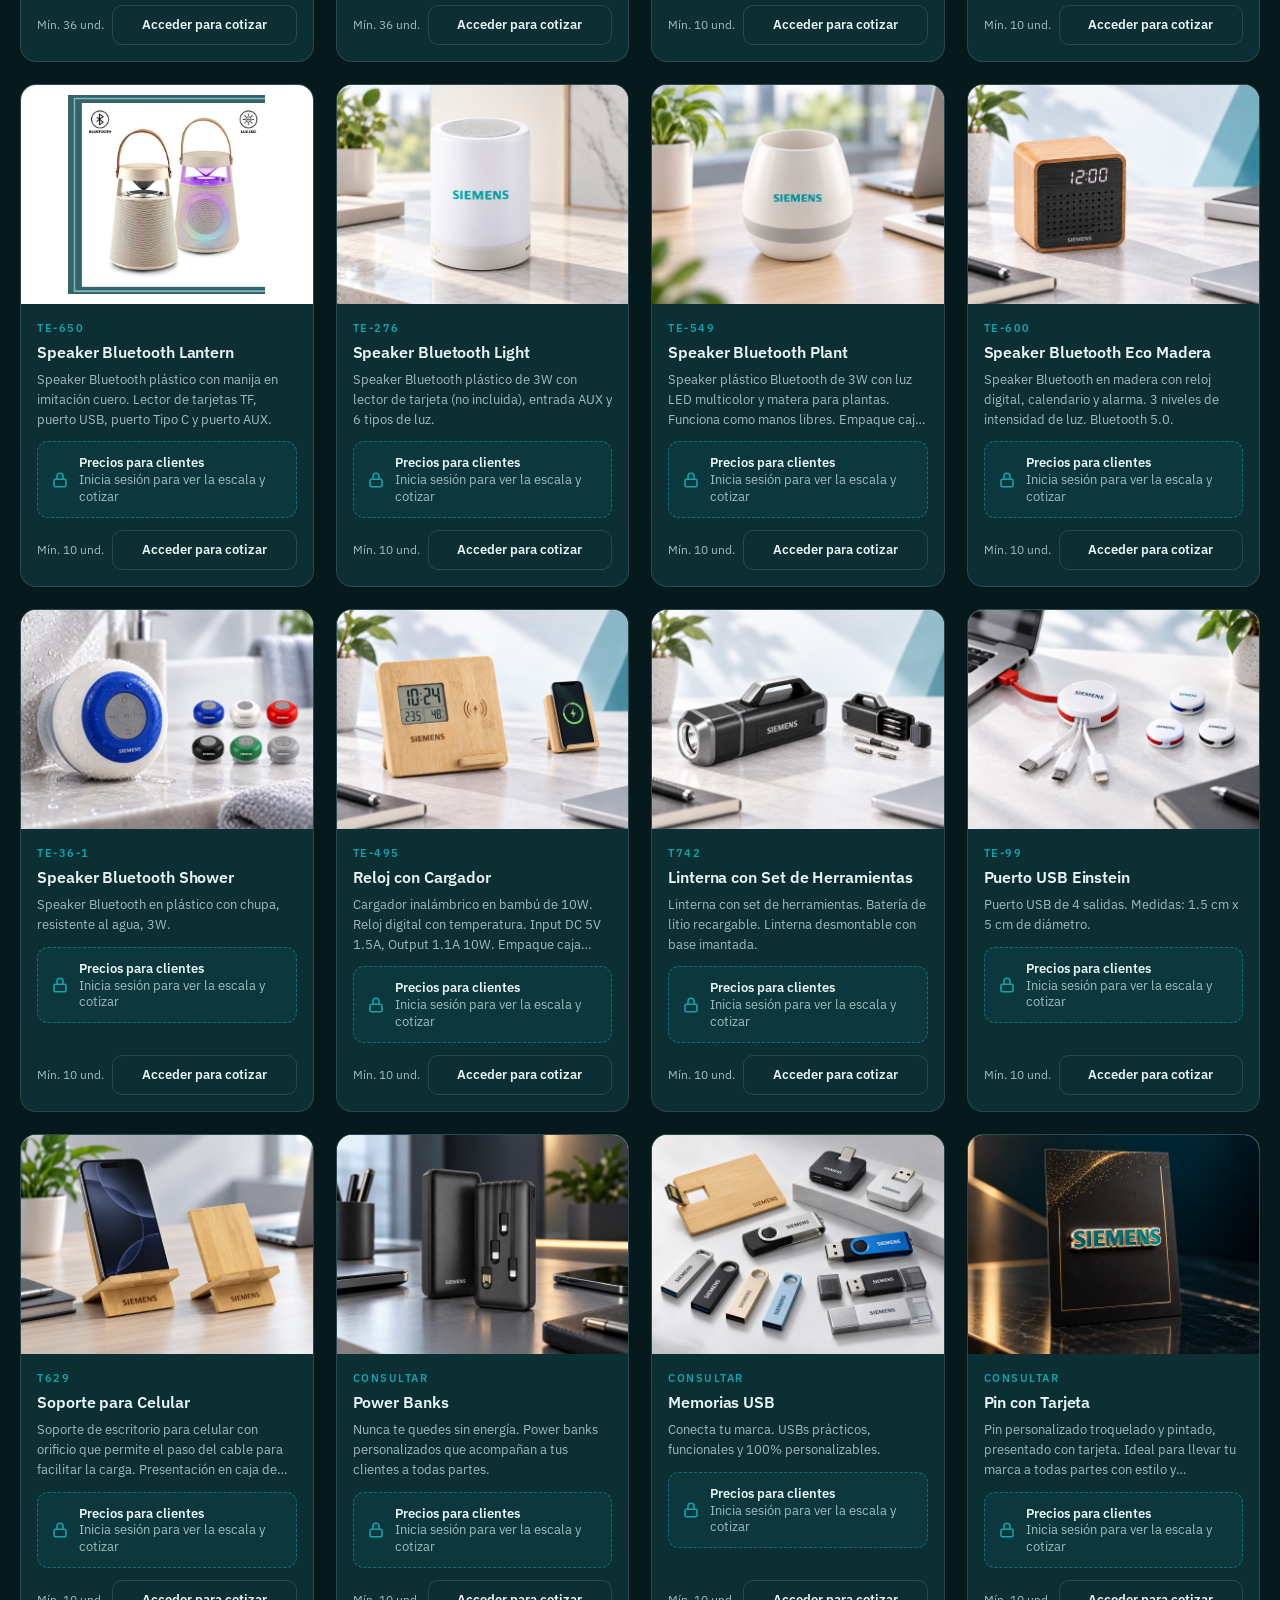
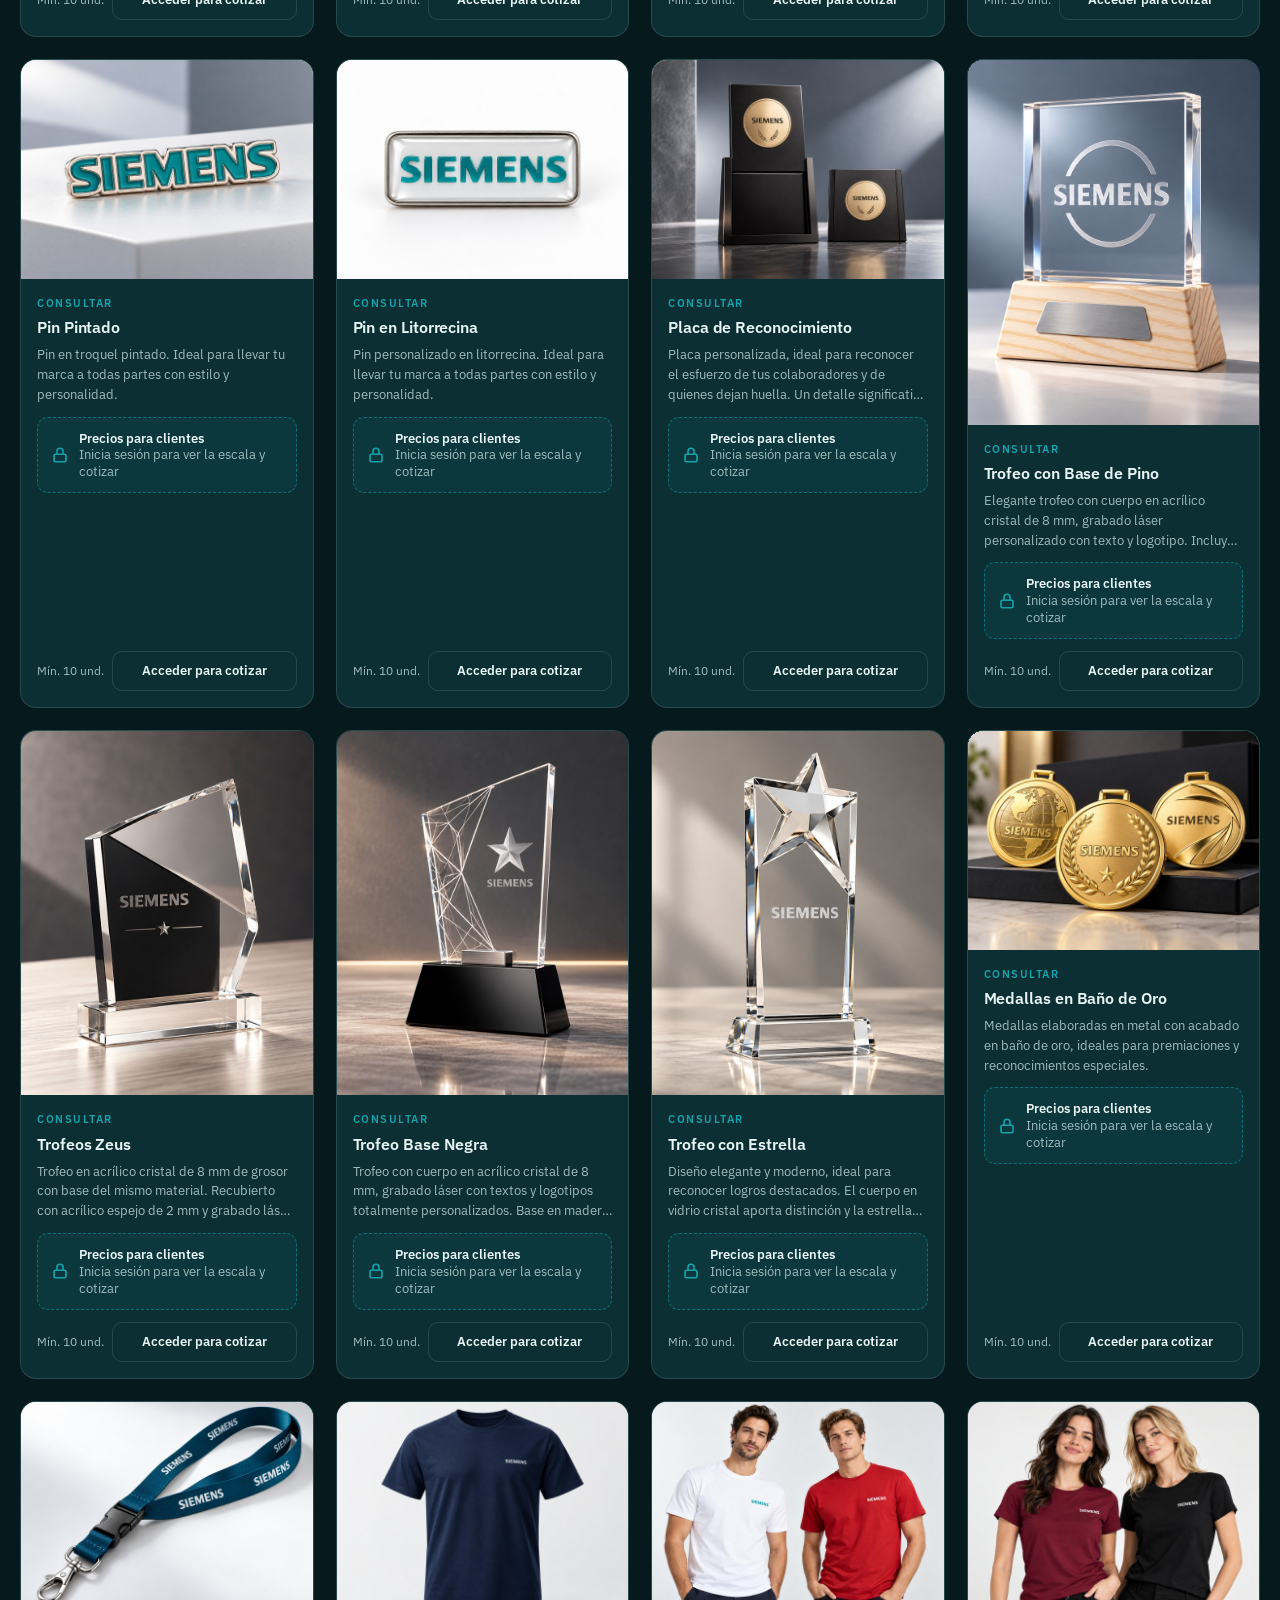
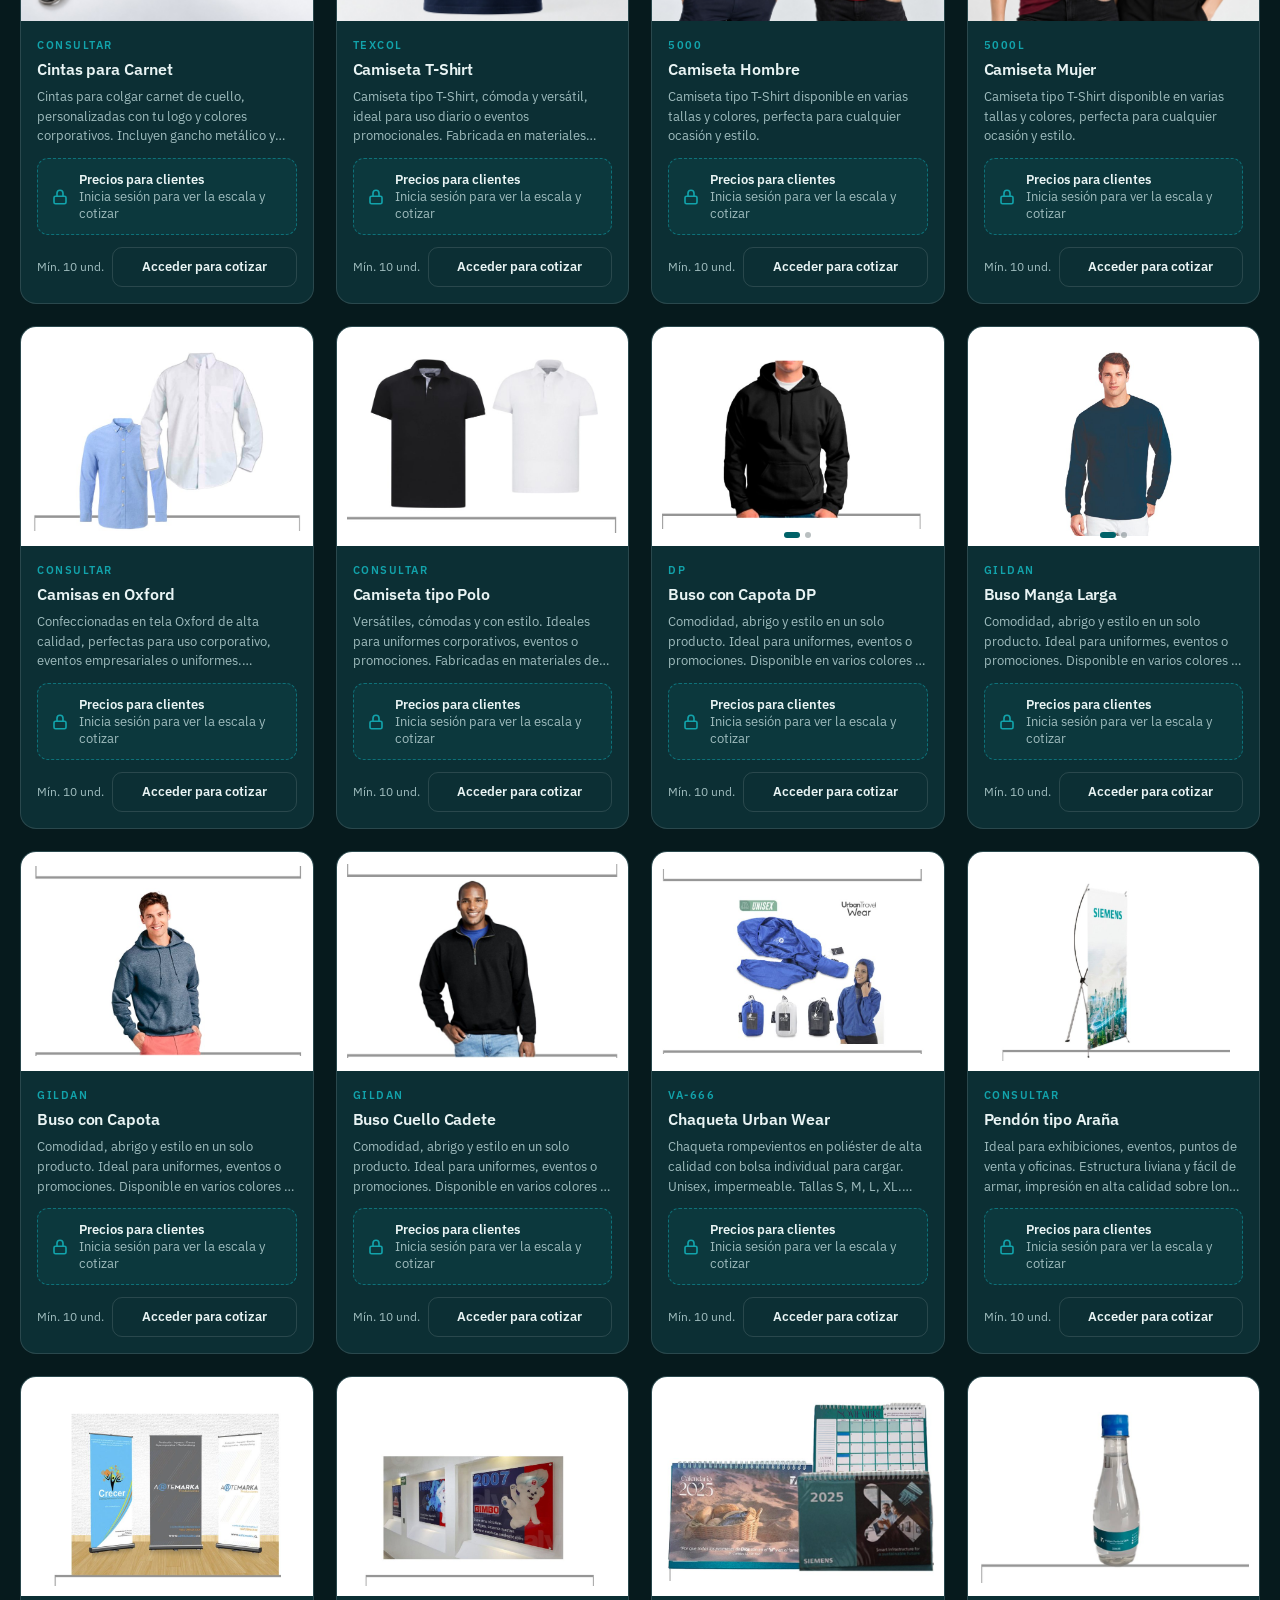
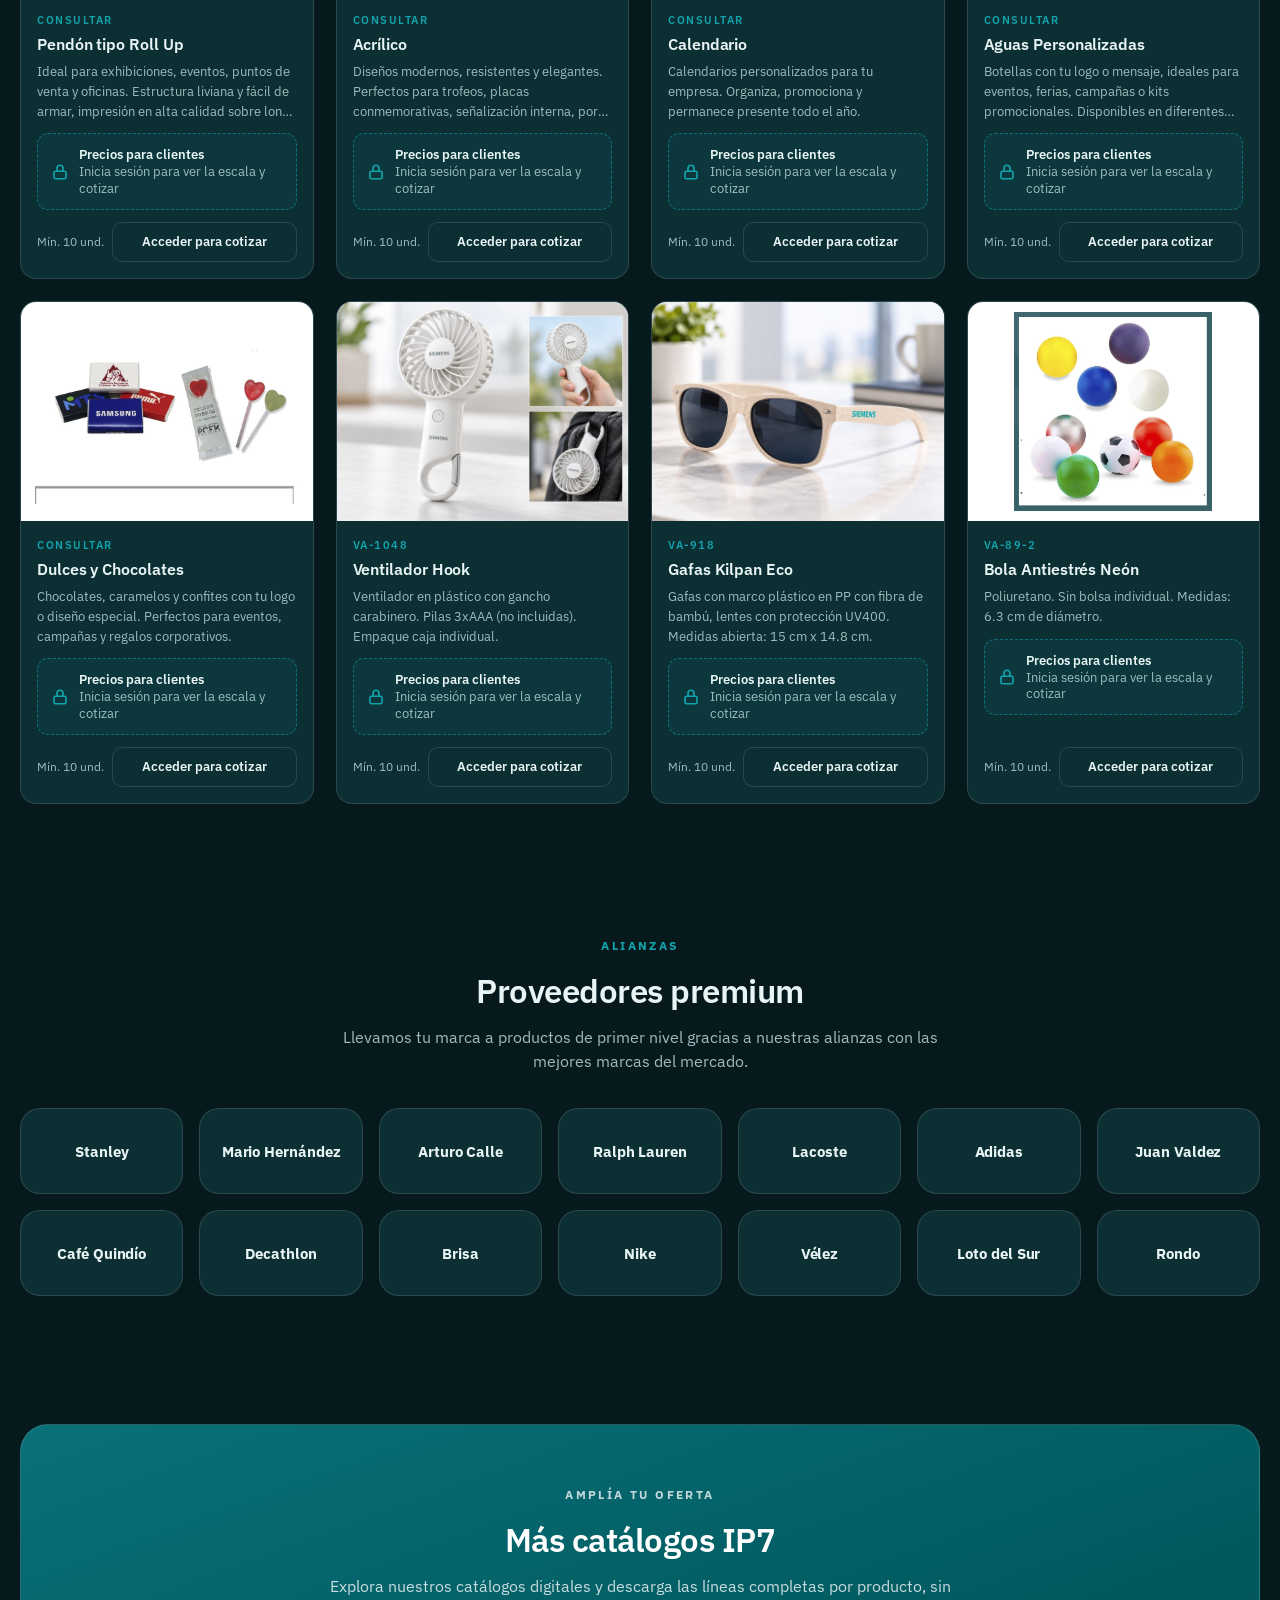
==== commit 7fbb9fdb: "Add files via upload" ====
--- a/deploy/index.html
+++ b/deploy/index.html
@@ -105,7 +105,7 @@
 .menu{display:flex;align-items:center;gap:4px;margin-left:auto}
 .menu-item{position:relative}
 .menu-enlace{
-  display:inline-flex;align-items:center;gap:6px;background:none;border:0;cursor:pointer;
+  white-space:nowrap;display:inline-flex;align-items:center;gap:6px;background:none;border:0;cursor:pointer;
   font-size:14px;font-weight:500;color:var(--texto-2);padding:9px 13px;border-radius:9px;
   transition:color .2s,background .2s;
 }
@@ -385,6 +385,10 @@
 /* fotos ya ajustadas exactas a la caja (ambientadas, no de fondo blanco):
    sin ese margen de 10px se vería un marco blanco contrastando con la foto */
 .galeria.sin-marco .pista img{padding:0}
+/* trofeos: caja un poco más alargada (4:5). Con cover, una foto 4:3 se recorta al centro
+   sin deformarse; las fotos nuevas ya en 4:5 encajan exactas. */
+.galeria.alta{aspect-ratio:4/5}
+.galeria.alta .pista img{object-fit:cover}
 .galeria .flecha{
   position:absolute;top:50%;transform:translateY(-50%);width:32px;height:32px;border-radius:50%;
   border:none;background:rgba(6,26,29,.62);color:#fff;cursor:pointer;display:grid;place-items:center;
@@ -537,8 +541,13 @@
 #brindis.ver{opacity:1;transform:translate(-50%,0)}
 
 /* ---------- Responsive ---------- */
-@media (max-width:1100px){
+@media (max-width:1280px){
   .acciones #btn-asesor{display:none}
+}
+@media (max-width:1180px){
+  .menu{display:none}
+  .hamburguesa{display:grid;place-items:center}
+  .acciones{margin-left:auto}
 }
 @media (max-width:960px){
   .cinema{height:calc(100vh + 1330px)}
@@ -594,6 +603,96 @@
   .fila-2{grid-template-columns:1fr}
   .galeria .flecha{opacity:1;width:28px;height:28px}
 }
+
+/* ---------- Acceso (login) ---------- */
+.btn-acceso{gap:7px}
+html:not(.con-sesion) .btn-acceso{border-color:color-mix(in srgb,var(--marca) 55%,transparent);color:var(--marca)}
+.bloqueo{
+  display:flex;align-items:center;gap:10px;margin-bottom:12px;padding:12px 13px;border-radius:11px;
+  border:1px dashed color-mix(in srgb,var(--marca) 55%,transparent);
+  background:color-mix(in srgb,var(--marca) 8%,transparent);
+  color:var(--texto-2);font-size:12.5px;line-height:1.35;text-align:left;cursor:pointer;width:100%;
+  transition:background .2s,border-color .2s;
+}
+.bloqueo:hover{background:color-mix(in srgb,var(--marca) 16%,transparent);border-color:var(--marca)}
+.bloqueo svg{flex:0 0 auto;color:var(--marca)}
+.bloqueo b{color:var(--texto);font-weight:600}
+.caja-acceso{max-width:420px}
+.error-acceso{margin:-4px 0 12px;padding:9px 12px;border-radius:9px;font-size:13px;
+  background:color-mix(in srgb,#e5484d 14%,transparent);color:#ff8a8e;border:1px solid color-mix(in srgb,#e5484d 40%,transparent)}
+html[data-tema="dia"] .error-acceso{color:#b4232a}
+.ayuda-acceso{margin:14px 0 0;font-size:12.5px;color:var(--texto-2)}
+.ayuda-acceso a{color:var(--marca);font-weight:600}
+.cajon nav > button.cajon-acceso{
+  padding:12px 14px;border-radius:11px;font-size:14.5px;font-weight:600;text-align:left;cursor:pointer;
+  border:1px solid color-mix(in srgb,var(--marca) 55%,transparent);background:transparent;color:var(--marca);
+}
+
+/* ---------- Encabezados centrados de sección ---------- */
+.encabezado-centro{text-align:center;margin:0 auto 34px;max-width:64ch}
+.encabezado-centro .sub{margin-inline:auto}
+.ojo{display:inline-block;font-size:12px;font-weight:700;letter-spacing:.2em;text-transform:uppercase;color:var(--marca);margin-bottom:10px}
+
+/* ---------- Proveedores premium (7 × 2) ---------- */
+.rejilla-alianzas{display:grid;grid-template-columns:repeat(7,1fr);gap:16px}
+.alianza{
+  display:grid;place-items:center;text-align:center;min-height:86px;padding:14px 12px;
+  background:var(--panel);border:1px solid var(--borde);border-radius:20px;
+  font-weight:700;font-size:15px;letter-spacing:-.005em;color:var(--texto);
+  transition:transform .22s,border-color .22s,box-shadow .22s;
+}
+.alianza:hover{transform:translateY(-3px);border-color:color-mix(in srgb,var(--marca) 50%,transparent);box-shadow:var(--sombra)}
+html[data-tema="dia"] .alianza{background:#fff}
+
+/* ---------- Más catálogos ---------- */
+.bloque-catalogos{
+  padding:56px clamp(18px,4vw,44px) 48px;border-radius:28px;color:#fff;
+  background:linear-gradient(160deg,#0a7078 0%,#00575d 45%,#063a3f 100%);
+  border:1px solid rgba(255,255,255,.14);
+}
+.bloque-catalogos .ojo{color:rgba(255,255,255,.75)}
+.bloque-catalogos h2{color:#fff}
+.bloque-catalogos .sub{color:rgba(255,255,255,.78)}
+.catalogos-web{display:grid;grid-template-columns:repeat(3,1fr);gap:16px;margin-bottom:46px}
+.cat-web{
+  display:flex;flex-direction:column;gap:4px;padding:20px 22px;border-radius:18px;
+  background:rgba(255,255,255,.1);border:1px solid rgba(255,255,255,.22);color:#fff;
+  transition:transform .22s,background .22s;
+}
+.cat-web:hover{transform:translateY(-3px);background:rgba(255,255,255,.18)}
+.cat-web b{font-size:16px;font-weight:600}
+.cat-web small{font-size:12.5px;color:rgba(255,255,255,.7)}
+.cat-web .ir{margin-top:10px;font-size:12px;font-weight:700;letter-spacing:.1em;text-transform:uppercase}
+.subtitulo-bloque{text-align:center;margin-bottom:24px}
+.subtitulo-bloque span{font-size:12px;font-weight:700;letter-spacing:.2em;text-transform:uppercase;color:rgba(255,255,255,.75)}
+.subtitulo-bloque h3{margin:8px 0 0;font-size:clamp(1.3rem,2.4vw,1.8rem);font-weight:600;color:#fff}
+.catalogos-pdf{display:grid;grid-template-columns:repeat(5,1fr);gap:16px}
+.cat-pdf{
+  display:flex;flex-direction:column;align-items:center;justify-content:center;gap:6px;text-align:center;
+  min-height:160px;padding:22px 14px;border-radius:20px;background:#fff;color:#062226;cursor:pointer;
+  border:0;font:inherit;transition:transform .22s,box-shadow .22s;
+}
+.cat-pdf:hover{transform:translateY(-4px);box-shadow:0 18px 40px rgba(0,0,0,.28)}
+.cat-pdf svg{color:#b7c9ca;margin-bottom:6px}
+.cat-pdf b{font-size:15px;font-weight:700;line-height:1.25}
+.cat-pdf small{font-size:12.5px;color:#5f7e81}
+.cat-pdf em{font-style:normal;font-size:11px;font-weight:600;color:var(--marca-fuerte)}
+.catalogos-pdf .cat-pdf:nth-child(n+6){grid-column:auto}
+
+/* ---------- Responsive de las secciones nuevas ---------- */
+@media (max-width:1100px){
+  .rejilla-alianzas{grid-template-columns:repeat(4,1fr)}
+  .catalogos-pdf{grid-template-columns:repeat(3,1fr)}
+}
+@media (max-width:720px){
+  .rejilla-alianzas{grid-template-columns:repeat(2,1fr);gap:10px}
+  .alianza{min-height:64px;font-size:14px;border-radius:16px}
+  .catalogos-web{grid-template-columns:1fr}
+  .catalogos-pdf{grid-template-columns:repeat(2,1fr);gap:10px}
+  .cat-pdf{min-height:140px;padding:16px 10px}
+  .bloque-catalogos{padding:38px 16px 32px;border-radius:22px}
+  .cabecera #btn-login{display:none}
+}
 @media (prefers-reduced-motion:reduce){
   *{animation-duration:.01ms !important;transition-duration:.01ms !important}
   .pista-scroll::before{animation:none;transform:none}
@@ -601,6 +700,8 @@
     transition:none !important;
   }
 }
+.comercial .av{overflow:hidden}
+.comercial .av img{width:100%;height:100%;object-fit:cover}
 
 </style>
 </head>
@@ -638,12 +739,17 @@
         </div>
       </div>
 
+      <a class="menu-enlace" href="#catalogos">Más catálogos</a>
       <a class="menu-enlace" href="#envios">Envíos</a>
       <a class="menu-enlace" href="#contacto">Contacto</a>
     </nav>
 
     <div class="acciones">
       <button class="btn btn-fantasma" id="btn-asesor">Hablar con un ejecutivo</button>
+      <button class="btn btn-fantasma btn-acceso" id="btn-login">
+        <svg width="14" height="14" viewBox="0 0 24 24" fill="none" stroke="currentColor" stroke-width="2.2" stroke-linecap="round" stroke-linejoin="round"><rect x="4" y="11" width="16" height="10" rx="2"/><path d="M8 11V7a4 4 0 0 1 8 0v4"/></svg>
+        <span id="txt-login">Acceder</span>
+      </button>
       <button class="btn btn-fantasma chip-carrito" id="btn-carrito">
         Seleccionados<span class="cuenta" id="cuenta-carrito">0</span>
       </button>
@@ -663,8 +769,11 @@
   <nav>
     <a href="#catalogo" data-cat="todas">Todo el catálogo</a>
     <div class="cajon-cats" id="cajon-cats"></div>
+    <a href="#alianzas">Alianzas</a>
+    <a href="#catalogos">Más catálogos</a>
     <a href="#envios">Valores de entrega</a>
     <a href="#contacto">Contacto</a>
+    <button class="cajon-acceso" id="cajon-login">Acceder</button>
   </nav>
 </div>
 
@@ -738,6 +847,34 @@
   </div>
 </section>
 
+<!-- ================= ALIANZAS ================= -->
+<section class="seccion alianzas" id="alianzas">
+  <div class="contenedor">
+    <div class="encabezado-centro">
+      <span class="ojo">Alianzas</span>
+      <h2>Proveedores premium</h2>
+      <p class="sub">Llevamos tu marca a productos de primer nivel gracias a nuestras alianzas con las mejores marcas del mercado.</p>
+    </div>
+    <div class="rejilla-alianzas" id="rejilla-alianzas"></div>
+  </div>
+</section>
+
+<!-- ================= MÁS CATÁLOGOS ================= -->
+<section class="seccion" id="catalogos">
+  <div class="contenedor">
+    <div class="bloque-catalogos">
+      <div class="encabezado-centro">
+        <span class="ojo">Amplía tu oferta</span>
+        <h2>Más catálogos IP7</h2>
+        <p class="sub">Explora nuestros catálogos digitales y descarga las líneas completas por producto, sin saturar esta página.</p>
+      </div>
+      <div class="catalogos-web" id="catalogos-web"></div>
+      <div class="subtitulo-bloque"><span>Recursos descargables</span><h3>Catálogos completos en PDF</h3></div>
+      <div class="catalogos-pdf" id="catalogos-pdf"></div>
+    </div>
+  </div>
+</section>
+
 <!-- ================= ENVÍOS ================= -->
 <section class="seccion" id="envios">
   <div class="contenedor">
@@ -767,8 +904,6 @@
       Calle 72A #63-12, Bogotá · <a href="https://www.ip7.com.co" target="_blank" rel="noopener">www.ip7.com.co</a>
     </small>
     <small>Catálogo SIEMENS · Precios vigentes hasta el <span class="vigencia"></span></small>
-  </div>
-  <div class="contenedor" style="margin-top:14px">
   </div>
 </footer>
 
@@ -832,6 +967,24 @@
   </div>
 </div>
 
+<!-- ================= MODAL ACCESO ================= -->
+<div class="modal" id="modal-acceso">
+  <div class="caja caja-acceso">
+    <h3>Acceso para clientes SIEMENS</h3>
+    <p class="sub">Ingresa con tu usuario para ver los precios por escala y solicitar cotizaciones.</p>
+    <form id="form-acceso" autocomplete="on">
+      <div class="campo"><label for="a-usuario">Usuario</label><input id="a-usuario" name="usuario" autocomplete="username" autocapitalize="none" required></div>
+      <div class="campo"><label for="a-clave">Contraseña</label><input id="a-clave" name="clave" type="password" autocomplete="current-password" required></div>
+      <div class="error-acceso" id="error-acceso" hidden>Usuario o contraseña incorrectos.</div>
+      <div class="acciones-modal">
+        <button type="submit" class="btn btn-marca">Ingresar</button>
+        <button type="button" class="btn btn-fantasma" id="cerrar-acceso">Cancelar</button>
+      </div>
+      <p class="ayuda-acceso">¿No tienes acceso? <a href="#contacto" id="pedir-acceso">Solicítalo a tu ejecutivo</a>.</p>
+    </form>
+  </div>
+</div>
+
 <!-- ================= MODAL EJECUTIVOS ================= -->
 <div class="modal" id="modal-asesor">
   <div class="caja">
@@ -879,11 +1032,22 @@
      los que queden sin email no aparecen en el selector de cotización.
      -------------------------------------------------------------------- */
   comerciales: [
-    { nombre: 'Sevastian',      cargo: 'Ejecutivo de cuenta SIEMENS',
-      whatsapp: '',             email: 'ejecutivo.comercial3@ip7.com.co' },
+    /* foto: ruta dentro de img/ (ej. 'img/sevastian.jpg'). Sin foto se muestra la inicial. */
+    { nombre: 'Sevastian Velosa', cargo: 'Ejecutivo comercial · Cuenta SIEMENS', foto: null,
+      whatsapp: '573001715355', email: 'ejecutivo.comercial3@ip7.com.co' },
     { nombre: 'Carlos Salinas', cargo: 'Dirección comercial',
       whatsapp: '573002176412', email: 'carlossalinas@ip7.com.co' }
   ],
+
+  /* --------------------------------------------------------------------
+     ACCESO (usuario Siemens). Sin sesión no se ven precios ni se puede cotizar.
+     Se guarda la huella SHA-256 de  "usuario:contraseña"  (usuario en minúsculas),
+     no la contraseña. Para cambiarla, calcula la huella de la nueva combinación:
+       node -e "console.log(require('crypto').createHash('sha256').update('usuario:clave').digest('hex'))"
+     OJO: es un acceso del lado del navegador; frena a un visitante casual pero no
+     es seguridad real (los precios viajan en este mismo archivo).
+     -------------------------------------------------------------------- */
+  acceso: { hash: '40b477ea3a9203281d5bc8b7d336106cf68eb3ba32ca40f88ab30dc7e92ec451' },
 
   categorias: [
     { id: 'morrales',        nombre: 'Morrales y Maletines' },
@@ -1122,16 +1286,16 @@
   { id:'placa-reconocimiento', cat:'reconocimientos', nombre:'Placa de Reconocimiento', ref:'Consultar', sinMarco:true,
     desc:'Placa personalizada, ideal para reconocer el esfuerzo de tus colaboradores y de quienes dejan huella. Un detalle significativo que celebra logros y compromiso.',
     fotos:['placa-reconocimiento.jpg'], escalas:[], cotizacion:true },
-  { id:'trofeo-base-pino', cat:'reconocimientos', nombre:'Trofeo con Base de Pino', ref:'Consultar', sinMarco:true,
+  { id:'trofeo-base-pino', cat:'reconocimientos', nombre:'Trofeo con Base de Pino', ref:'Consultar', sinMarco:true, formato:'alto',
     desc:'Elegante trofeo con cuerpo en acrílico cristal de 8 mm, grabado láser personalizado con texto y logotipo. Incluye base en madera de pino y placa frontal en acrílico negro grabado.',
     fotos:['trofeo-base-pino.jpg'], escalas:[], cotizacion:true },
-  { id:'trofeos-zeus', cat:'reconocimientos', nombre:'Trofeos Zeus', ref:'Consultar', sinMarco:true,
+  { id:'trofeos-zeus', cat:'reconocimientos', nombre:'Trofeos Zeus', ref:'Consultar', sinMarco:true, formato:'alto',
     desc:'Trofeo en acrílico cristal de 8 mm de grosor con base del mismo material. Recubierto con acrílico espejo de 2 mm y grabado láser personalizado con textos y logotipos a color.',
     fotos:['trofeos-zeus.jpg'], escalas:[], cotizacion:true },
-  { id:'trofeo-base-negra', cat:'reconocimientos', nombre:'Trofeo Base Negra', ref:'Consultar', sinMarco:true,
+  { id:'trofeo-base-negra', cat:'reconocimientos', nombre:'Trofeo Base Negra', ref:'Consultar', sinMarco:true, formato:'alto',
     desc:'Trofeo con cuerpo en acrílico cristal de 8 mm, grabado láser con textos y logotipos totalmente personalizados. Base en madera con acabado negro y placa frontal en acrílico.',
     fotos:['trofeo-base-negra.jpg'], escalas:[], cotizacion:true },
-  { id:'trofeo-con-estrella', cat:'reconocimientos', nombre:'Trofeo con Estrella', ref:'Consultar', sinMarco:true,
+  { id:'trofeo-con-estrella', cat:'reconocimientos', nombre:'Trofeo con Estrella', ref:'Consultar', sinMarco:true, formato:'alto',
     desc:'Diseño elegante y moderno, ideal para reconocer logros destacados. El cuerpo en vidrio cristal aporta distinción y la estrella metálica simboliza excelencia y superación.',
     fotos:['trofeo-con-estrella.jpg'], escalas:[], cotizacion:true },
   { id:'medallas-bano-oro', cat:'reconocimientos', nombre:'Medallas en Baño de Oro', ref:'Consultar', sinMarco:true,
@@ -1205,6 +1369,31 @@
     fotos:['bola-antiestres-neon.jpg'], escalas:[[10,50,18400],[51,100,8700],[101,null,6500]] },
 ];
 
+/* Proveedores / marcas aliadas (sección "Proveedores premium") */
+const PROVEEDORES = ['Stanley','Mario Hernández','Arturo Calle','Ralph Lauren','Lacoste','Adidas','Juan Valdez',
+  'Café Quindío','Decathlon','Brisa','Nike','Vélez','Loto del Sur','Rondo'];
+
+/* Catálogos digitales de IP7 (sección "Más catálogos") */
+const CATALOGOS_WEB = [
+  { nombre:'Catálogo digital IP7',      detalle:'ip7.cataprom.com',              url:'https://ip7.cataprom.com/' },
+  { nombre:'Catálogo alternativo',      detalle:'ip7-alternativa.muy.promo',     url:'https://ip7-alternativa.muy.promo/' },
+  { nombre:'Promocionales en Línea',    detalle:'promocionalesenlinea.com',      url:'https://www.promocionalesenlinea.com/Imagenperfecta7?limit=42' }
+];
+
+/* Catálogos completos en PDF. Cuando tengas el enlace de descarga de cada uno,
+   pégalo en "url". Mientras esté en null, la tarjeta le pide el archivo al ejecutivo. */
+const CATALOGOS_PDF = [
+  { nombre:'Ecológico',                 peso:'67.9 MB', url:null },
+  { nombre:'Comestibles',               peso:'60.4 MB', url:null },
+  { nombre:'Trofeos, Placas y Medallas',peso:'61.5 MB', url:null },
+  { nombre:'Litografía',                peso:'46.8 MB', url:null },
+  { nombre:'Recién Nacidos',            peso:'31.7 MB', url:null },
+  { nombre:'Mascotas (PET)',            peso:'42.9 MB', url:null },
+  { nombre:'Peluches',                  peso:'16.3 MB', url:null },
+  { nombre:'Portadocumentos',           peso:'32.5 MB', url:null },
+  { nombre:'Inflables',                 peso:'3.7 MB',  url:null }
+];
+
 /* Valores de envío informativos (pág. 24 del catálogo) */
 const ENVIOS = [
   { zona:'Entregas en Bogotá', valor:16500 },
@@ -1252,6 +1441,45 @@
     clearTimeout(brindis._t);
     brindis._t = setTimeout(() => el.classList.remove('ver'), 2200);
   }
+
+
+  /* ---------------------------------------------------------------- acceso */
+  function sha256(msg) {
+    const enc = new TextEncoder().encode(msg);
+    const H = [], K = [];
+    const esPrimo = x => { for (let i = 2; i * i <= x; i++) if (x % i === 0) return false; return true; };
+    for (let p = 2, n = 0; n < 64; p++) {
+      if (!esPrimo(p)) continue;
+      if (n < 8) H[n] = (Math.pow(p, 1 / 2) % 1) * 4294967296 | 0;
+      K[n++] = (Math.pow(p, 1 / 3) % 1) * 4294967296 | 0;
+    }
+    const l = enc.length, nb = (((l + 8) >> 6) + 1) << 4, w = new Array(nb).fill(0);
+    for (let i = 0; i < l; i++) w[i >> 2] |= enc[i] << (24 - (i & 3) * 8);
+    w[l >> 2] |= 0x80 << (24 - (l & 3) * 8);
+    w[nb - 1] = l * 8;
+    for (let o = 0; o < nb; o += 16) {
+      const m = w.slice(o, o + 16);
+      for (let i = 16; i < 64; i++) {
+        const a = m[i - 15], b = m[i - 2];
+        m[i] = (m[i - 16] + ((a >>> 7 | a << 25) ^ (a >>> 18 | a << 14) ^ (a >>> 3)) + m[i - 7] +
+                ((b >>> 17 | b << 15) ^ (b >>> 19 | b << 13) ^ (b >>> 10))) | 0;
+      }
+      let [a, b, c, d, e, f, g, h] = H;
+      for (let i = 0; i < 64; i++) {
+        const t1 = (h + ((e >>> 6 | e << 26) ^ (e >>> 11 | e << 21) ^ (e >>> 25 | e << 7)) +
+                    ((e & f) ^ (~e & g)) + K[i] + m[i]) | 0;
+        const t2 = (((a >>> 2 | a << 30) ^ (a >>> 13 | a << 19) ^ (a >>> 22 | a << 10)) +
+                    ((a & b) ^ (a & c) ^ (b & c))) | 0;
+        h = g; g = f; f = e; e = (d + t1) | 0; d = c; c = b; b = a; a = (t1 + t2) | 0;
+      }
+      [a, b, c, d, e, f, g, h].forEach((v, i) => { H[i] = (H[i] + v) | 0; });
+    }
+    return H.map(x => (x >>> 0).toString(16).padStart(8, '0')).join('');
+  }
+  const CLAVE_SESION = 'ip7-siemens-sesion';
+  let sesion = false;
+  try { sesion = localStorage.getItem(CLAVE_SESION) === CONFIG.acceso.hash; } catch (e) {}
+  const iconoCandado = '<svg width="18" height="18" viewBox="0 0 24 24" fill="none" stroke="currentColor" stroke-width="2.2" stroke-linecap="round" stroke-linejoin="round"><rect x="4" y="11" width="16" height="10" rx="2"/><path d="M8 11V7a4 4 0 0 1 8 0v4"/></svg>';
 
   /* ----------------------------------------------------------------- tema */
   const iconos = { noche: '☀︎', dia: '☾' };
@@ -1413,14 +1641,16 @@
          <button class="flecha der" data-dir="1" aria-label="Foto siguiente">›</button>
          <div class="puntos">${p.fotos.map((_, i) => `<i class="${i === 0 ? 'on' : ''}"></i>`).join('')}</div>`
       : '';
-    const precios = (p.escalas && p.escalas.length)
-      ? `<div class="escalas">${p.escalas.map(e =>
-          `<span><i>${etiquetaEscala(e)}</i><b>${cop(e[2])}</b></span>`).join('')}</div>`
-      : `<div class="consultar">Cotización especial — la define tu ejecutivo de cuenta según cantidad y personalización.</div>`;
+    const precios = !sesion
+      ? `<button class="bloqueo acceder" type="button">${iconoCandado}<span><b>Precios para clientes</b><br>Inicia sesión para ver la escala y cotizar</span></button>`
+      : (p.escalas && p.escalas.length)
+        ? `<div class="escalas">${p.escalas.map(e =>
+            `<span><i>${etiquetaEscala(e)}</i><b>${cop(e[2])}</b></span>`).join('')}</div>`
+        : `<div class="consultar">Cotización especial — la define tu ejecutivo de cuenta según cantidad y personalización.</div>`;
 
     return `
     <article class="tarjeta" data-id="${p.id}">
-      <div class="galeria${p.vertical ? ' vertical' : ''}${p.sinMarco ? ' sin-marco' : ''}" data-indice="0">
+      <div class="galeria${p.vertical ? ' vertical' : ''}${p.formato === 'alto' ? ' alta' : ''}${p.sinMarco ? ' sin-marco' : ''}" data-indice="0">
         ${p.destacado ? '<span class="insignia">Destacado</span>' : ''}
         <div class="pista">${galeria}</div>
         ${flechas}
@@ -1433,7 +1663,8 @@
       </div>
       <div class="pie">
         <span class="min">Mín. ${min} und.</span>
-        <button class="btn btn-marca agregar">Agregar</button>
+        ${sesion ? '<button class="btn btn-marca agregar">Agregar</button>'
+                 : '<button class="btn btn-fantasma acceder" type="button">Acceder para cotizar</button>'}
       </div>
     </article>`;
   }
@@ -1458,6 +1689,7 @@
   $('#rejilla').addEventListener('click', e => {
     const flecha = e.target.closest('.flecha');
     if (flecha) { moverGaleria(flecha.closest('.galeria'), +flecha.dataset.dir); return; }
+    if (e.target.closest('.acceder')) { abrirAcceso(); return; }
     const btn = e.target.closest('.agregar');
     if (btn) {
       const id = btn.closest('.tarjeta').dataset.id;
@@ -1562,8 +1794,9 @@
     $('#panel-carrito').classList.toggle('abierto', v);
     $('#velo').classList.toggle('abierto', v);
   }
-  $('#btn-carrito').addEventListener('click', () => abrirCarrito(true));
-  $('#btn-carrito-movil').addEventListener('click', () => abrirCarrito(true));
+  const abrirCarritoSiHaySesion = () => sesion ? abrirCarrito(true) : abrirAcceso();
+  $('#btn-carrito').addEventListener('click', abrirCarritoSiHaySesion);
+  $('#btn-carrito-movil').addEventListener('click', abrirCarritoSiHaySesion);
   $('#cerrar-carrito').addEventListener('click', () => abrirCarrito(false));
   $('#velo').addEventListener('click', () => abrirCarrito(false));
 
@@ -1574,7 +1807,7 @@
   $('#lista-comerciales').innerHTML = conWhatsapp.length
     ? conWhatsapp.map((c, i) => `
         <button class="comercial" data-i="${i}">
-          <span class="av">${c.nombre.trim()[0]}</span>
+          <span class="av">${c.foto ? `<img src="${c.foto}" alt="">` : c.nombre.trim()[0]}</span>
           <span><span class="n">${c.nombre}</span><br><span class="c">${c.cargo}</span></span>
           <span class="wa">WhatsApp</span>
         </button>`).join('')
@@ -1692,7 +1925,57 @@
     brindis('Abriendo tu correo…');
   });
 
+  /* ------------------------------------------------- acceso: interfaz */
+  function abrirAcceso() {
+    $('#error-acceso').hidden = true;
+    abrirModal('#modal-acceso', true);
+    setTimeout(() => $('#a-usuario').focus(), 60);
+  }
+  function aplicarSesion() {
+    document.documentElement.classList.toggle('con-sesion', sesion);
+    $('#txt-login').textContent = sesion ? 'Cerrar sesión' : 'Acceder';
+    $('#cajon-login').textContent = sesion ? 'Cerrar sesión' : 'Acceder';
+  }
+  function alternarSesion() {
+    if (!sesion) { abrirAcceso(); return; }
+    sesion = false;
+    try { localStorage.removeItem(CLAVE_SESION); } catch (e) {}
+    abrirCarrito(false); abrirModal('#modal-cotizacion', false);
+    aplicarSesion(); pintar(); brindis('Sesión cerrada');
+  }
+  $('#btn-login').addEventListener('click', alternarSesion);
+  $('#cajon-login').addEventListener('click', () => { cerrarCajon(); alternarSesion(); });
+  $('#cerrar-acceso').addEventListener('click', () => abrirModal('#modal-acceso', false));
+  $('#modal-acceso').addEventListener('click', e => { if (e.target.id === 'modal-acceso') abrirModal('#modal-acceso', false); });
+  $('#pedir-acceso').addEventListener('click', () => abrirModal('#modal-acceso', false));
+  $('#form-acceso').addEventListener('submit', e => {
+    e.preventDefault();
+    const huella = sha256($('#a-usuario').value.trim().toLowerCase() + ':' + $('#a-clave').value);
+    if (huella !== CONFIG.acceso.hash) { $('#error-acceso').hidden = false; $('#a-clave').select(); return; }
+    sesion = true;
+    try { localStorage.setItem(CLAVE_SESION, huella); } catch (err) {}
+    $('#form-acceso').reset();
+    abrirModal('#modal-acceso', false);
+    aplicarSesion(); pintar(); brindis('Sesión iniciada · ya puedes ver precios y cotizar');
+  });
+
+  /* --------------------------------------------------- secciones nuevas */
+  $('#rejilla-alianzas').innerHTML = PROVEEDORES.map(n => `<div class="alianza">${n}</div>`).join('');
+  $('#catalogos-web').innerHTML = CATALOGOS_WEB.map(c => `
+    <a class="cat-web" href="${c.url}" target="_blank" rel="noopener">
+      <b>${c.nombre}</b><small>${c.detalle}</small><span class="ir">Abrir catálogo →</span>
+    </a>`).join('');
+  const iconoPdf = '<svg width="34" height="34" viewBox="0 0 24 24" fill="currentColor"><path d="M6 2h8l6 6v12a2 2 0 0 1-2 2H6a2 2 0 0 1-2-2V4a2 2 0 0 1 2-2zm7 1.5V9h5.5L13 3.5zM7 13h10v1.6H7V13zm0 3.2h10v1.6H7v-1.6zM7 10h4v1.6H7V10z"/></svg>';
+  $('#catalogos-pdf').innerHTML = CATALOGOS_PDF.map((c, i) => `
+    <${c.url ? `a href="${c.url}" target="_blank" rel="noopener"` : 'button type="button" data-i="' + i + '"'} class="cat-pdf">
+      ${iconoPdf}<b>${c.nombre}</b><small>${c.peso}</small>${c.url ? '' : '<em>Pídelo a tu ejecutivo</em>'}
+    </${c.url ? 'a' : 'button'}>`).join('');
+  $('#catalogos-pdf').addEventListener('click', e => {
+    if (e.target.closest('button.cat-pdf')) abrirModal('#modal-asesor', true);
+  });
+
   /* --------------------------------------------------------- arranque */
+  aplicarSesion();
   pintar();
   refrescarCarrito();
 
@@ -1701,6 +1984,7 @@
     abrirCarrito(false);
     abrirModal('#modal-cotizacion', false);
     abrirModal('#modal-asesor', false);
+    abrirModal('#modal-acceso', false);
     cerrarMega(); cerrarCajon();
   });
 })();
